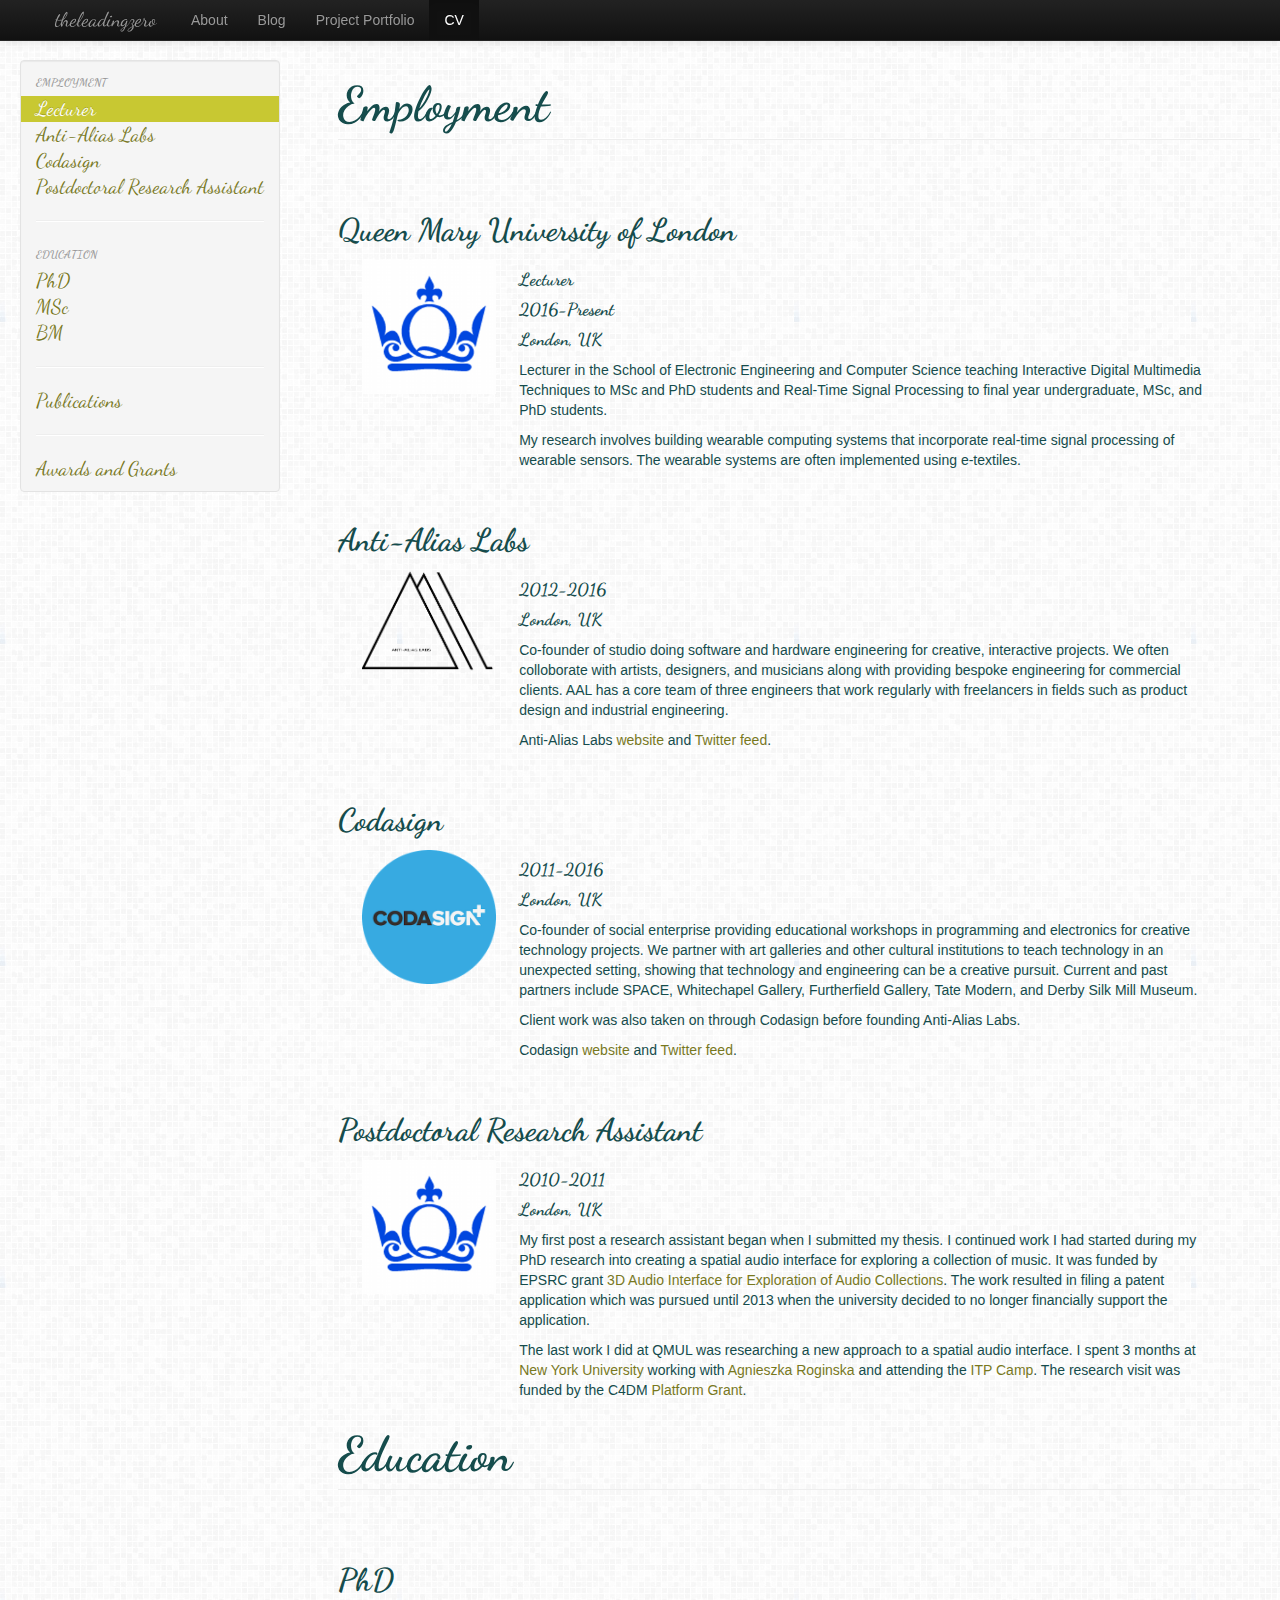
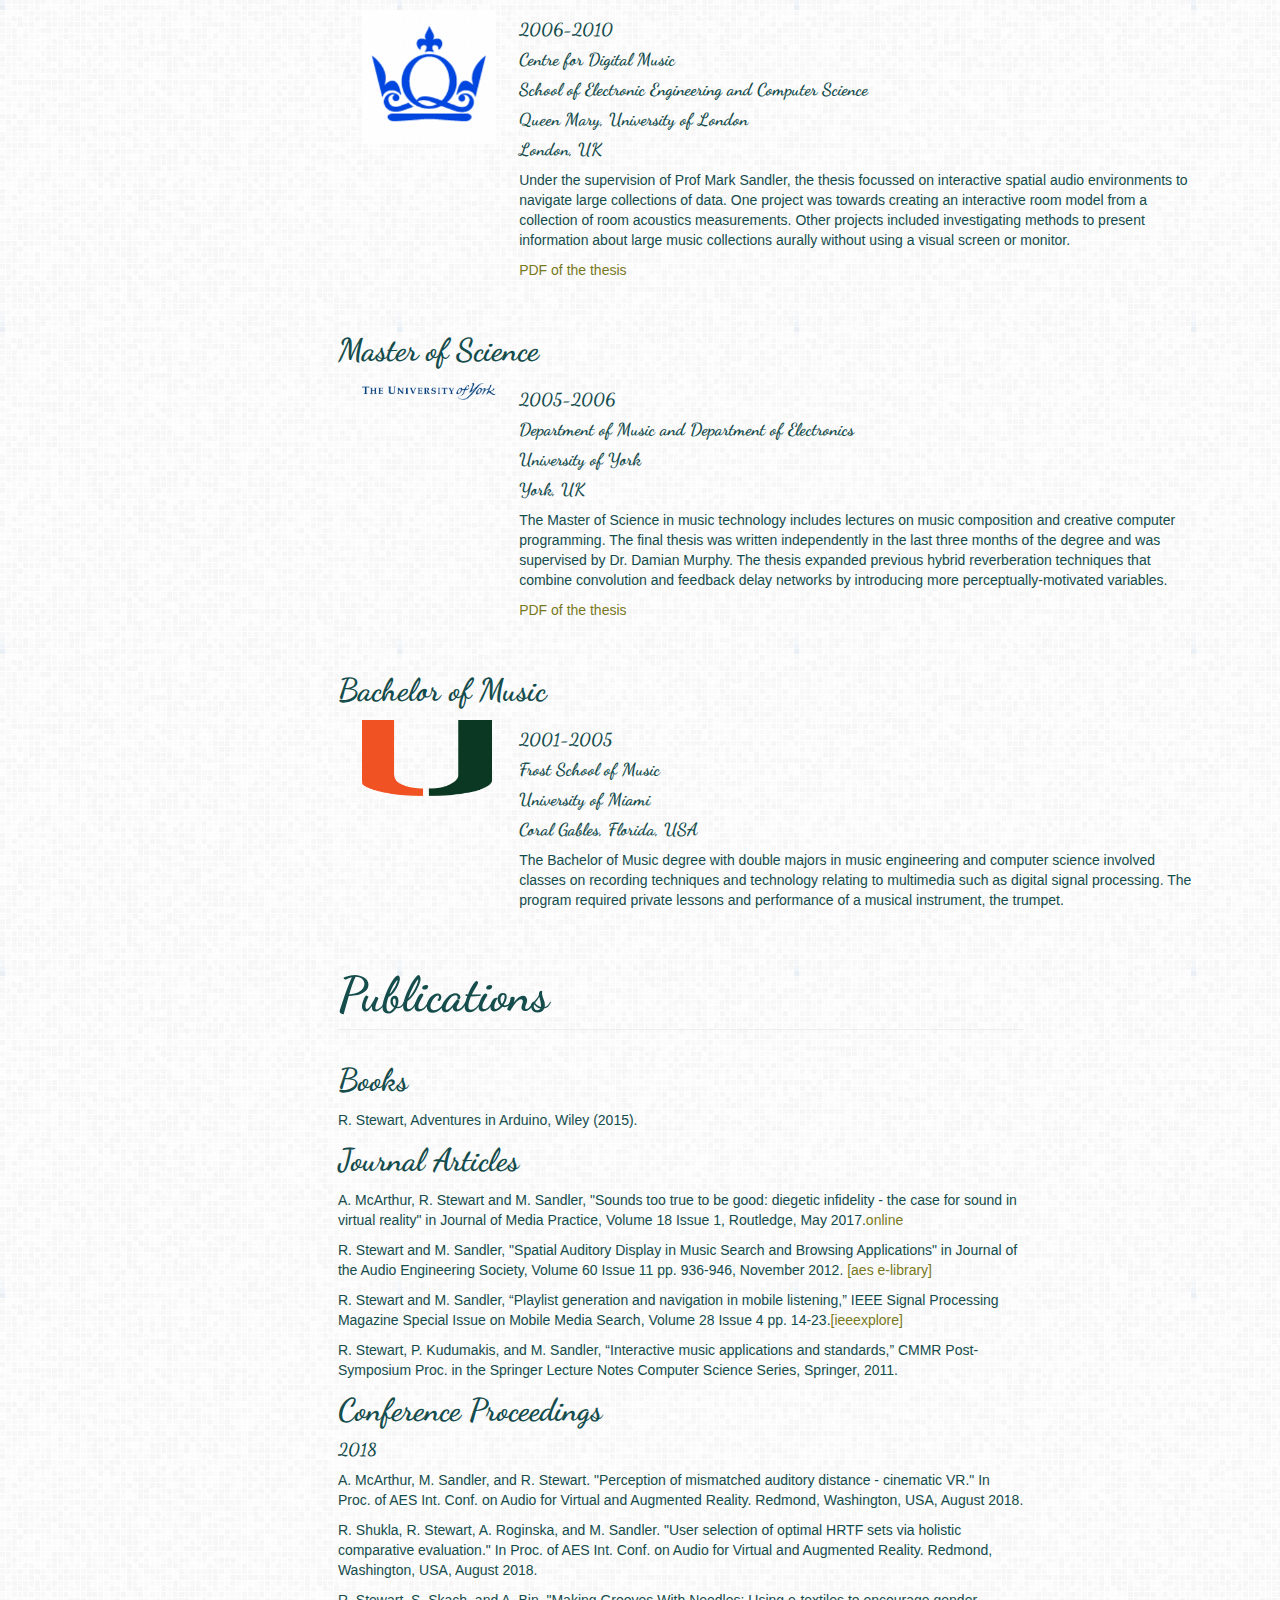
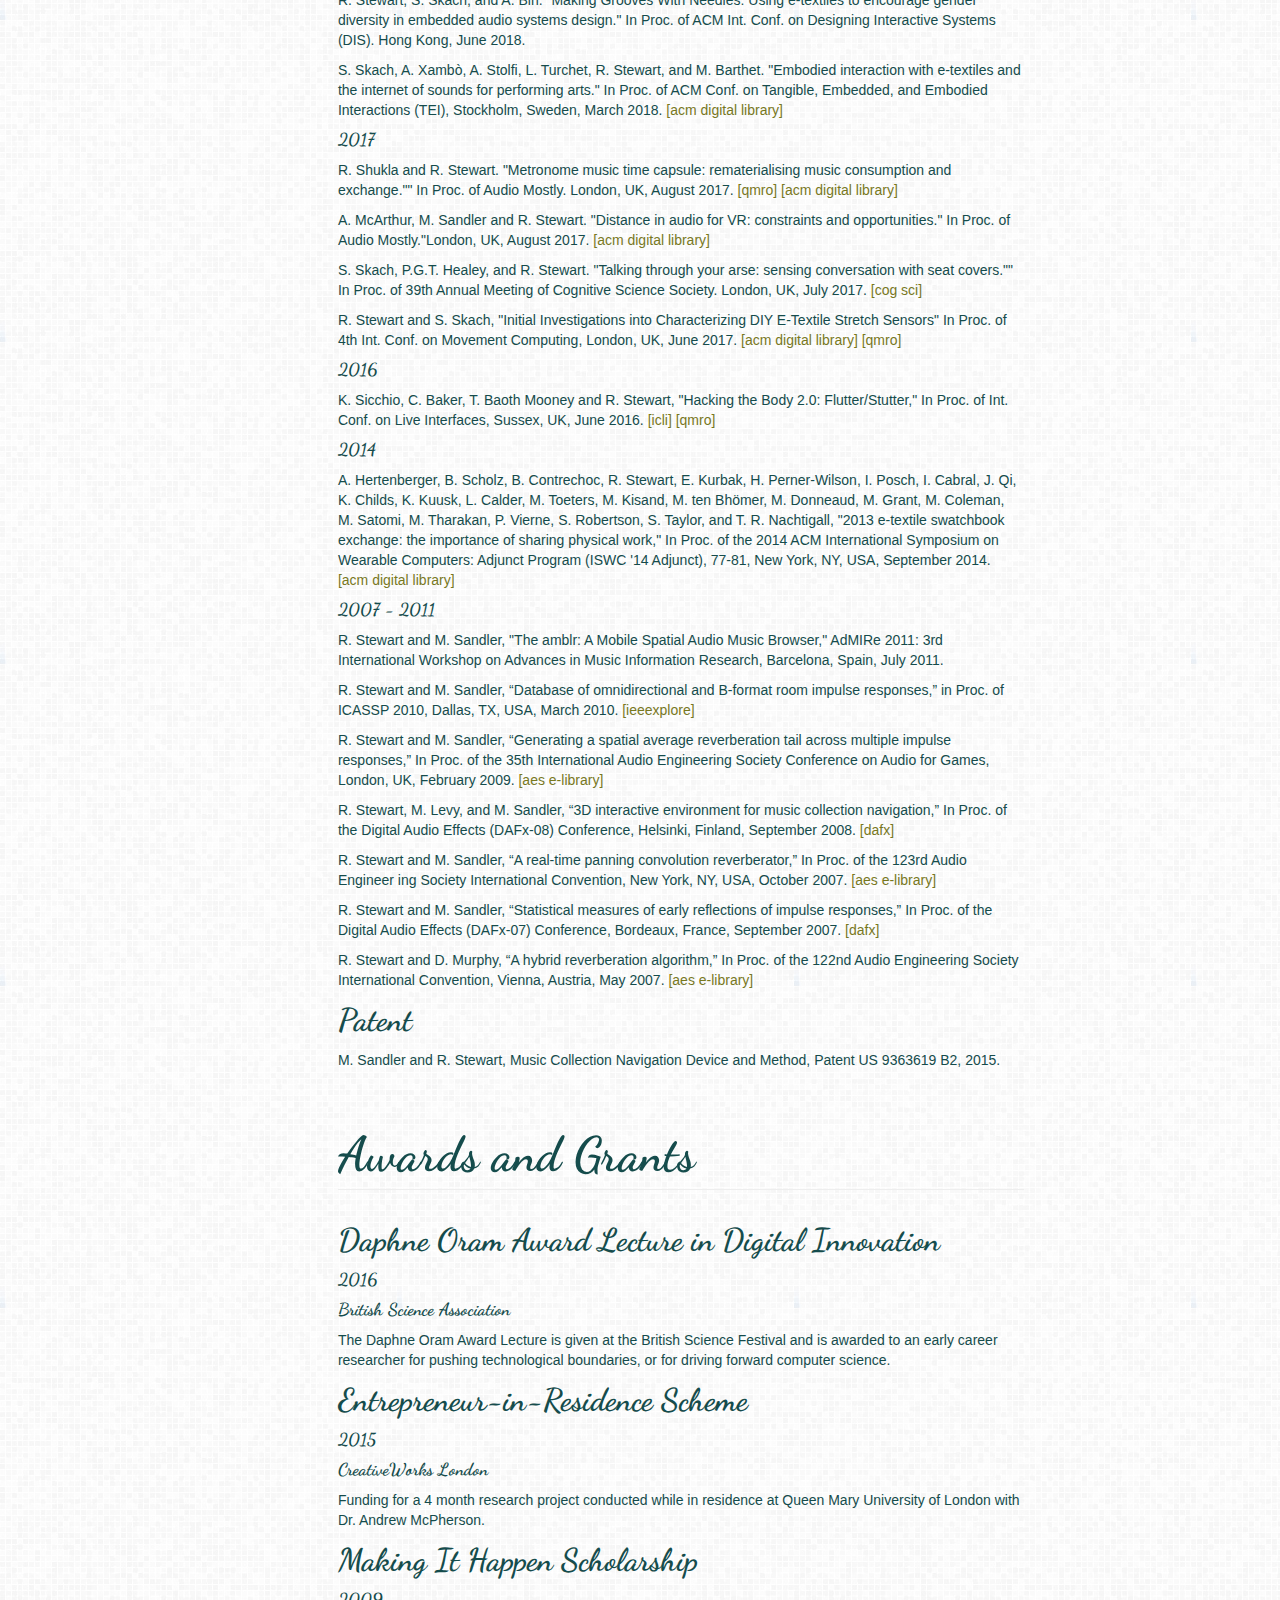
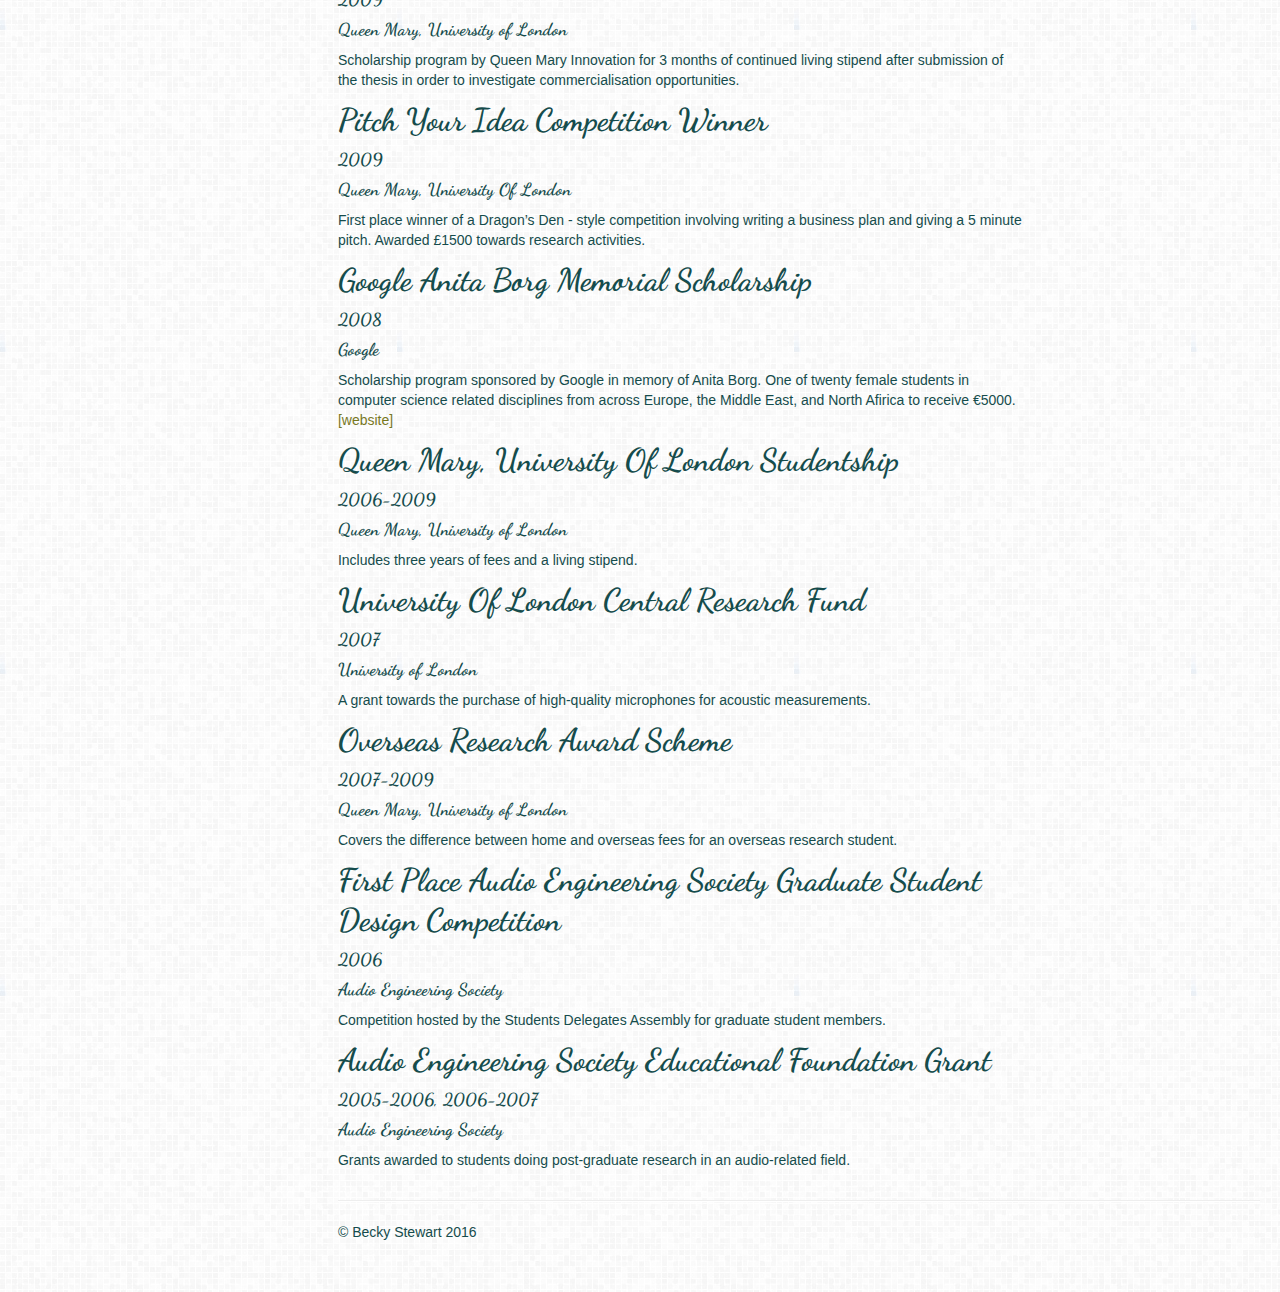
==== cv.html @ efe28992 "Updated publications, added years headings to proceedings section" ====
<!DOCTYPE html>
<html lang="en">
  <head>
    <meta charset="utf-8">
    <title>theleadingzero.cv</title>
    <meta name="viewport" content="width=device-width, initial-scale=1.0">
    <meta name="description" content="">
    <meta name="author" content="">

    <!-- Le styles -->
    <link href="./assets/css/bootstrap.css" rel="stylesheet">
    <style type="text/css">
      body {
        padding-top: 60px;
        padding-bottom: 40px;
      }
      .sidebar-nav {
        padding: 9px 0;
      }
      section {
       padding-top: 30px;
      }

      @media (max-width: 980px) {
        /* Enable use of floated navbar text */
        .navbar-text.pull-right {
          float: none;
          padding-left: 5px;
          padding-right: 5px;
        }
      }
    </style>
    <link href="./assets/css/bootstrap-responsive.css" rel="stylesheet">
	<link href='http://fonts.googleapis.com/css?family=Dancing+Script' rel='stylesheet' type='text/css'>
    <!-- HTML5 shim, for IE6-8 support of HTML5 elements -->
    <!--[if lt IE 9]>
      <script src="./assets/js/html5shiv.js"></script>
    <![endif]-->

    <!-- Fav and touch icons -->
    <link rel="apple-touch-icon-precomposed" sizes="144x144" href="./assets/ico/apple-touch-icon-144-precomposed.png">
    <link rel="apple-touch-icon-precomposed" sizes="114x114" href="./assets/ico/apple-touch-icon-114-precomposed.png">
      <link rel="apple-touch-icon-precomposed" sizes="72x72" href="./assets/ico/apple-touch-icon-72-precomposed.png">
                    <link rel="apple-touch-icon-precomposed" href="./assets/ico/apple-touch-icon-57-precomposed.png">
                                   <link rel="shortcut icon" href="./assets/ico/favicon.ico">
                                   <link rel="icon" href="./assets/ico/favicon.gif">
  </head>

  <body data-spy="scroll" data-target="#sidebarnav">
  <!-- top nav
    ================================================== -->
    <div class="navbar navbar-inverse navbar-fixed-top">
      <div class="navbar-inner">
        <div class="container">
          <button type="button" class="btn btn-navbar" data-toggle="collapse" data-target=".nav-collapse">
            <span class="icon-bar"></span>
            <span class="icon-bar"></span>
            <span class="icon-bar"></span>
          </button>
          <a class="brand" href="./index.html">theleadingzero</a>
          <div class="nav-collapse collapse">
            <ul class="nav">
              <li><a href="./index.html">About</a></li>
              <li><a href="http://blog.theleadingzero.com">Blog</a></li>
              <li><a href="./portfolio.html">Project Portfolio</a></li>
              <li class="active"><a href="./cv.html">CV</a></li>
            </ul>
          </div><!--/.nav-collapse -->
        </div>
      </div>
    </div>


    <div class="container-fluid">
  <!-- sidebar
    ================================================== -->
      <div class="row-fluid">
        <div class="span3">
          <div class="well sidebar-nav" id="sidebarnav">
            <ul class="nav nav-list">
              <li class="nav-header">Employment</li>
              <li class="active"><a href="#qmul">Lecturer</a></li>
              <li><a href="#aal">Anti-Alias Labs</a></li>
	      <li><a href="#codasign">Codasign</a></li>
	      <li><a href="#postdoc">Postdoctoral Research Assistant</a></li>
		<hr>
              <li class="nav-header">Education</li>
              <li><a href="#phd">PhD</a></li>
              <li><a href="#msc">MSc</a></li>
              <li><a href="#bm">BM</a></li>

	      <hr>
              <li><a href="#publications">Publications</a></li>
	      <hr>
	      <li><a href="#awards">Awards and Grants</a></li>
            </ul>
          </div><!--/.well -->
        </div><!--/span-->

        <div class="span9"><!--core content-->
          

  <!-- employment
    ================================================== -->
	<div class="row-fluid">
	  <h1 class="page-header">Employment</h1>
	</div><!--row-->

	<!-- qmul
    	===================== -->
	<section id="qmul">
	<div class="row-fluid">
		
	
	</div>
	<div class="row-fluid">
	<h2>Queen Mary University of London</h2>
		<div class="span2">
		<a href="http://www.eecs.qmul.ac.uk" target="_blank"><img src="./assets/img/qmul.gif" width=150px></a>
		</div>
		<div class="span9">
		
		<h4>Lecturer</h4> 
		<h4>2016-Present</h4> 
		<h4>London, UK</h4>
		<p>Lecturer in the School of Electronic Engineering and Computer Science teaching Interactive Digital Multimedia Techniques to MSc and PhD students and Real-Time Signal Processing to final year undergraduate, MSc, and PhD students.</p>
		<p>My research involves building wearable computing systems that incorporate real-time signal processing of wearable sensors. The wearable systems are often implemented using e-textiles.</p>
		
 		</div><!--/span-->
	</div><!--/row-->
	</section>

	<!-- aal
    	===================== -->
	<section id="aal">
	<div class="row-fluid">
		
	
	</div>
	<div class="row-fluid">
	<h2>Anti-Alias Labs</h2>
		<div class="span2">
		<a href="http://antialialabs.com" target="_blank"><img src="./assets/img/aal-alpha.png" width=150px></a>
		</div>
		<div class="span9">
		
		<h4>2012-2016</h4> 
		<h4>London, UK</h4>
		<p>Co-founder of studio doing software and hardware engineering for creative, interactive projects.  We often colloborate with artists, designers, and musicians along with providing bespoke engineering for commercial clients.  AAL has a core team of three engineers that work regularly with freelancers in fields such as product design and industrial engineering.</p>
		<p>Anti-Alias Labs <a href="http://antialiaslabs.com" target="_blank">website</a> and <a href="http://twitter.com/antialiaslabs" target="_blank">Twitter feed</a>.
		
 		</div><!--/span-->
	</div><!--/row-->
	</section>

	<!-- codasign
    	===================== -->
	<section id="codasign">
	<div class="row-fluid">
	<h2>Codasign</h2>
		<div class="span2">
		<a href="http://codasign.com" target="_blank"><img src="./assets/img/codasign.png" width=150px></a>
		</div>
		<div class="span9">
		<h4>2011-2016</h4>
		<h4>London, UK</h4>
		<p>Co-founder of social enterprise providing educational workshops in programming and electronics for creative technology projects.  We partner with art galleries and other cultural institutions to teach technology in an unexpected setting, showing that technology and engineering can be a creative pursuit.  Current and past partners include SPACE, Whitechapel Gallery, Furtherfield Gallery, Tate Modern, and Derby Silk Mill Museum.</p>

		<p>Client work was also taken on through Codasign before founding Anti-Alias Labs.</p>
		<p>Codasign <a href="http://codasign.com" target="_blank">website</a> and <a href="http://twitter.com/codasign">Twitter feed</a>.</p>
 		</div><!--/span-->
	</div><!--/row-->
	</section>

	<!-- postdoc
    	===================== -->
	<section id="postdoc">
	<div class="row-fluid">
	<h2>Postdoctoral Research Assistant</h2>
		<div class="span2">
		<a href="http://c4dm.eecs.qmul.ac.uk/" target="_blank"><img src="./assets/img/qmul.gif" width=150px></a>
		</div>
		<div class="span9">
		<h4>2010-2011</h4>
		<h4>London, UK</h4>
		<p>My first post a research assistant began when I submitted my thesis.  I continued work I had started during my PhD research into creating a spatial audio interface for exploring a collection of music.  It was funded by EPSRC grant <a href="http://gow.epsrc.ac.uk/NGBOViewGrant.aspx?GrantRef=EP/H008160/1" target="_blank">3D Audio Interface for Exploration of Audio Collections</a>.  The work resulted in filing a patent application which was pursued until 2013 when the university decided to no longer financially support the application.</p>
		<p>The last work I did at QMUL was researching a new approach to a spatial audio interface.  I spent 3 months at <a href="http://steinhardt.nyu.edu/music/technology/" target="_blank">New York University</a> working with <a href="http://steinhardt.nyu.edu/faculty_bios/view/Agnieszka_Roginska" target="_blank">Agnieszka Roginska</a> and attending the <a href="http://itp.nyu.edu/camp2011/" target="_blank">ITP Camp</a>.  The research visit was funded by the C4DM <a href="http://gow.epsrc.ac.uk/NGBOViewGrant.aspx?GrantRef=EP/E045235/1" target="_blank">Platform Grant</a>.</p>
 		</div><!--/span-->
	</div><!--/row-->
	</section>
	

  <!-- education
    ================================================== -->
	<div class="row-fluid">
	  <h1 class="page-header">Education</h1>
	</div><!--row-->


 	<!-- phd
   	 ================================================== -->
	<section id="phd">
	<div class="row-fluid">
	<h2>PhD</h2>
	<div class="span2">
	<a href="http://c4dm.eecs.qmul.ac.uk/" target="_blank"><img src="./assets/img/qmul.gif" width = 150px></a>
	</div>
		<div class="span9">
		<h4>2006-2010</h4>
		<h4>Centre for Digital Music</h4> 
		<h4>School of Electronic Engineering and Computer Science</h4>
		<h4>Queen Mary, University of London</h4>
		<h4>London, UK</h4>
	
		<p>Under the supervision of Prof Mark Sandler, the thesis focussed on interactive spatial audio environments to navigate large collections of data. One project was
towards creating an interactive room model from a collection of room acoustics measurements. Other projects
included investigating methods to present information about large music collections aurally without using a visual
screen or monitor.</p>
		<p><a href="http://theleadingzero.com/research/papers/phdthesis.pdf">PDF of the thesis</a></p>
		</div><!--span-->																																																																																																																																																																																																																											
	</div><!--/row-->
	</section>

 	<!-- msc
    	================================================== -->
	<section id="msc">
	<div class="row-fluid">
	<h2>Master of Science</h2>
		<div class="span2">
		<a href="http://york.ac.uk" target="_blank"><img src="./assets/img/york_logo.gif" width=250px></a>
		</div>		
		<div class="span9">
		
		<h4>2005-2006</h4> 
		<h4>Department of Music and Department of Electronics</h4>
		<h4>University of York</h4>
		<h4>York, UK</h4>
		<p>The Master of Science in music technology includes lectures on music composition and creative computer programming.  The final thesis was written independently in the last three months of the degree and was supervised by Dr. Damian Murphy.  The thesis expanded previous hybrid reverberation techniques that combine convolution and feedback delay networks by introducing more perceptually-motivated variables.</p>

		<p><a href="http://theleadingzero.com/research/papers/mscthesis.pdf">PDF of the thesis</a></p>
            	</div><!--/span-->
	</div><!--/row-->
	</section>

 	<!-- bm
    	================================================== -->
	<section id="bm">
	<div class="row-fluid">
	<h2>Bachelor of Music</h2>
		<div class="span2">
		<a href="http://www.miami.edu/frost/index.php/music_engineering/" target="_blank"><img src="./assets/img/miami.png" width=130px></a>
		</div>
		<div class="span9">
		<h4>2001-2005</h4>
		<h4>Frost School of Music</h4> 
		<h4>University of Miami</h4>
		<h4>Coral Gables, Florida, USA</h4>
		<p>The Bachelor of Music degree with double majors in music engineering and computer science involved classes on recording techniques and technology relating to multimedia such as digital signal processing.  The program required private lessons and performance of a musical instrument, the trumpet.</p>
        </div><!--/span-->
	</div><!--/row-->
	</section>



<!-- publications
    	================================================== -->
	<section id="publications">
	<div class="row-fluid">
		<div class="span9">
		<h1 class="page-header">Publications</h1>
		<h2>Books</h2>
		<p>R. Stewart, Adventures in Arduino, Wiley (2015).</p>

		<h2>Journal Articles</h2>
		<p>A. McArthur, R. Stewart and M. Sandler, "Sounds too true to be good: diegetic infidelity - the case for sound in virtual reality" in Journal of Media Practice, Volume 18 Issue 1, Routledge, May 2017.<a href="https://www.tandfonline.com/doi/abs/10.1080/14682753.2017.1305840" target="_blank">online</a></p>

		<p>R. Stewart and M. Sandler, "Spatial Auditory Display in Music Search and Browsing Applications" in Journal of the Audio Engineering Society, Volume 60 Issue 11 pp. 936-946, November 2012. <a href="http://www.aes.org/e-lib/browse.cfm?elib=16637" target="_blank">[aes e-library]</a></p>

		<p>R. Stewart and M. Sandler, “Playlist generation and navigation in mobile listening,” IEEE Signal Processing Magazine Special Issue on Mobile Media Search, Volume 28 Issue 4 pp. 14-23.<a href="http://ieeexplore.ieee.org/xpl/articleDetails.jsp?tp=&arnumber=5888663&searchWithin%3Dp_First_Names%3Arebecca%26searchWithin%3Dp_Last_Names%3Astewart%26matchBoolean%3Dtrue%26queryText%3D%28p_Authors%3Astewart%2C+rebecca%29" target="_blank">[ieeexplore]</a></p>
        
        <p>R. Stewart, P. Kudumakis, and M. Sandler, “Interactive music applications and standards,” CMMR Post-Symposium Proc. in the Springer Lecture Notes Computer Science Series, Springer, 2011.</p>
        
        <h2>Conference Proceedings</h2>
        <h4>2018</h4>
        <p>A. McArthur, M. Sandler, and R. Stewart. "Perception of mismatched auditory distance - cinematic VR." In Proc. of AES Int. Conf. on Audio for Virtual and Augmented Reality. Redmond, Washington, USA, August 2018.</p>

        <p>R. Shukla, R. Stewart, A. Roginska, and M. Sandler. "User selection of optimal HRTF sets via holistic comparative evaluation." In Proc. of AES Int. Conf. on Audio for Virtual and Augmented Reality. Redmond, Washington, USA, August 2018.</p>

        <p>R. Stewart, S. Skach, and A. Bin. "Making Grooves With Needles: Using e-textiles to encourage gender diversity in embedded audio systems design." In Proc. of ACM Int. Conf. on Designing Interactive Systems (DIS). Hong Kong, June 2018.</p>

    	<p>S. Skach, A. Xambò, A. Stolfi, L. Turchet, R. Stewart, and M. Barthet. "Embodied interaction with e-textiles and the internet of sounds for performing arts." In Proc. of ACM Conf. on Tangible, Embedded, and Embodied Interactions (TEI), Stockholm, Sweden, March 2018. <a href="https://dl.acm.org/citation.cfm?id=3173272" target="_blank">[acm digital library]</a></p>
	
		<h4>2017</h4>
		<p>R. Shukla and R. Stewart. "Metronome music time capsule: rematerialising music consumption and exchange."" In Proc. of Audio Mostly. London, UK, August 2017. <a href="https://qmro.qmul.ac.uk/xmlui/handle/123456789/25284">[qmro]</a> <a href="https://dl.acm.org/citation.cfm?id=3123548" target="_blank">[acm digital library]</a></p>

		<p>A. McArthur, M. Sandler and R. Stewart. "Distance in audio for VR: constraints and opportunities." In Proc. of Audio Mostly."London, UK, August 2017. <a href="https://dl.acm.org/citation.cfm?id=3123514.3123530" target="_blank">[acm digital library]</a></p>

		<p>S. Skach, P.G.T. Healey, and R. Stewart. "Talking through your arse: sensing conversation with seat covers."" In Proc. of 39th Annual Meeting of Cognitive Science Society. London, UK, July 2017. <a href="https://mindmodeling.org/cogsci2017/papers/0601/paper0601.pdf" target="_blank">[cog sci]</a></p>

    	<p>R. Stewart and S. Skach, "Initial Investigations into Characterizing DIY E-Textile Stretch Sensors" In Proc. of 4th Int. Conf. on Movement Computing, London, UK, June 2017. <a href="https://dl.acm.org/citation.cfm?id=3078043" target="_blank">[acm digital library]</a> <a href="https://qmro.qmul.ac.uk/xmlui/bitstream/handle/123456789/23487/Stewart%20Initial%20Investigations%20into%20Characterizing%202017%20Accepted.pdf?sequence=1" target="_blank">[qmro]</a></p>

    	<h4>2016</h4>

        <p>K. Sicchio, C. Baker, T. Baoth Mooney and R. Stewart, "Hacking the Body 2.0: Flutter/Stutter," In Proc. of Int. Conf. on Live Interfaces, Sussex, UK, June 2016. <a href="http://users.sussex.ac.uk/~thm21/ICLI_proceedings/2016/Papers/Long_Papers/83_Hackbodypaper.pdf">[icli]</a> <a href="https://qmro.qmul.ac.uk/xmlui/bitstream/handle/123456789/13498/Stewart%20Hacking%20the%20Body%202016%20Published.pdf?sequence=1" target="_blank">[qmro]</a></p>

        <h4>2014</h4>

        <p>A. Hertenberger, B. Scholz, B. Contrechoc, R. Stewart, E. Kurbak, H. Perner-Wilson, I. Posch, I. Cabral, J. Qi, K. Childs, K. Kuusk, L. Calder, M. Toeters, M. Kisand, M. ten Bhömer, M. Donneaud, M. Grant, M. Coleman, M. Satomi, M. Tharakan, P. Vierne, S. Robertson, S. Taylor, and T. R. Nachtigall, "2013 e-textile swatchbook exchange: the importance of sharing physical work," In Proc. of the 2014 ACM International Symposium on Wearable Computers: Adjunct Program (ISWC '14 Adjunct), 77-81, New York, NY, USA, September 2014. <a href="http://dl.acm.org/citation.cfm?id=2641276&CFID=907779643&CFTOKEN=40146963">[acm digital library]</a></p>

        <h4>2007 - 2011</h4>
        <p>R. Stewart and M. Sandler, "The amblr: A Mobile Spatial Audio Music Browser," AdMIRe 2011: 3rd International Workshop on Advances in Music Information Research, Barcelona, Spain, July 2011.</p>

         <p>R. Stewart and M. Sandler, “Database of omnidirectional and B-format room impulse responses,” in Proc. of ICASSP 2010, Dallas, TX, USA, March 2010. <a href="http://ieeexplore.ieee.org/search/srchabstract.jsp?tp=&arnumber=5496083&queryText%3Db-format%26openedRefinements%3D*%26searchField%3DSearch+All">[ieeexplore]</a></p>
          
         <p>R. Stewart and M. Sandler, “Generating a spatial average reverberation tail across multiple impulse responses,” In Proc. of the 35th International Audio Engineering Society Conference on Audio for Games, London, UK, February 2009. <a href="http://www.aes.org/e-lib/browse.cfm?elib=15161">[aes e-library]</a></p>

         <p>R. Stewart, M. Levy, and M. Sandler, “3D interactive environment for music collection navigation,” In Proc. of the Digital Audio Effects (DAFx-08) Conference, Helsinki, Finland, September 2008. <a href="http://www.acoustics.hut.fi/dafx08/papers/dafx08_03.pdf">[dafx]</a></p>

         <p>R. Stewart and M. Sandler, “A real-time panning convolution reverberator,” In Proc. of the 123rd Audio Engineer ing Society International Convention, New York, NY, USA, October 2007. <a href="http://www.aes.org/e-lib/browse.cfm?elib=14353">[aes e-library]</a></p>

         <p>R. Stewart and M. Sandler, “Statistical measures of early reflections of impulse responses,” In Proc. of the Digital Audio Effects (DAFx-07) Conference, Bordeaux, France, September 2007. <a href="http://dafx.labri.fr/main/papers/p059.pdf">[dafx]</a></p>

         <p>R. Stewart and D. Murphy, “A hybrid reverberation algorithm,” In Proc. of the 122nd Audio Engineering Society International Convention, Vienna, Austria, May 2007. <a href="http://www.aes.org/e-lib/browse.cfm?elib=14006">[aes e-library]</a> </p>

         <h2>Patent</h2>
         <p>M. Sandler and R. Stewart, Music Collection Navigation Device and Method, Patent US 9363619 B2, 2015.</p>
</div><!--/span-->
	</div><!--/row-->
	</section>


  <!-- awards and grants

    	================================================== -->
	<section id="awards">
	<div class="row-fluid">
		<div class="span9">
		<h1 class="page-header">Awards and Grants</h1>
		<h2>Daphne Oram Award Lecture in Digital Innovation</h2>
             <h4>2016</h4>
		<h4>British Science Association</h4>
             <p>The Daphne Oram Award Lecture is given at the British Science Festival and is awarded to an early career researcher for pushing technological boundaries, or for driving forward computer science.</p>

		<h2>Entrepreneur-in-Residence Scheme</h2>
             <h4>2015</h4>
		<h4>CreativeWorks London</h4>
             <p>Funding for a 4 month research project conducted while in residence at Queen Mary University of London with Dr. Andrew McPherson.</p>

		<h2>Making It Happen Scholarship</h2>
             <h4>2009</h4>
		<h4>Queen Mary, University of London</h4>
             <p>Scholarship program by Queen Mary Innovation for 3 months of continued living stipend after submission of the thesis in order to investigate commercialisation opportunities.</p>
              
             <h2>Pitch Your Idea Competition Winner</h2>
             <h4>2009</h4>
		<h4>Queen Mary, University Of London</h4>
             <p>First place winner of a Dragon’s Den - style competition involving writing a business plan and giving a 5 minute pitch. Awarded £1500 towards research activities.</p>
            

             <h2>Google Anita Borg Memorial Scholarship</h2>
             <h4>2008</h4>
		<h4>Google</h4>
             <p>Scholarship program sponsored by Google in memory of Anita Borg. One of twenty female students in computer science related disciplines from across Europe, the Middle East, and North Aﬁrica to receive €5000.  <a href="http://www.google.com/anitaborg/emea/winners.html#toc-2008">[website]</a></p>
             
             
             <h2>Queen Mary, University Of London Studentship</h2>
             <h4>2006-2009</h4>
		<h4>Queen Mary, University of London</h4>
             <p>Includes three years of fees and a living stipend.</p>
             
               
             <h2>University Of London Central Research Fund </h2>
             <h4>2007</h4>
		<h4>University of London</h4>
             <p>A grant towards the purchase of high-quality microphones for acoustic measurements.</p>
             
               
             <h2>Overseas Research Award Scheme </h2>
             <h4>2007-2009</h4>
		<h4>Queen Mary, University of London</h4>
             <p>Covers the difference between home and overseas fees for an overseas research student.</p>
             
               
             <h2>First Place Audio Engineering Society Graduate Student Design Competition</h2>
             <h4>2006</h4>
		<h4>Audio Engineering Society</h4>
             <p>Competition hosted by the Students Delegates Assembly for graduate student members.</p>
             
                        
             <h2>Audio Engineering Society Educational Foundation Grant</h2>
             <h4>2005-2006, 2006-2007</h4>
		<h4>Audio Engineering Society</h4>
             <p>Grants awarded to students doing post-graduate research in an audio-related ﬁeld.</p>
             
</div><!--/span-->
	</div><!--/row-->
	</section>

      <hr>

      <footer>
        <p>&copy; Becky Stewart 2016</p>
      </footer>

    </div><!--/.fluid-container-->

    <!-- Le javascript
    ================================================== -->
    <!-- Placed at the end of the document so the pages load faster -->
    <script src="./assets/js/jquery.min.js"></script>
    <script src="./assets/js/bootstrap-transition.js"></script>
    <script src="./assets/js/bootstrap-alert.js"></script>
    <script src="./assets/js/bootstrap-modal.js"></script>
    <script src="./assets/js/bootstrap-dropdown.js"></script>
    <script src="./assets/js/bootstrap-scrollspy.js"></script>
    <script src="./assets/js/bootstrap-collapse.js"></script>
    <script src="./assets/js/bootstrap-typeahead.js"></script>

  </body>
</html>
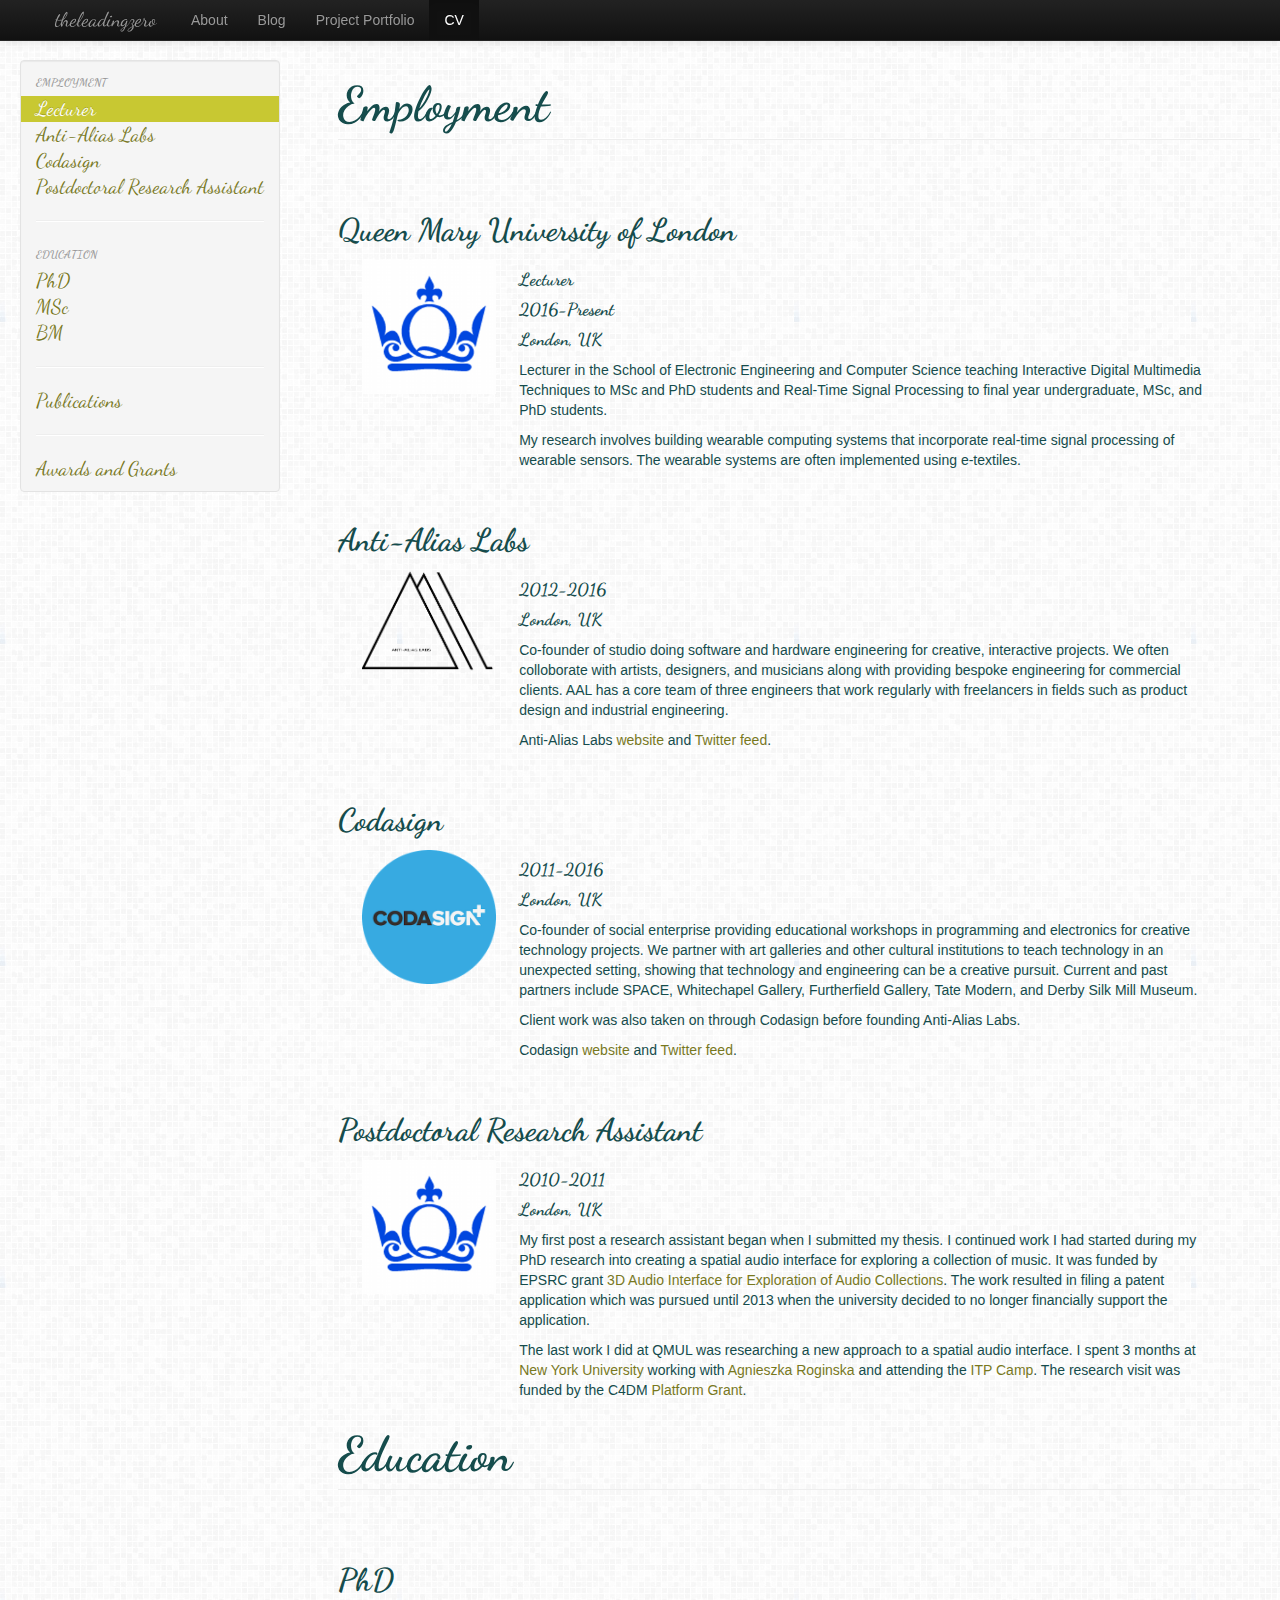
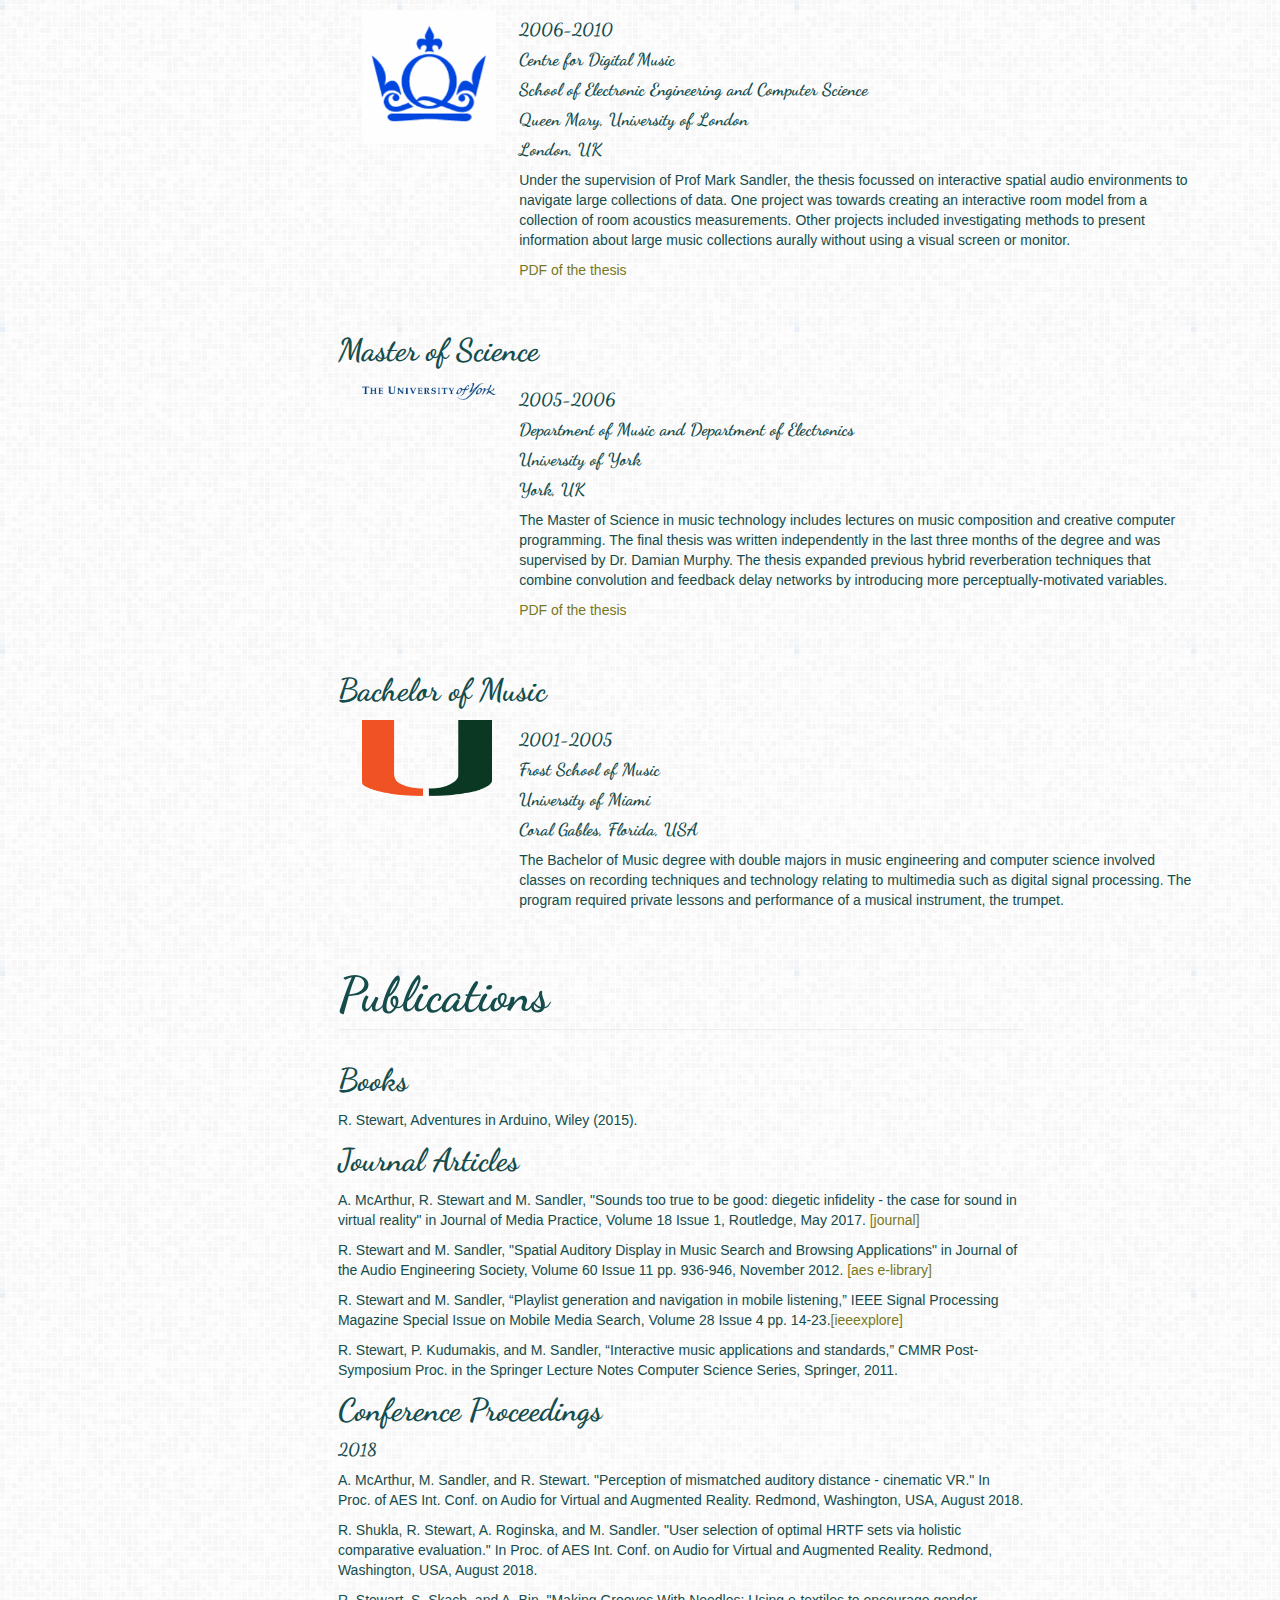
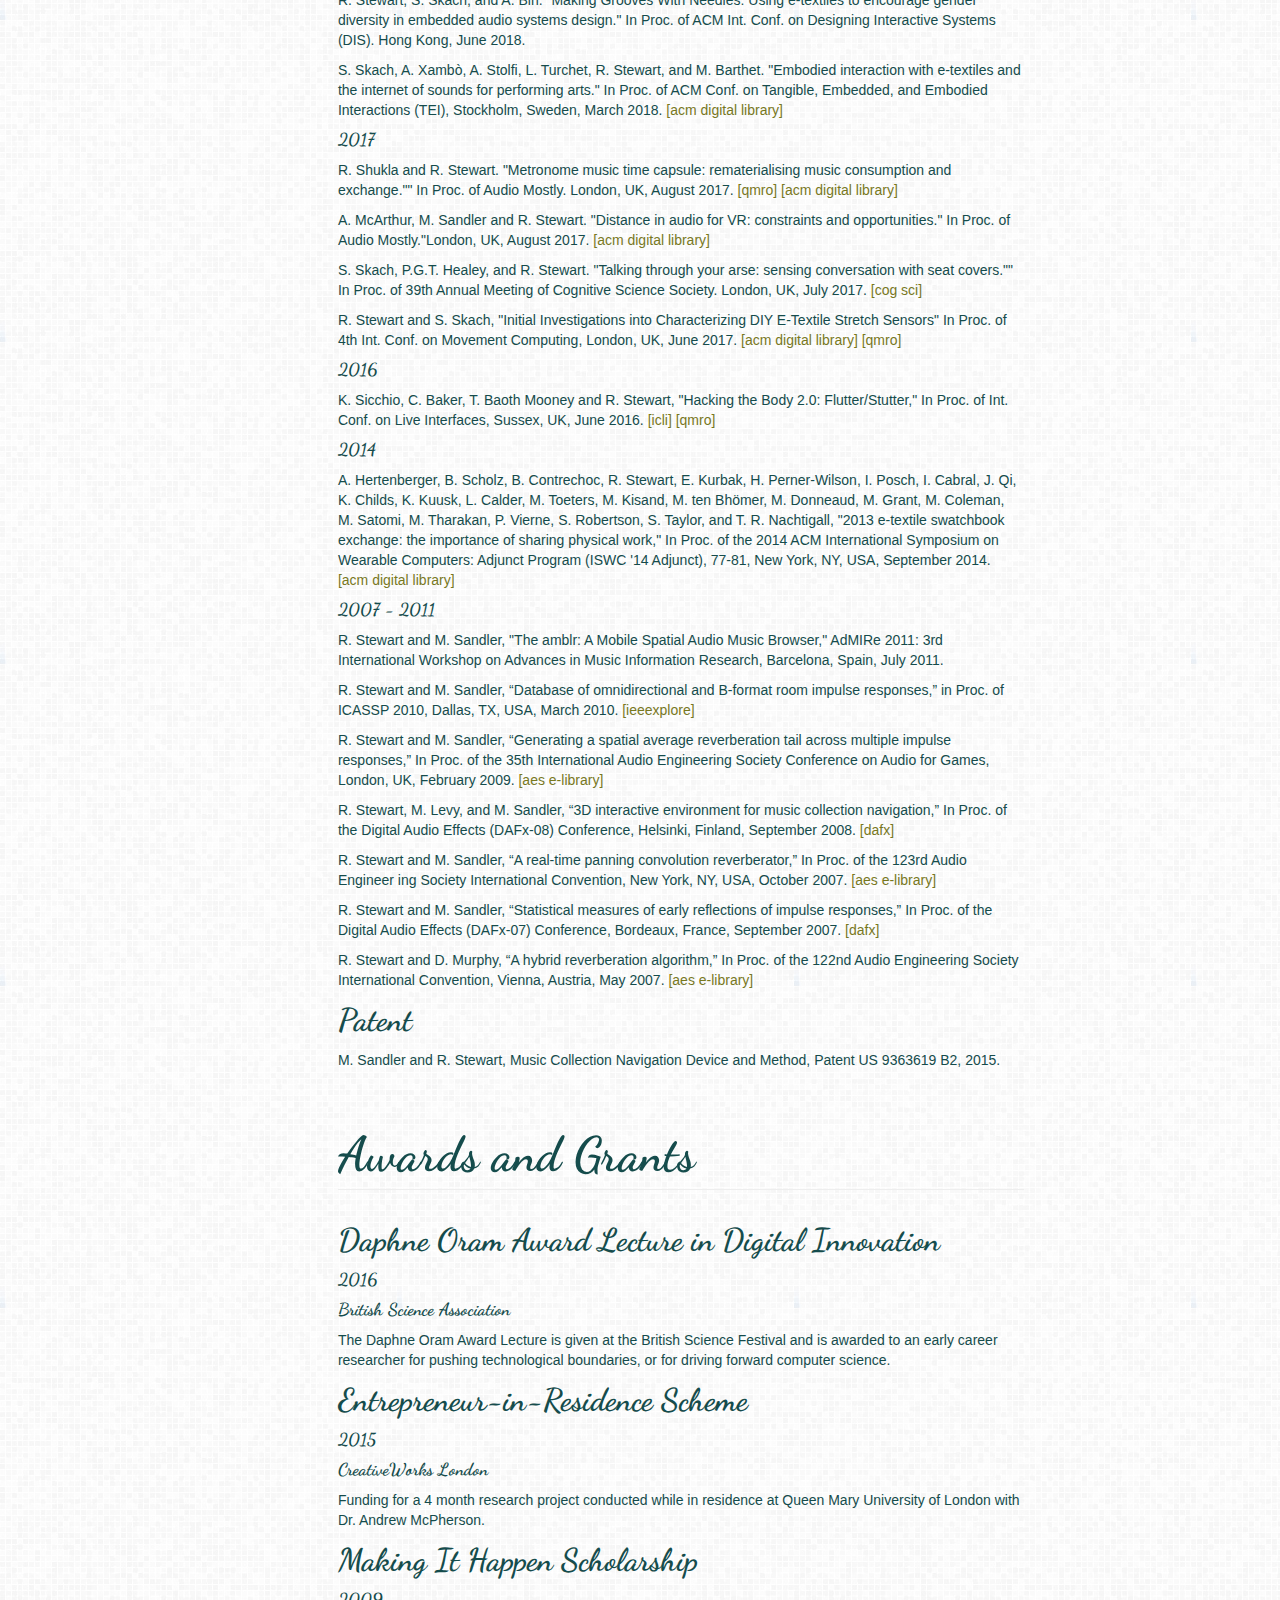
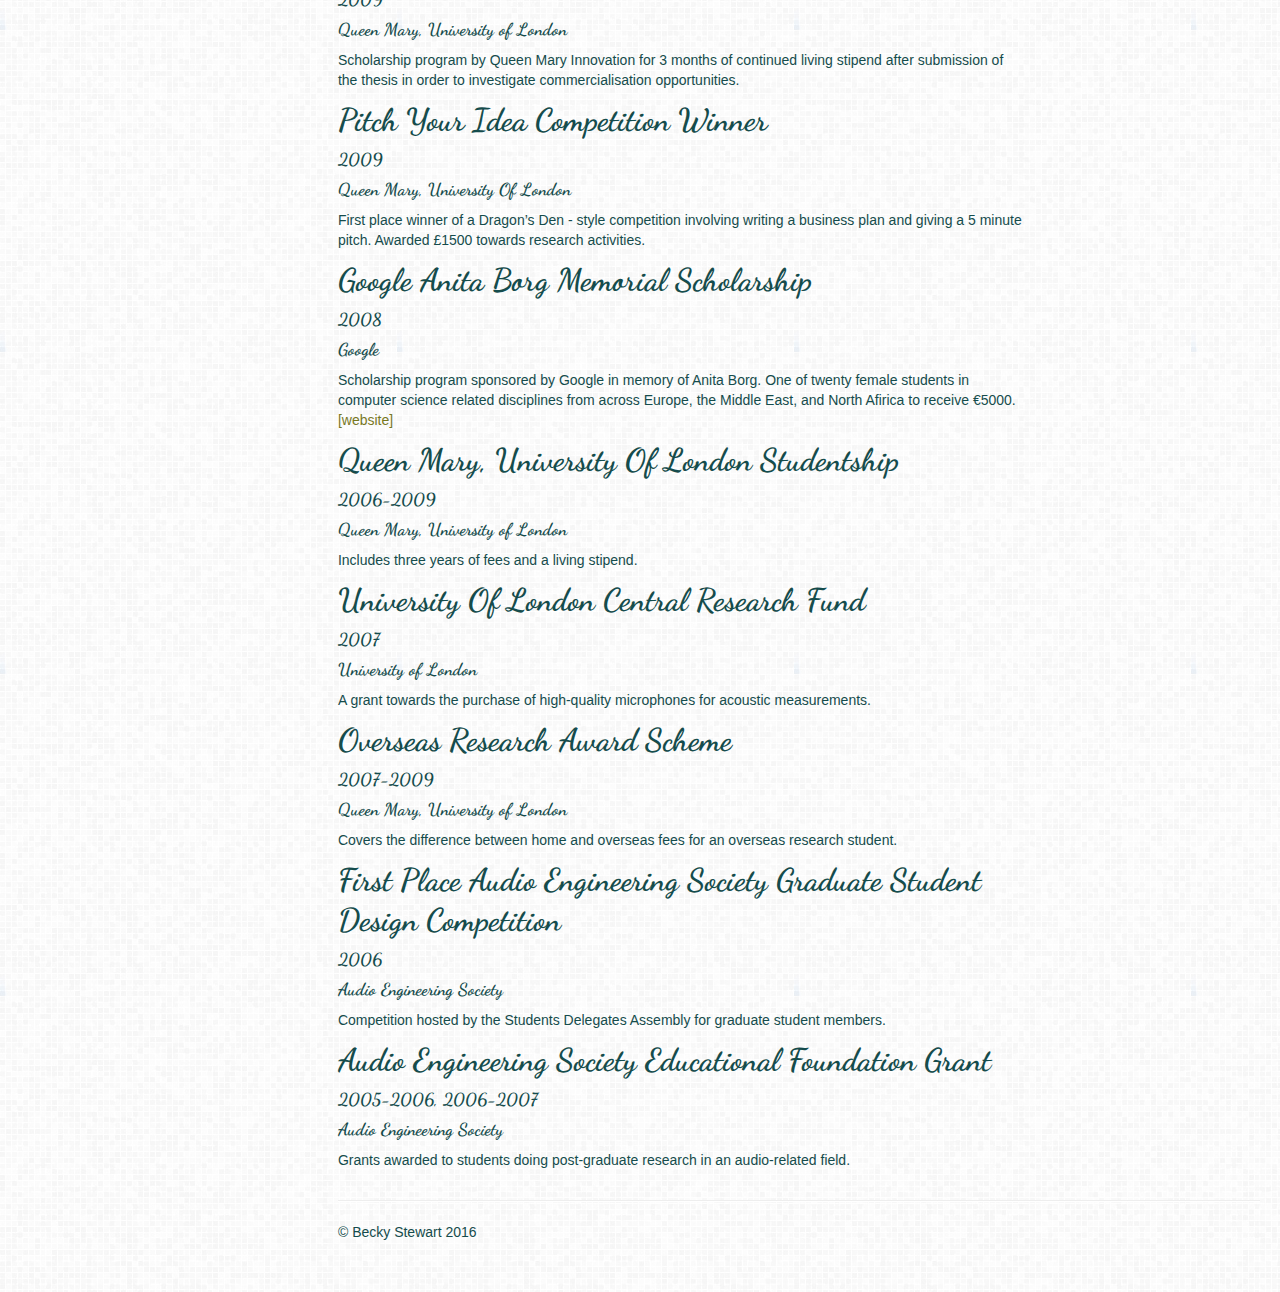
==== commit a0e0487b: "Fixed journal link" ====
--- a/cv.html
+++ b/cv.html
@@ -272,7 +272,7 @@
 		<p>R. Stewart, Adventures in Arduino, Wiley (2015).</p>
 
 		<h2>Journal Articles</h2>
-		<p>A. McArthur, R. Stewart and M. Sandler, "Sounds too true to be good: diegetic infidelity - the case for sound in virtual reality" in Journal of Media Practice, Volume 18 Issue 1, Routledge, May 2017.<a href="https://www.tandfonline.com/doi/abs/10.1080/14682753.2017.1305840" target="_blank">online</a></p>
+		 <p>A. McArthur, R. Stewart and M. Sandler, "Sounds too true to be good: diegetic infidelity - the case for sound in virtual reality" in Journal of Media Practice, Volume 18 Issue 1, Routledge, May 2017. <a href="https://www.tandfonline.com/doi/abs/10.1080/14682753.2017.1305840" target="_blank">[journal]</a></p>
 
 		<p>R. Stewart and M. Sandler, "Spatial Auditory Display in Music Search and Browsing Applications" in Journal of the Audio Engineering Society, Volume 60 Issue 11 pp. 936-946, November 2012. <a href="http://www.aes.org/e-lib/browse.cfm?elib=16637" target="_blank">[aes e-library]</a></p>
 
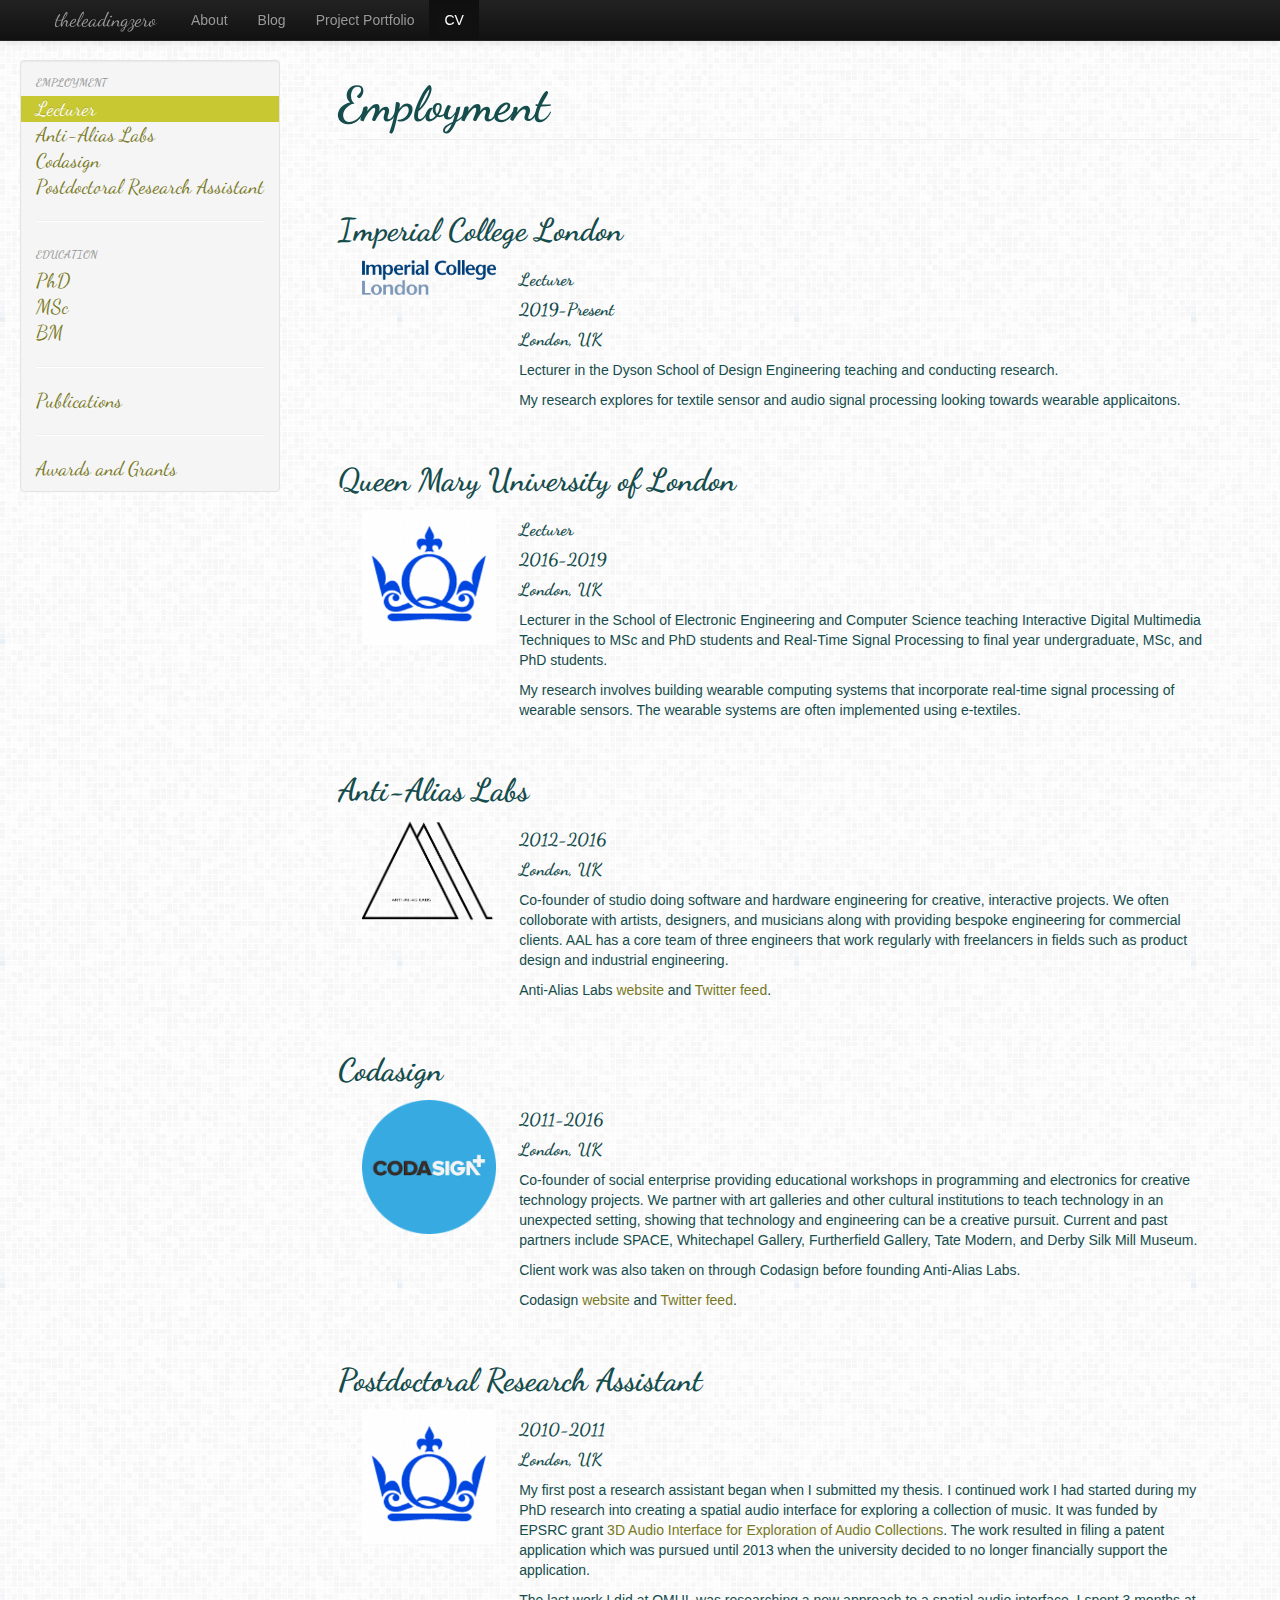
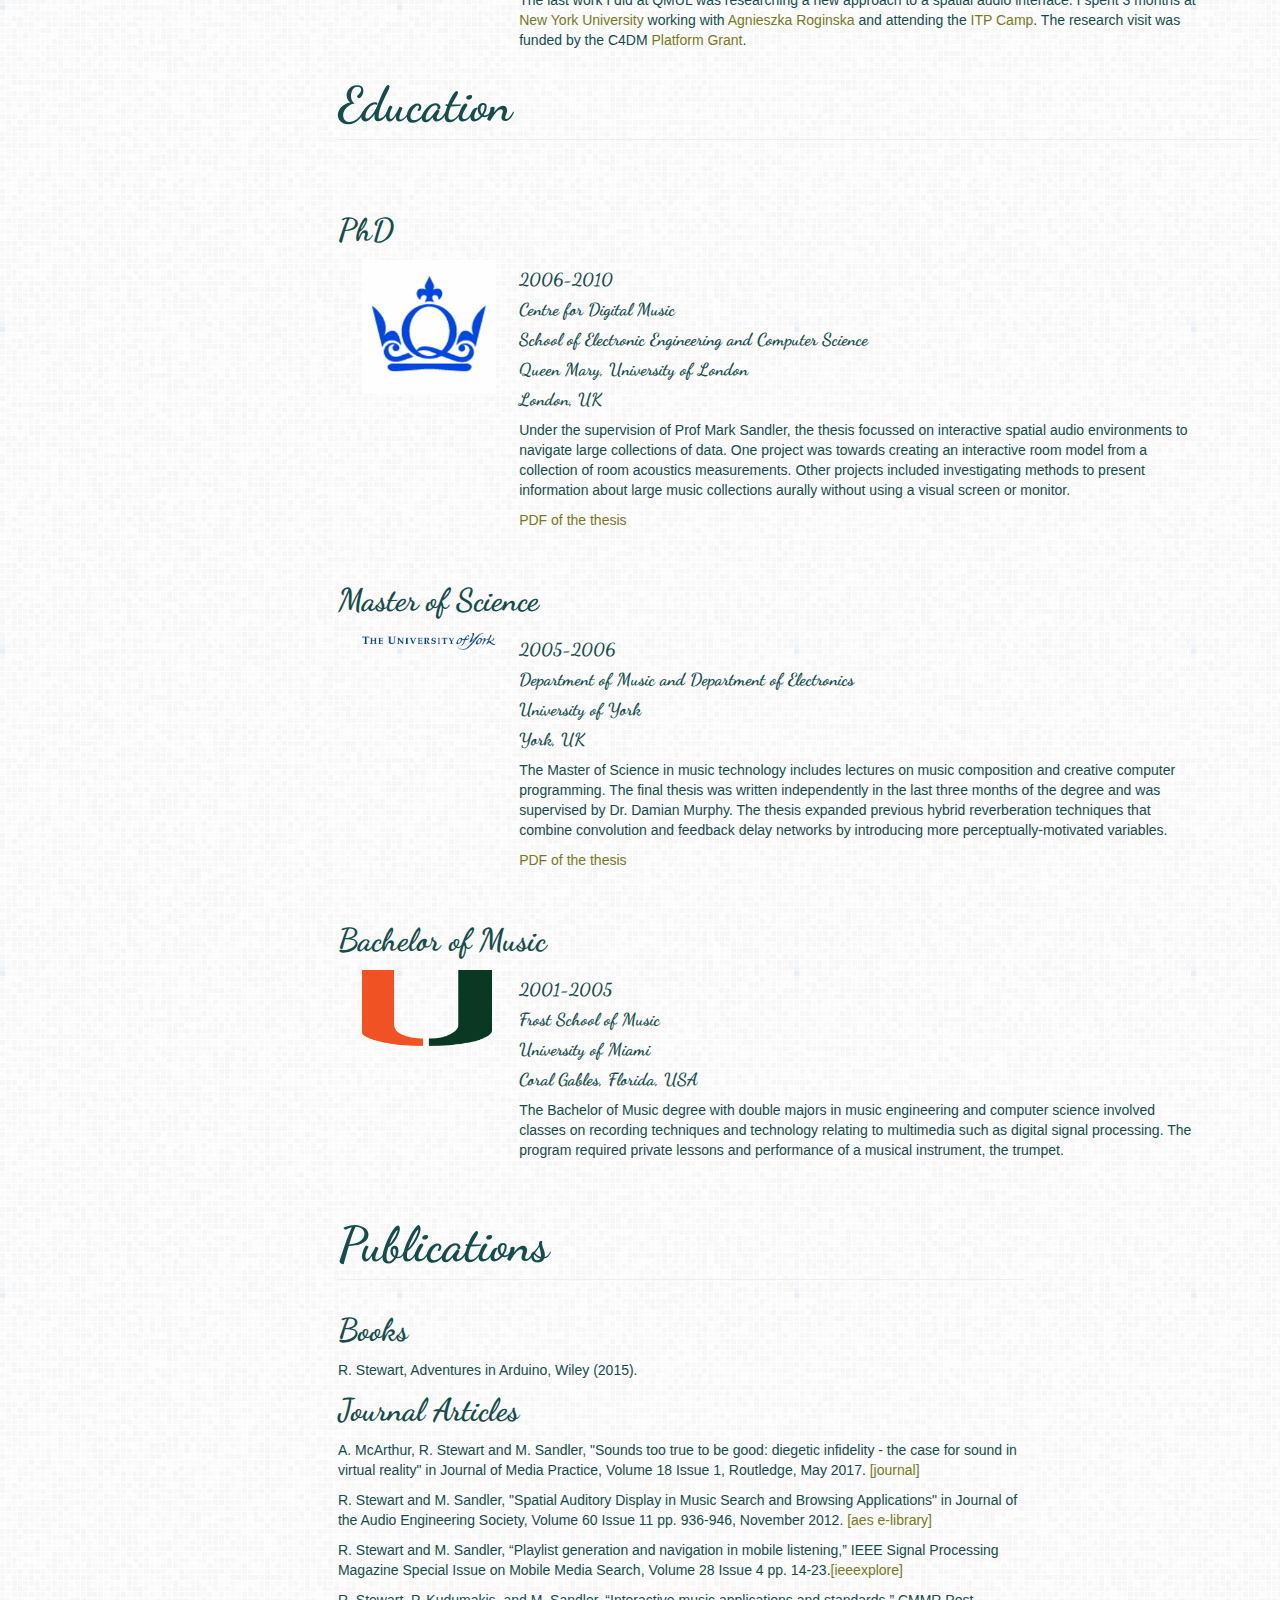
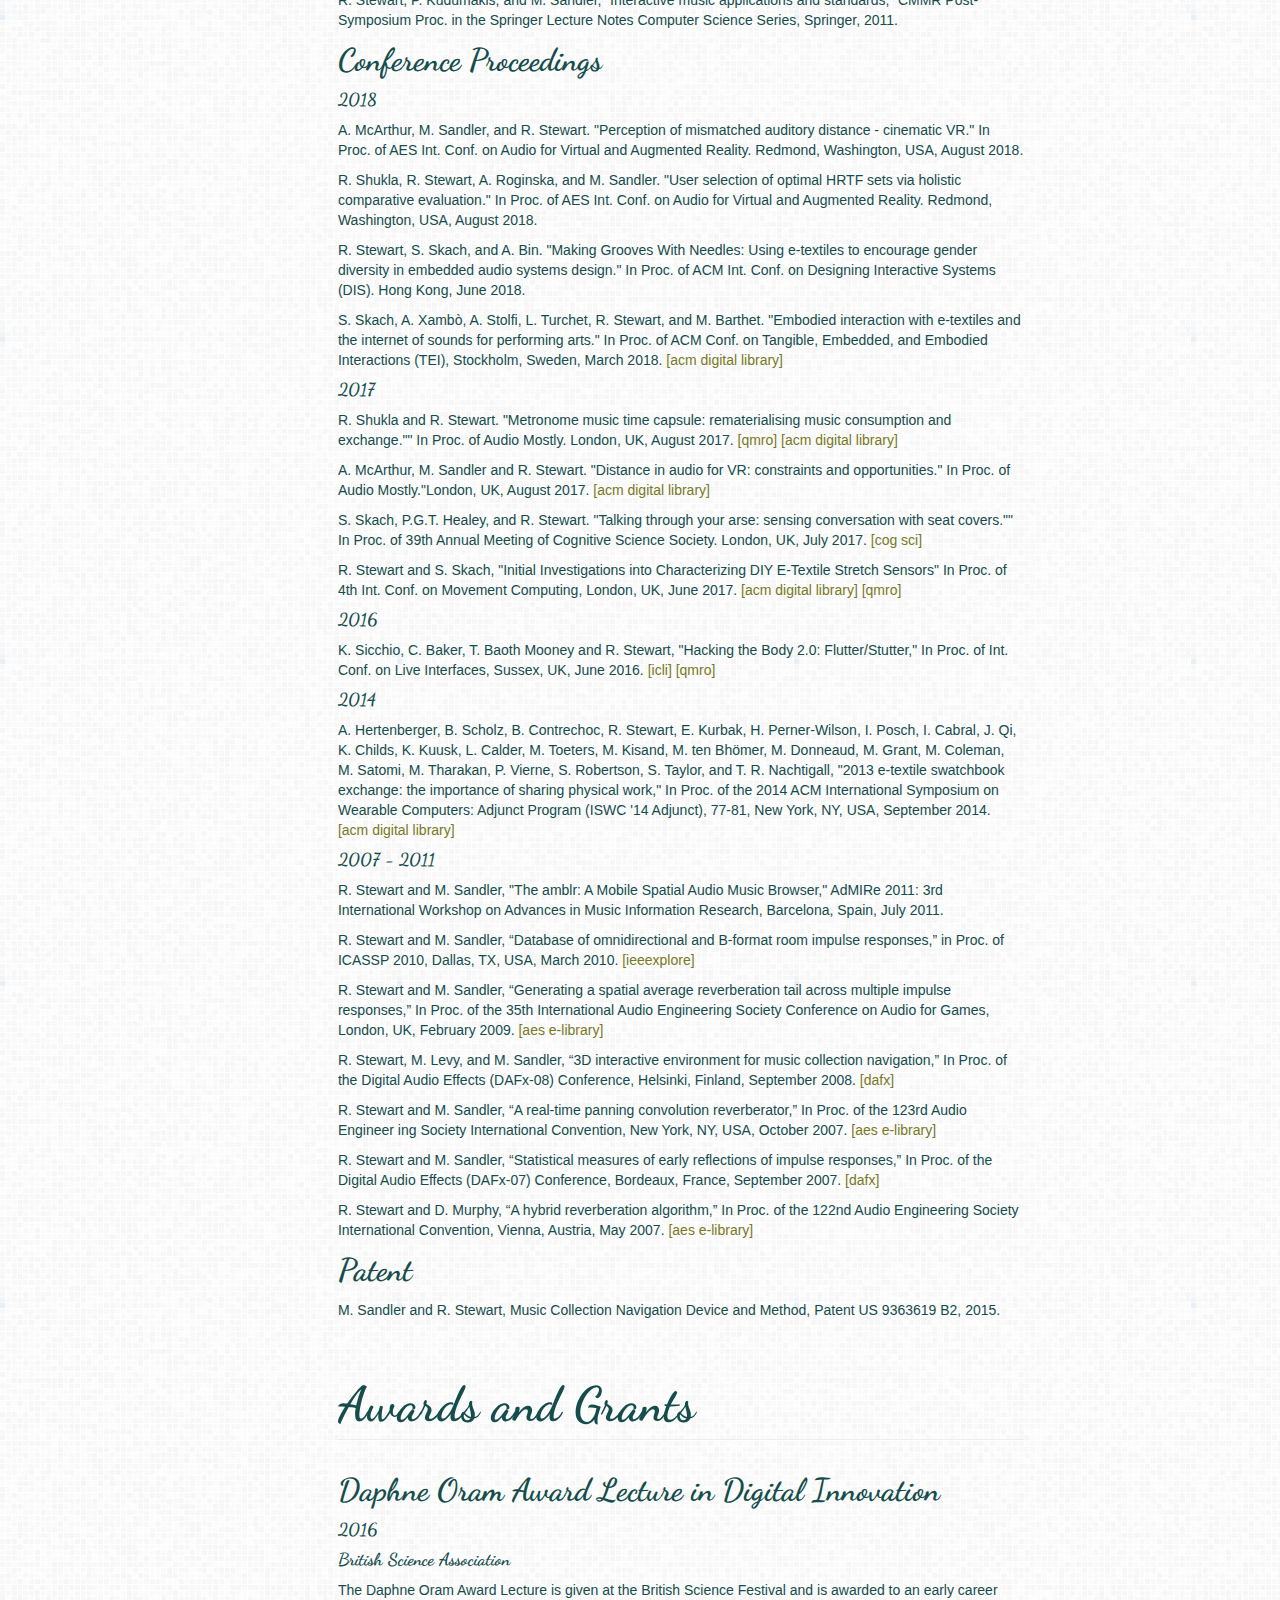
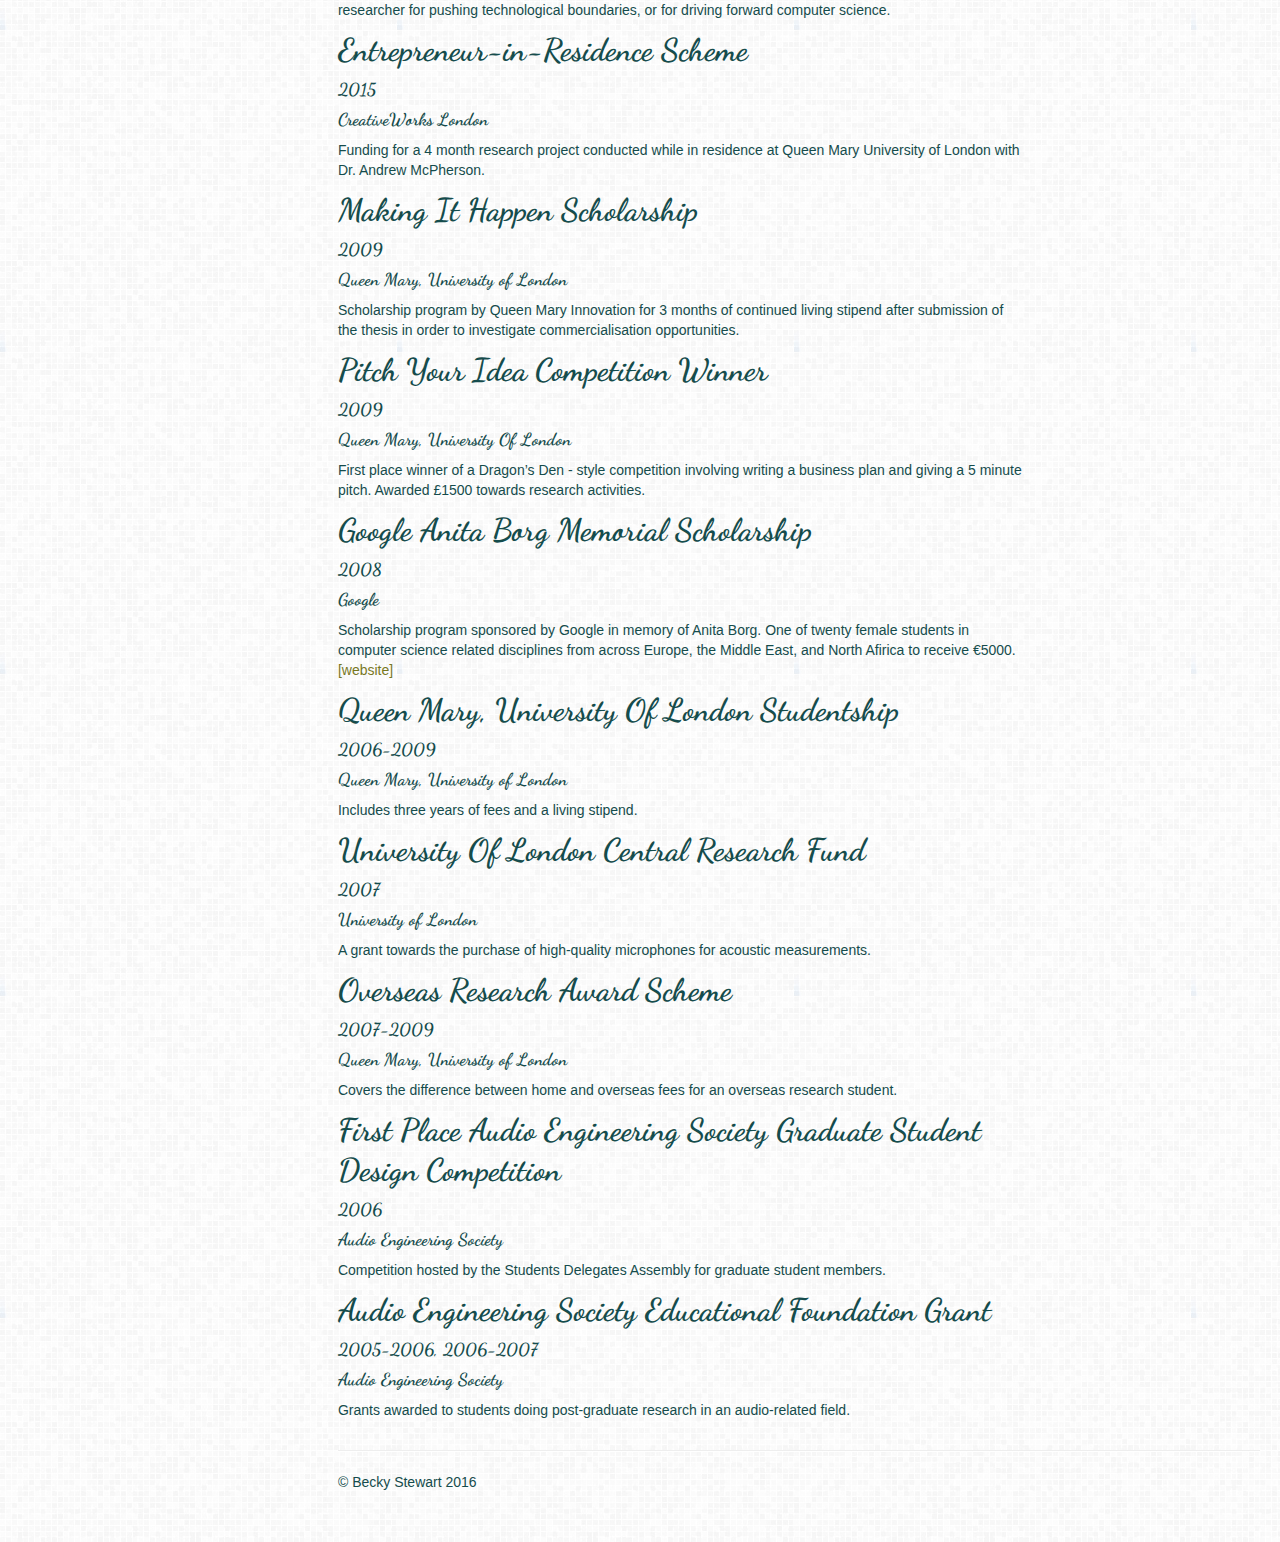
==== commit 19d86865: "Added Imperial post" ====
--- a/cv.html
+++ b/cv.html
@@ -106,6 +106,30 @@
 	  <h1 class="page-header">Employment</h1>
 	</div><!--row-->
 
+	<!-- imperial
+    	===================== -->
+	<section id="imperial">
+	<div class="row-fluid">
+		
+	
+	</div>
+	<div class="row-fluid">
+	<h2>Imperial College London</h2>
+		<div class="span2">
+		<a href="https://www.imperial.ac.uk/dyson" target="_blank"><img src="./assets/img/logo_imperial_college_london.png" width=150px></a>
+		</div>
+		<div class="span9">
+		
+		<h4>Lecturer</h4> 
+		<h4>2019-Present</h4> 
+		<h4>London, UK</h4>
+		<p>Lecturer in the Dyson School of Design Engineering teaching and conducting research.</p>
+		<p>My research explores for textile sensor and audio signal processing looking towards wearable applicaitons. </p>
+		
+ 		</div><!--/span-->
+	</div><!--/row-->
+	</section>
+
 	<!-- qmul
     	===================== -->
 	<section id="qmul">
@@ -121,7 +145,7 @@
 		<div class="span9">
 		
 		<h4>Lecturer</h4> 
-		<h4>2016-Present</h4> 
+		<h4>2016-2019</h4> 
 		<h4>London, UK</h4>
 		<p>Lecturer in the School of Electronic Engineering and Computer Science teaching Interactive Digital Multimedia Techniques to MSc and PhD students and Real-Time Signal Processing to final year undergraduate, MSc, and PhD students.</p>
 		<p>My research involves building wearable computing systems that incorporate real-time signal processing of wearable sensors. The wearable systems are often implemented using e-textiles.</p>
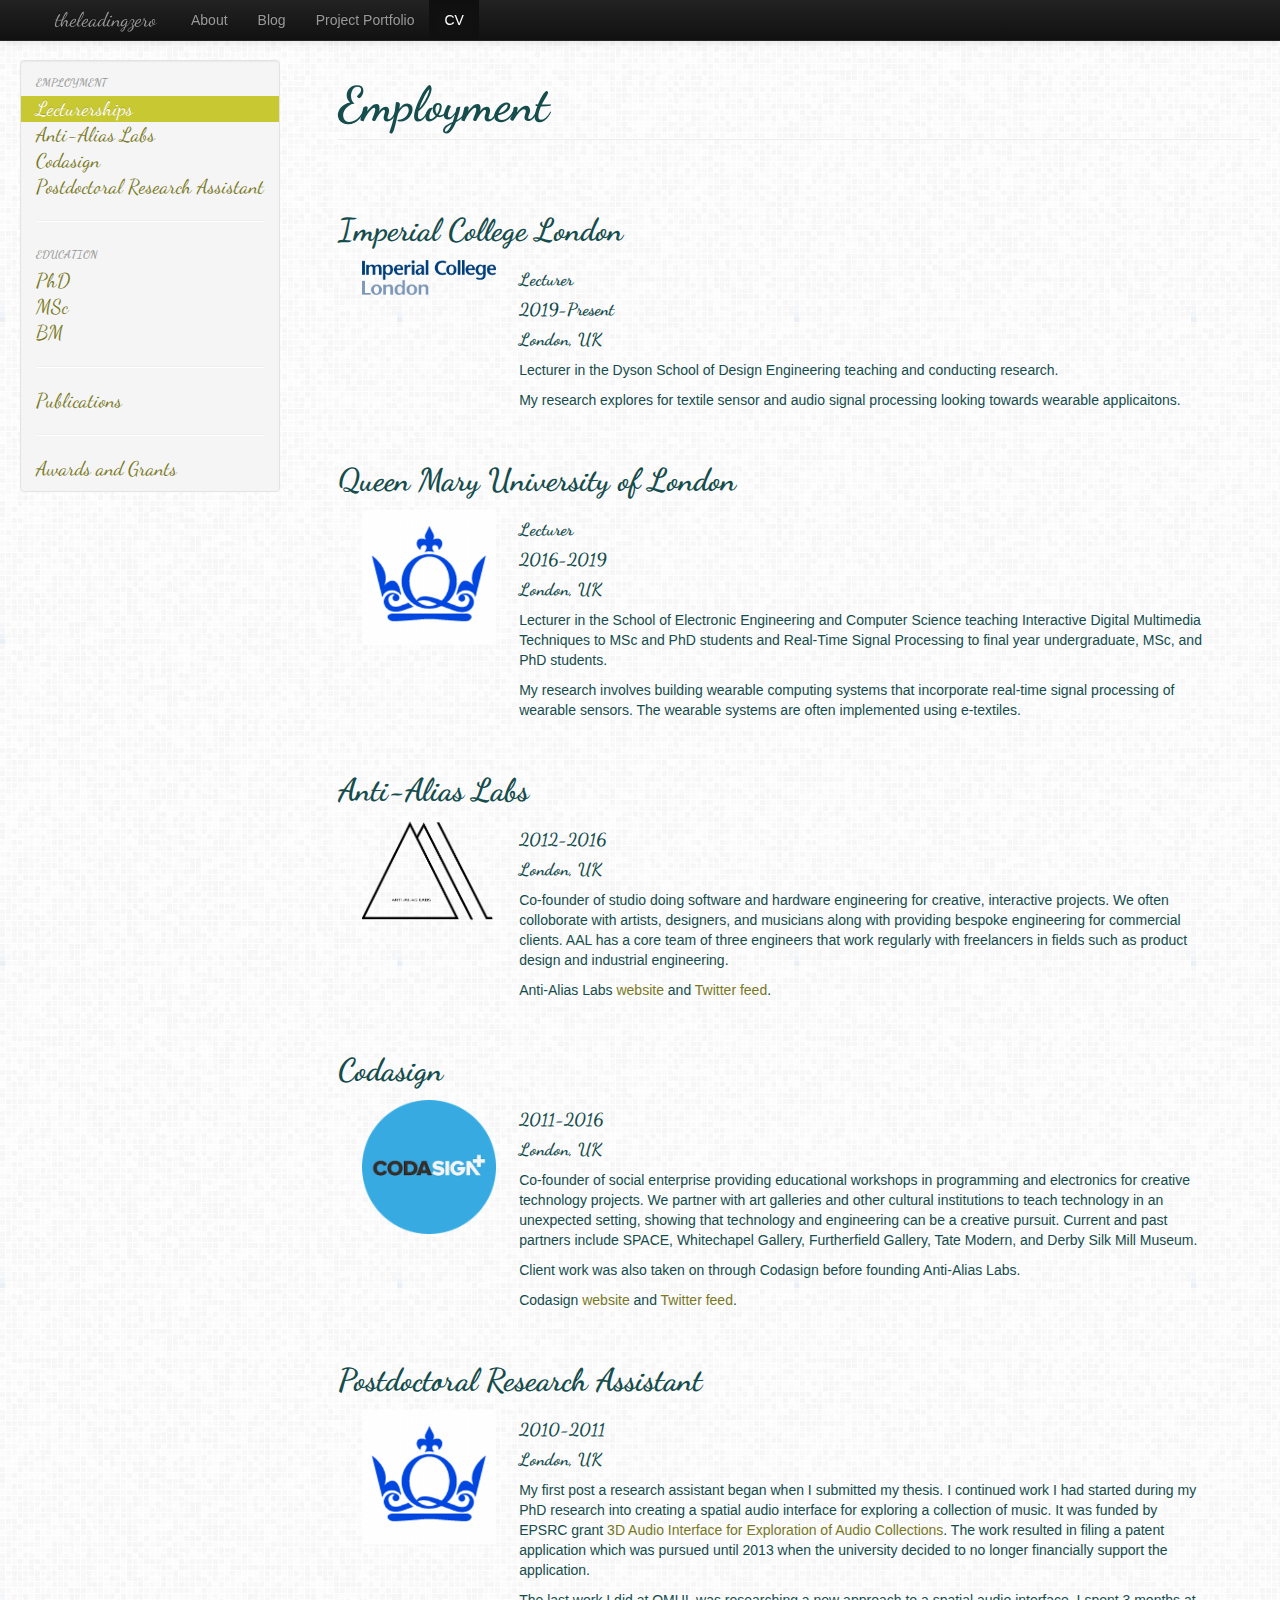
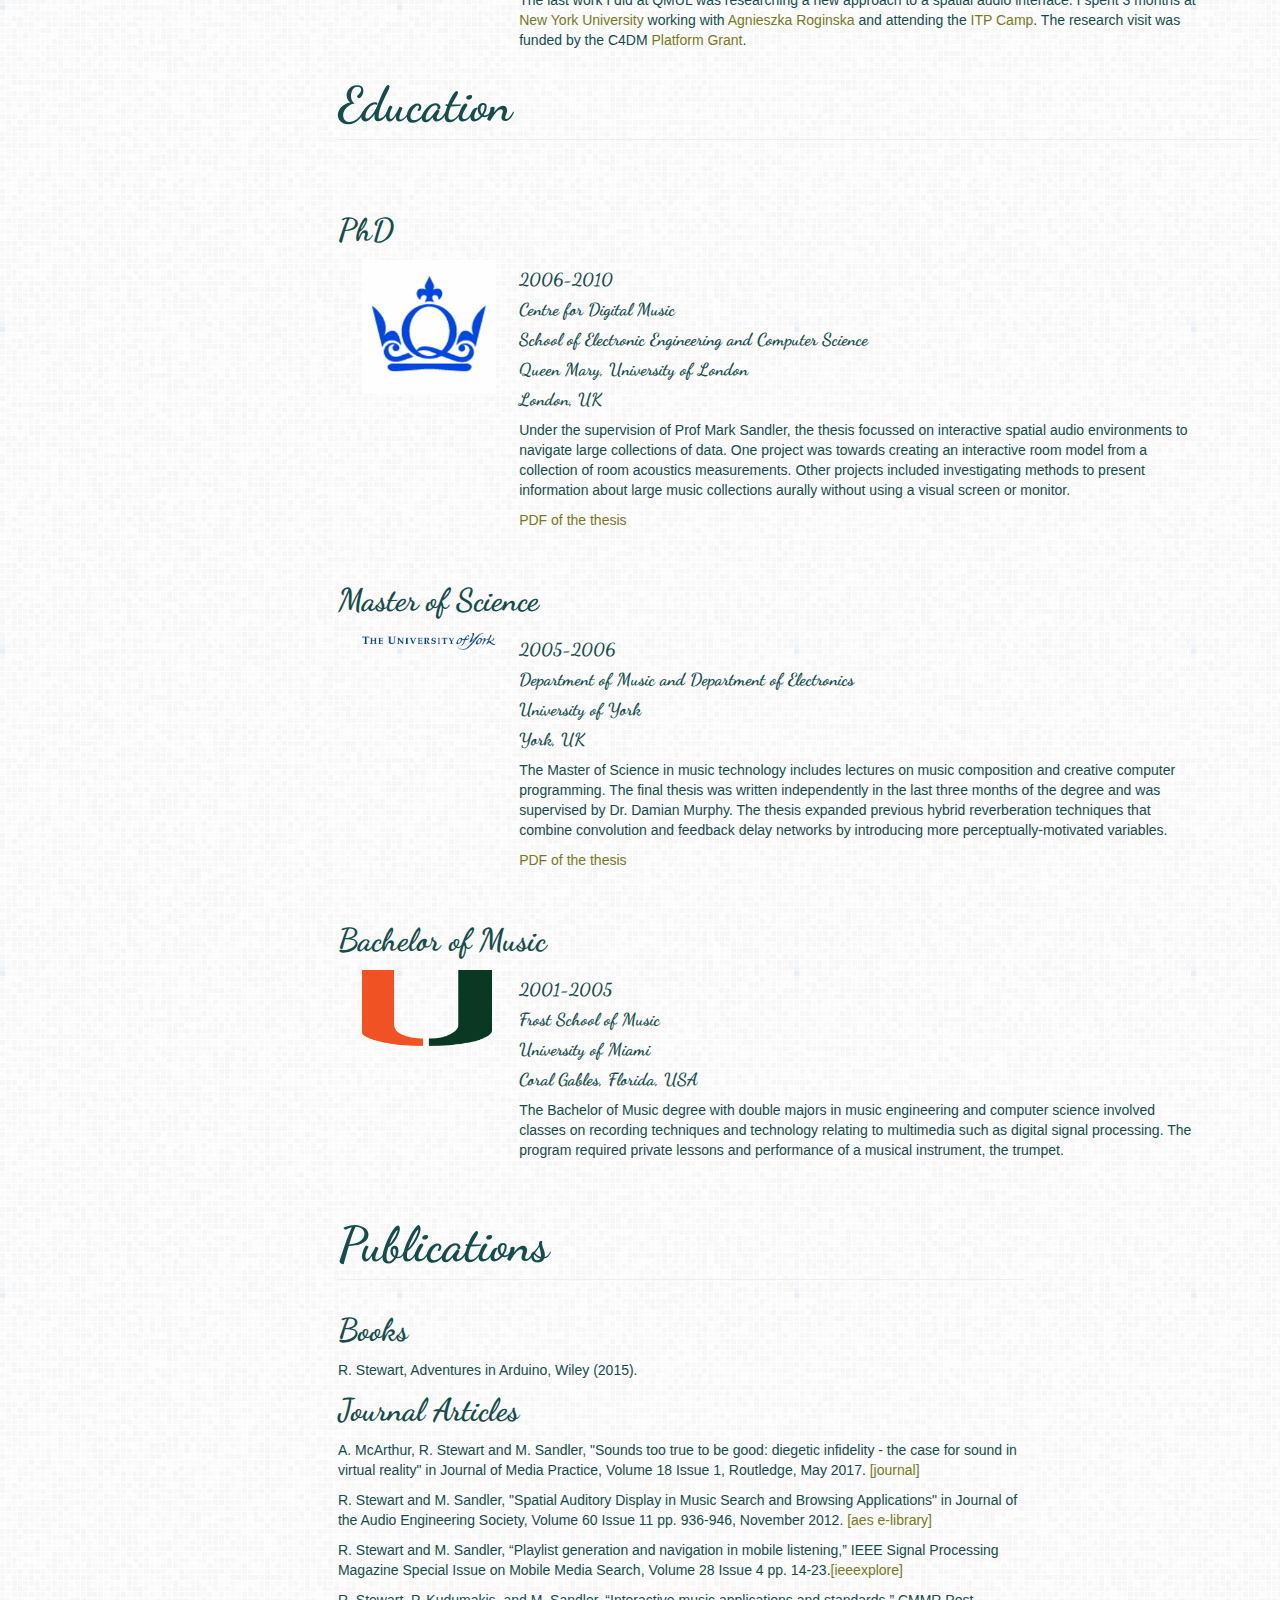
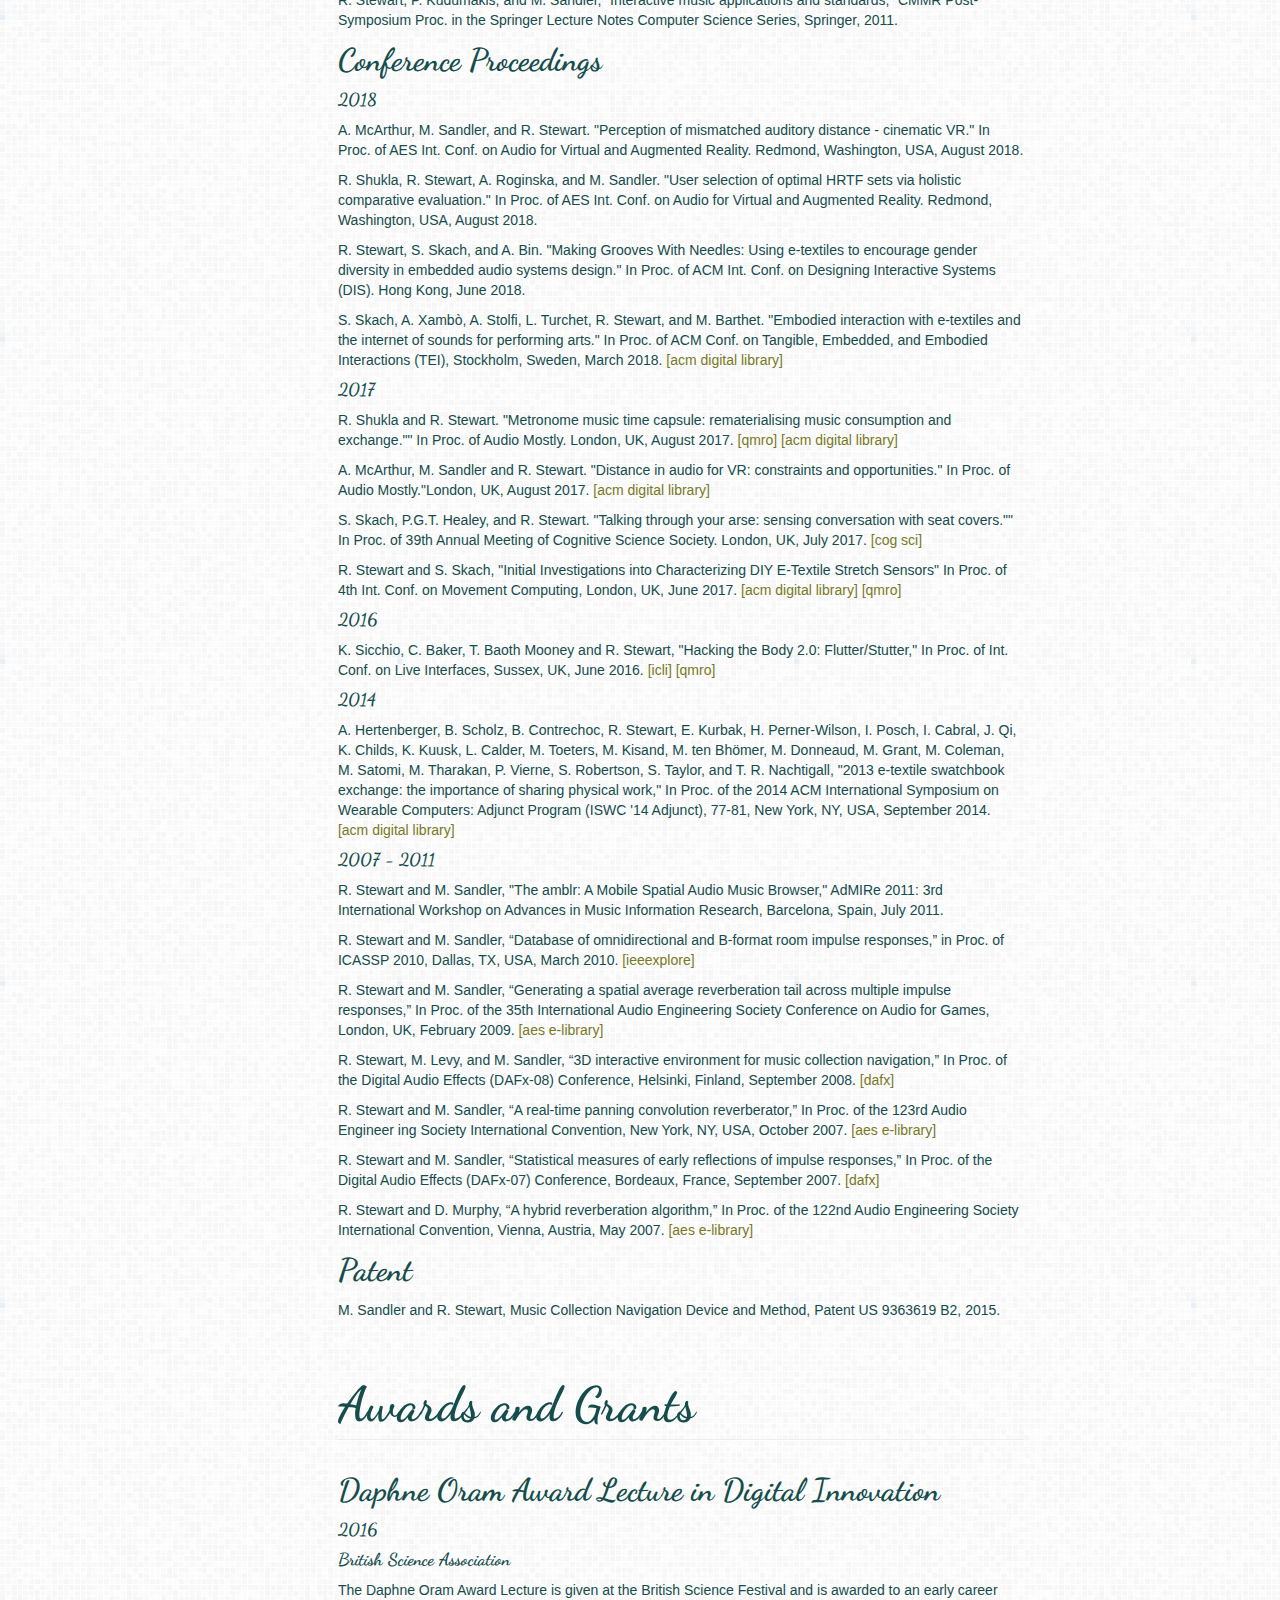
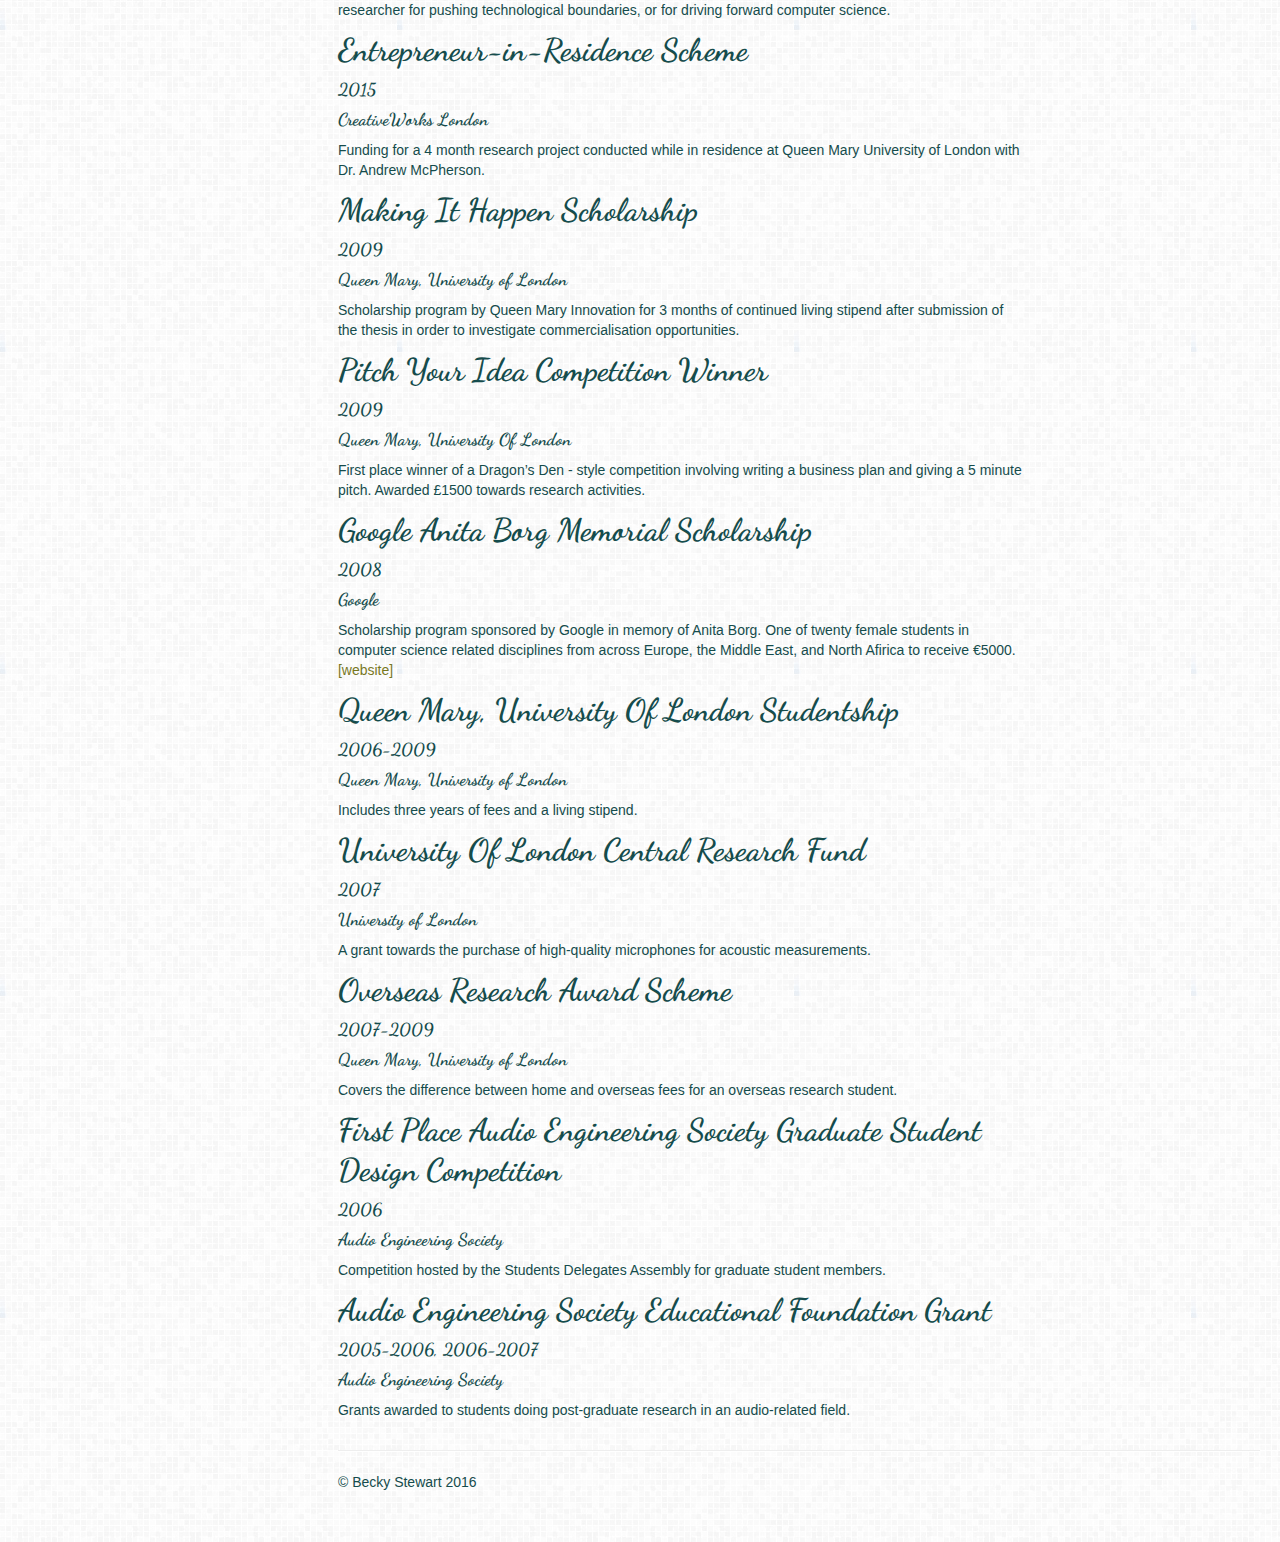
==== commit 48fba516: "Fixed menu" ====
--- a/cv.html
+++ b/cv.html
@@ -79,7 +79,7 @@
           <div class="well sidebar-nav" id="sidebarnav">
             <ul class="nav nav-list">
               <li class="nav-header">Employment</li>
-              <li class="active"><a href="#qmul">Lecturer</a></li>
+              <li class="active"><a href="#imperial">Lecturerships</a></li>
               <li><a href="#aal">Anti-Alias Labs</a></li>
 	      <li><a href="#codasign">Codasign</a></li>
 	      <li><a href="#postdoc">Postdoctoral Research Assistant</a></li>
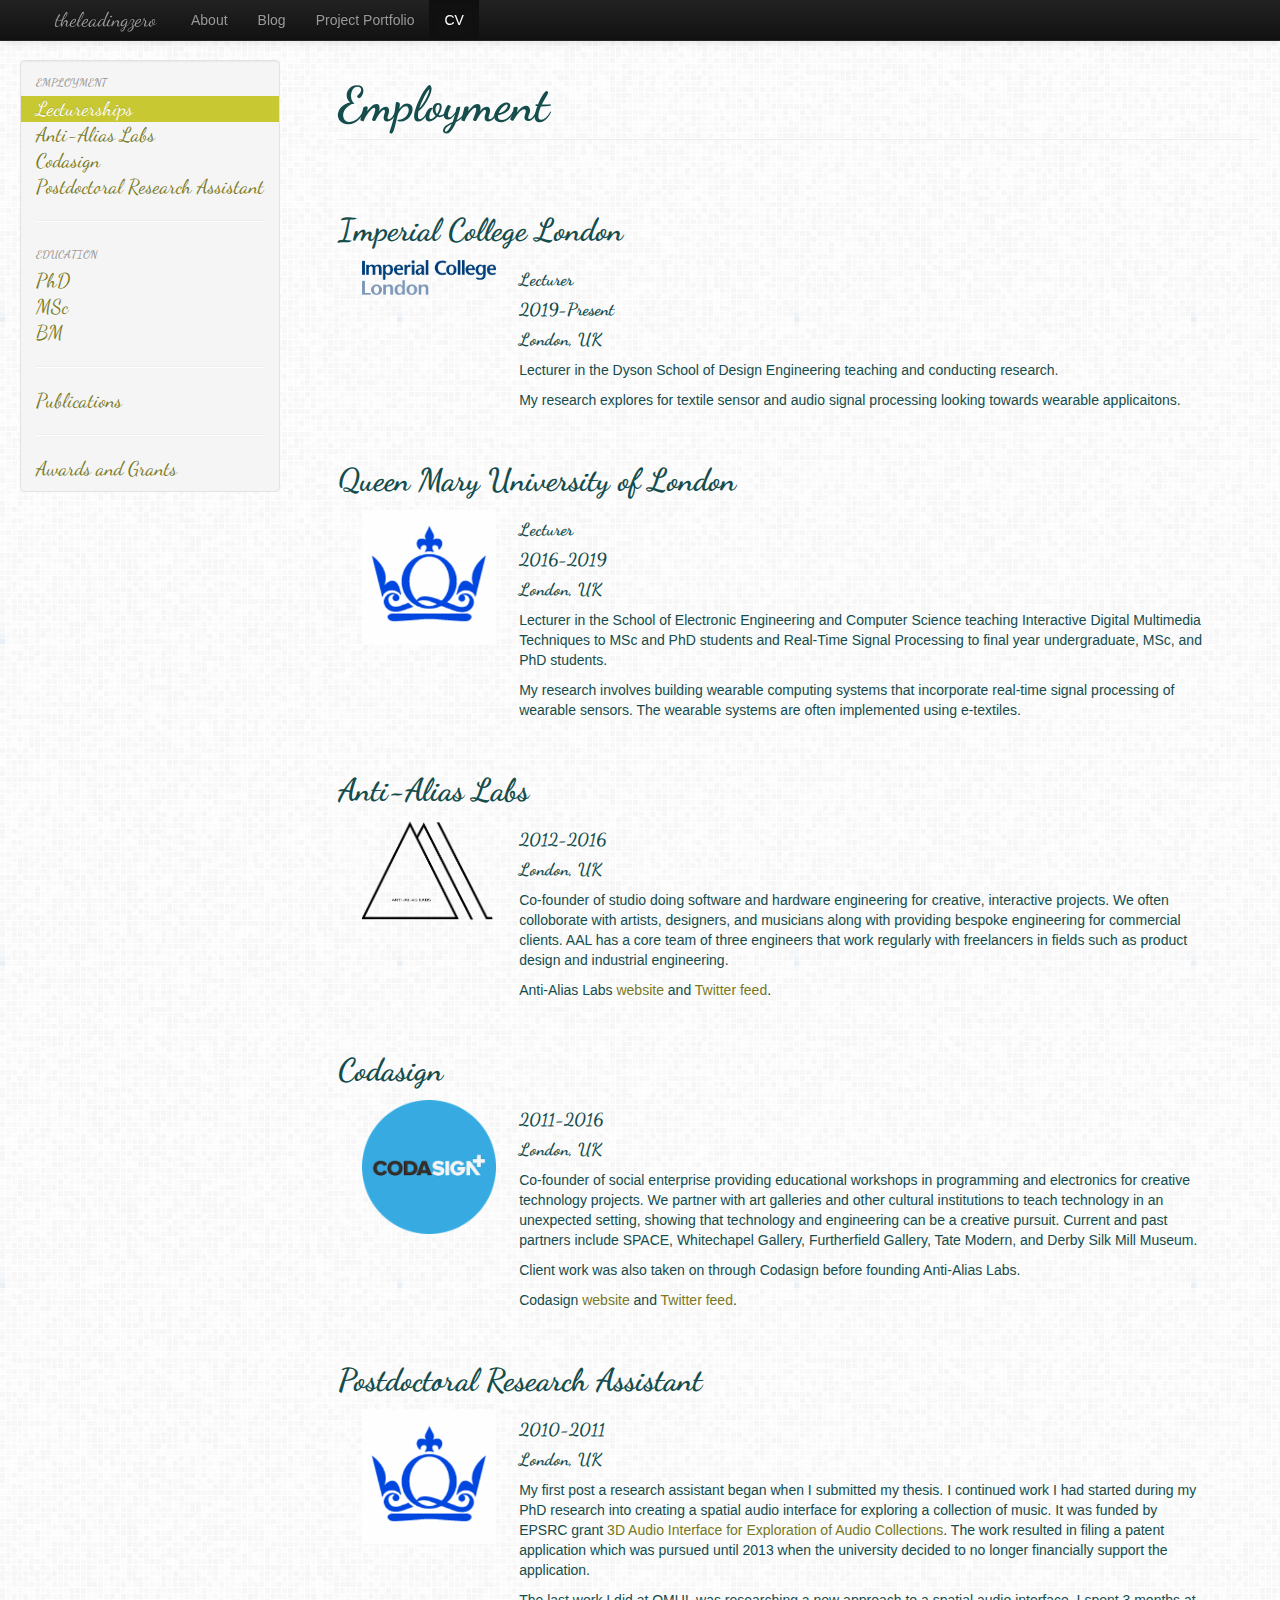
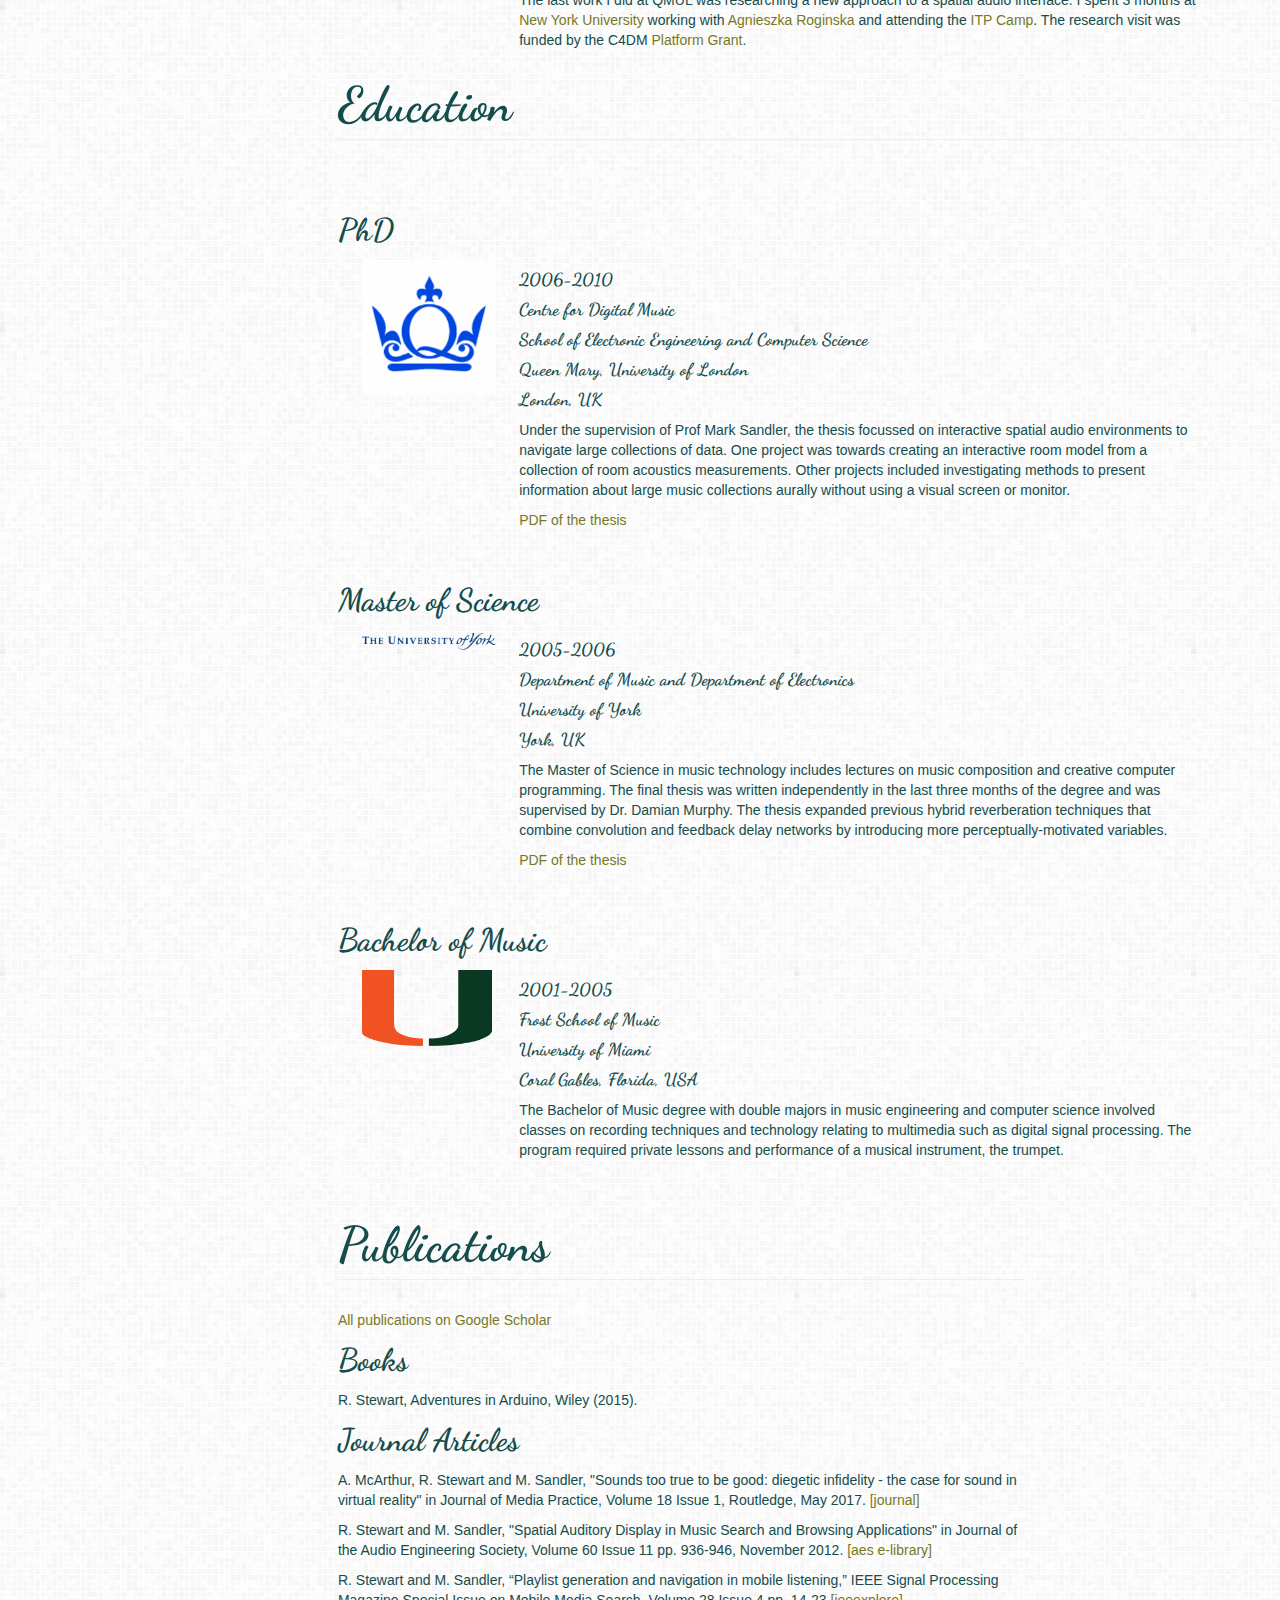
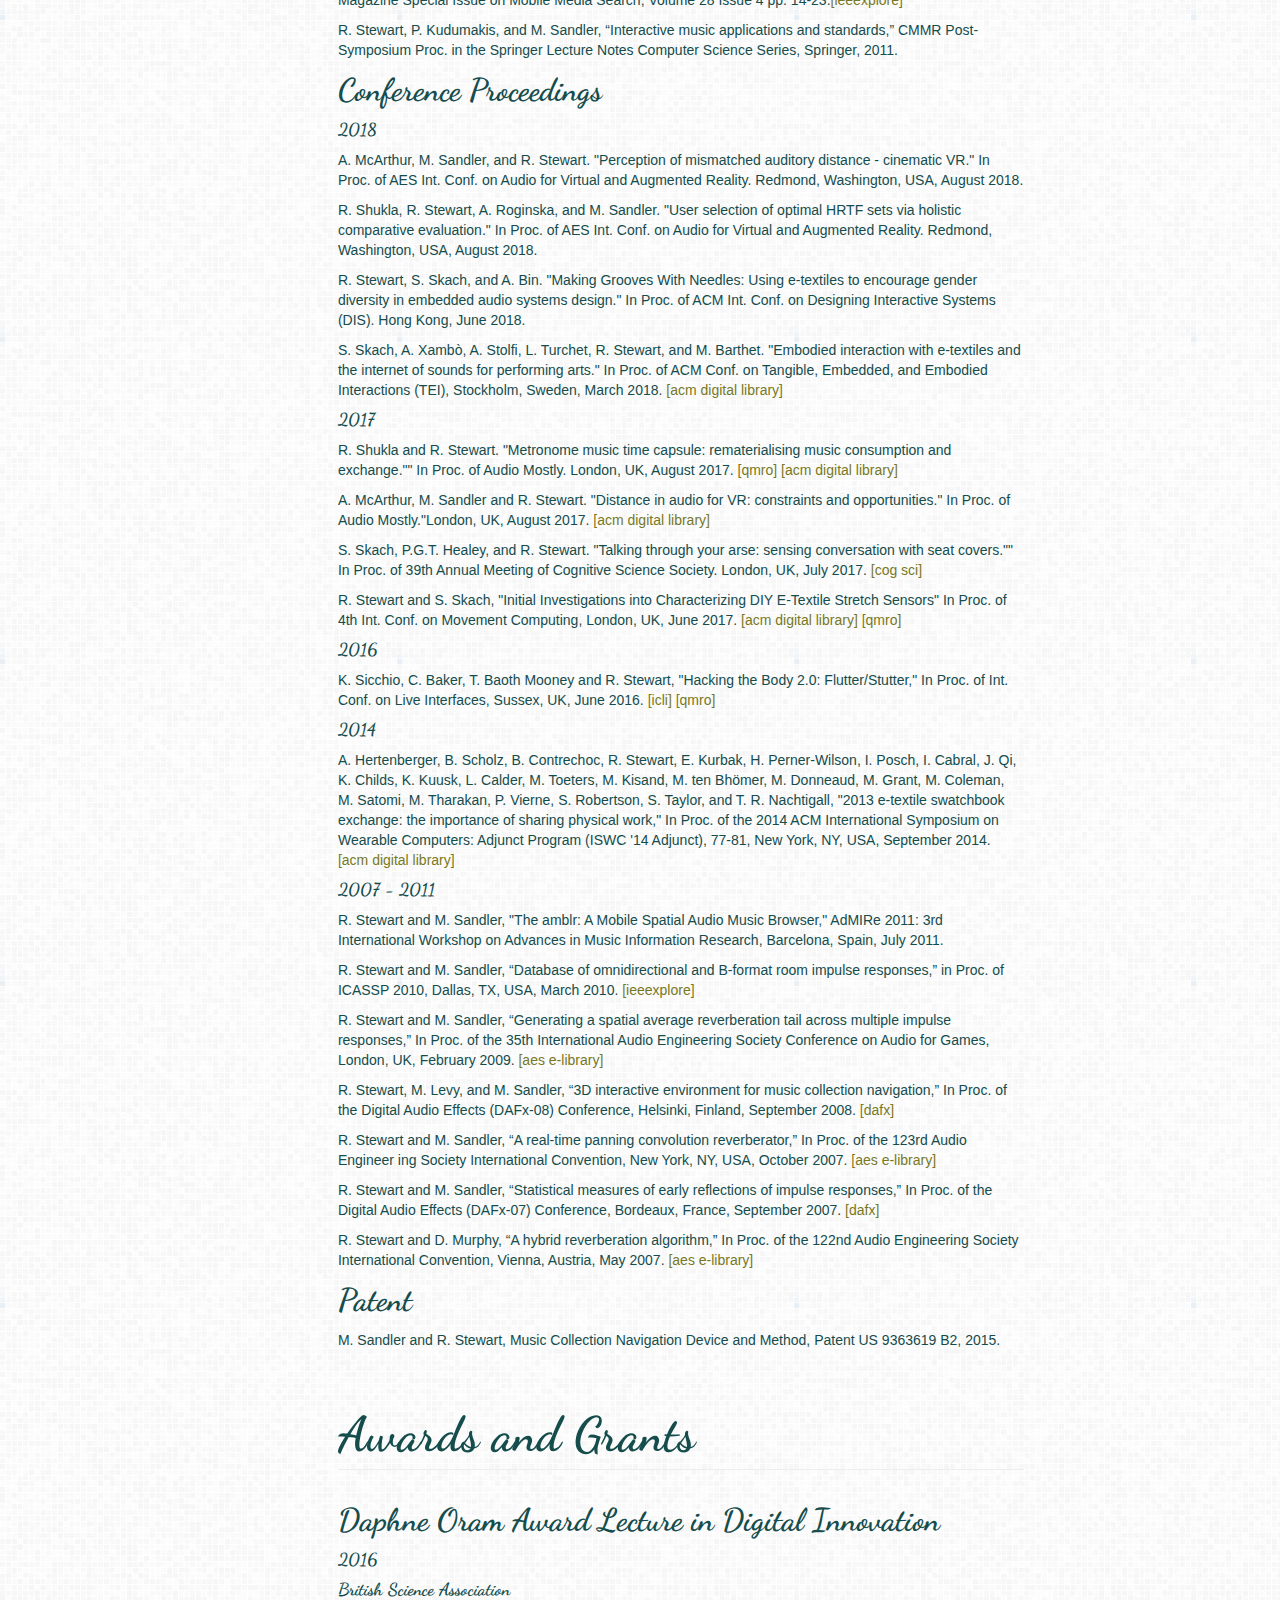
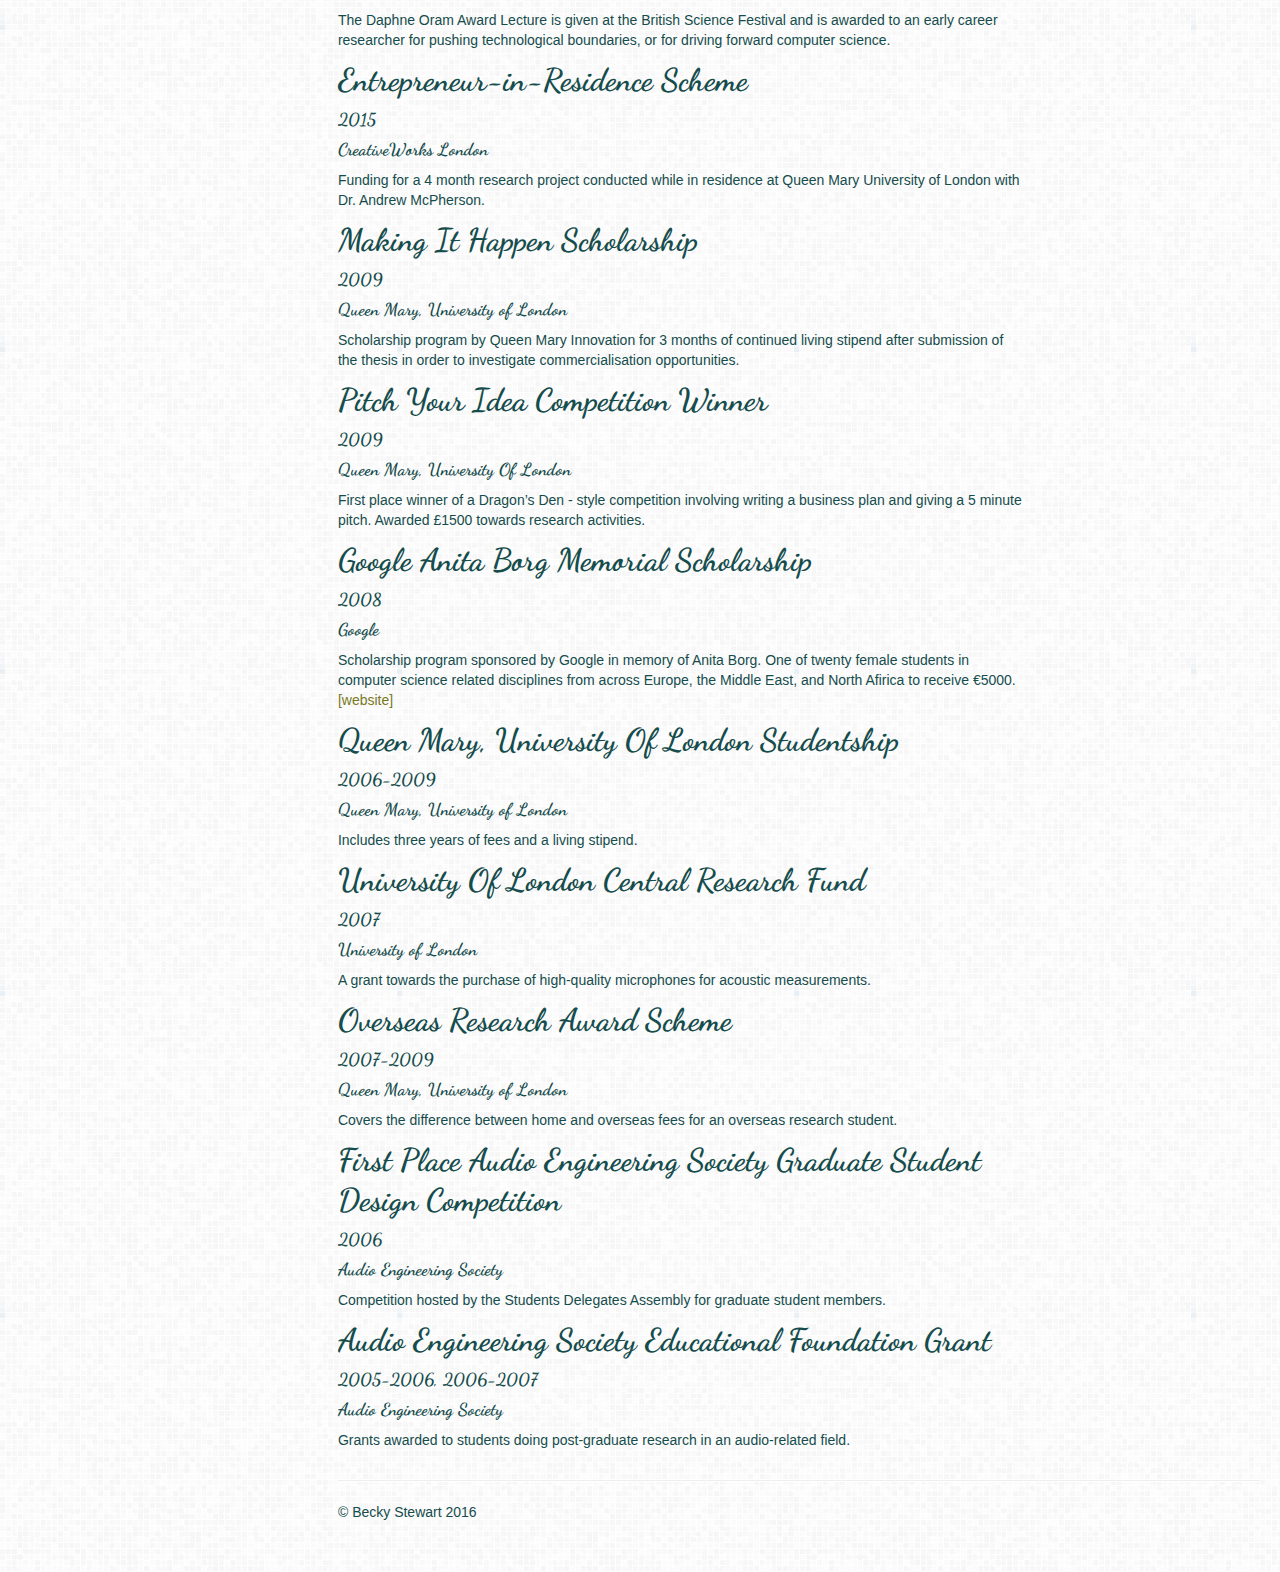
==== commit 3b4ffc99: "Added google scholar link" ====
--- a/cv.html
+++ b/cv.html
@@ -292,6 +292,7 @@
 	<div class="row-fluid">
 		<div class="span9">
 		<h1 class="page-header">Publications</h1>
+		<p><a href="https://scholar.google.co.uk/citations?hl=en&user=nOLUvTwAAAAJ" target="_blank">All publications on Google Scholar</a></p>
 		<h2>Books</h2>
 		<p>R. Stewart, Adventures in Arduino, Wiley (2015).</p>
 
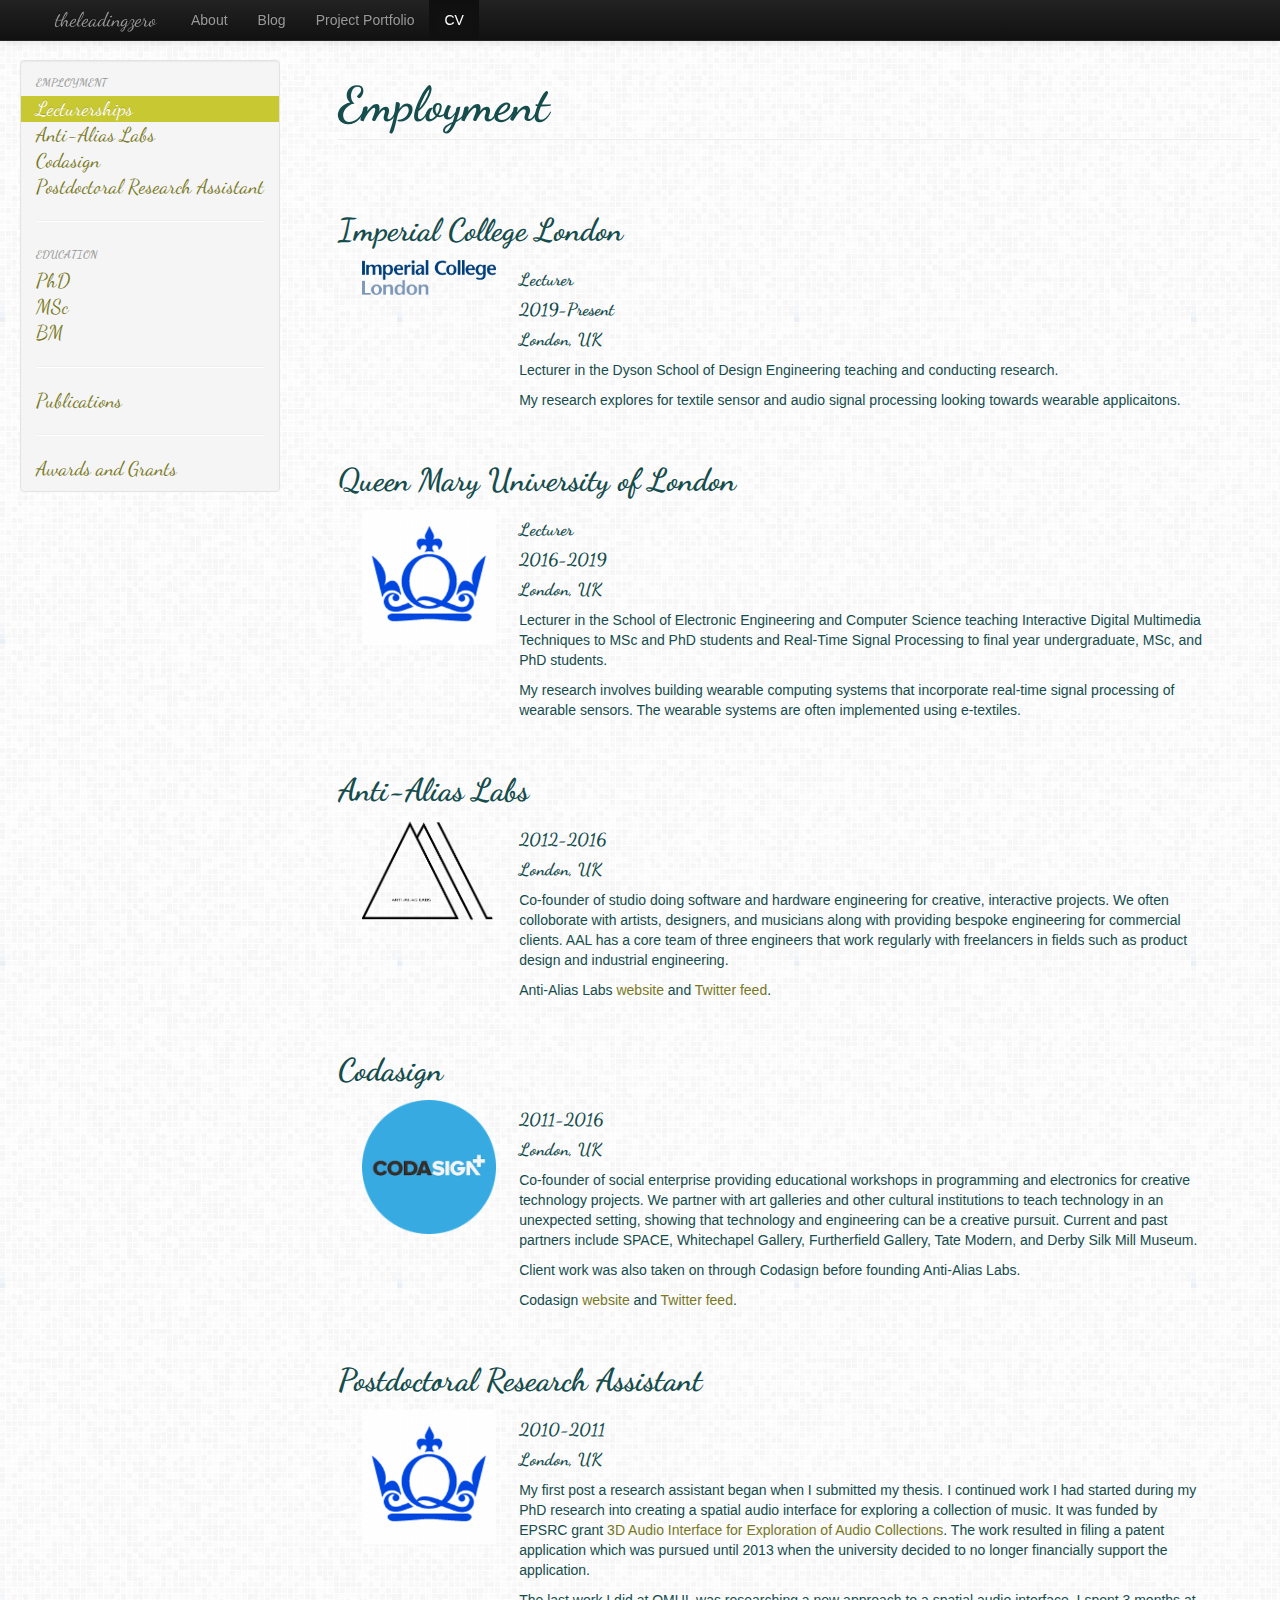
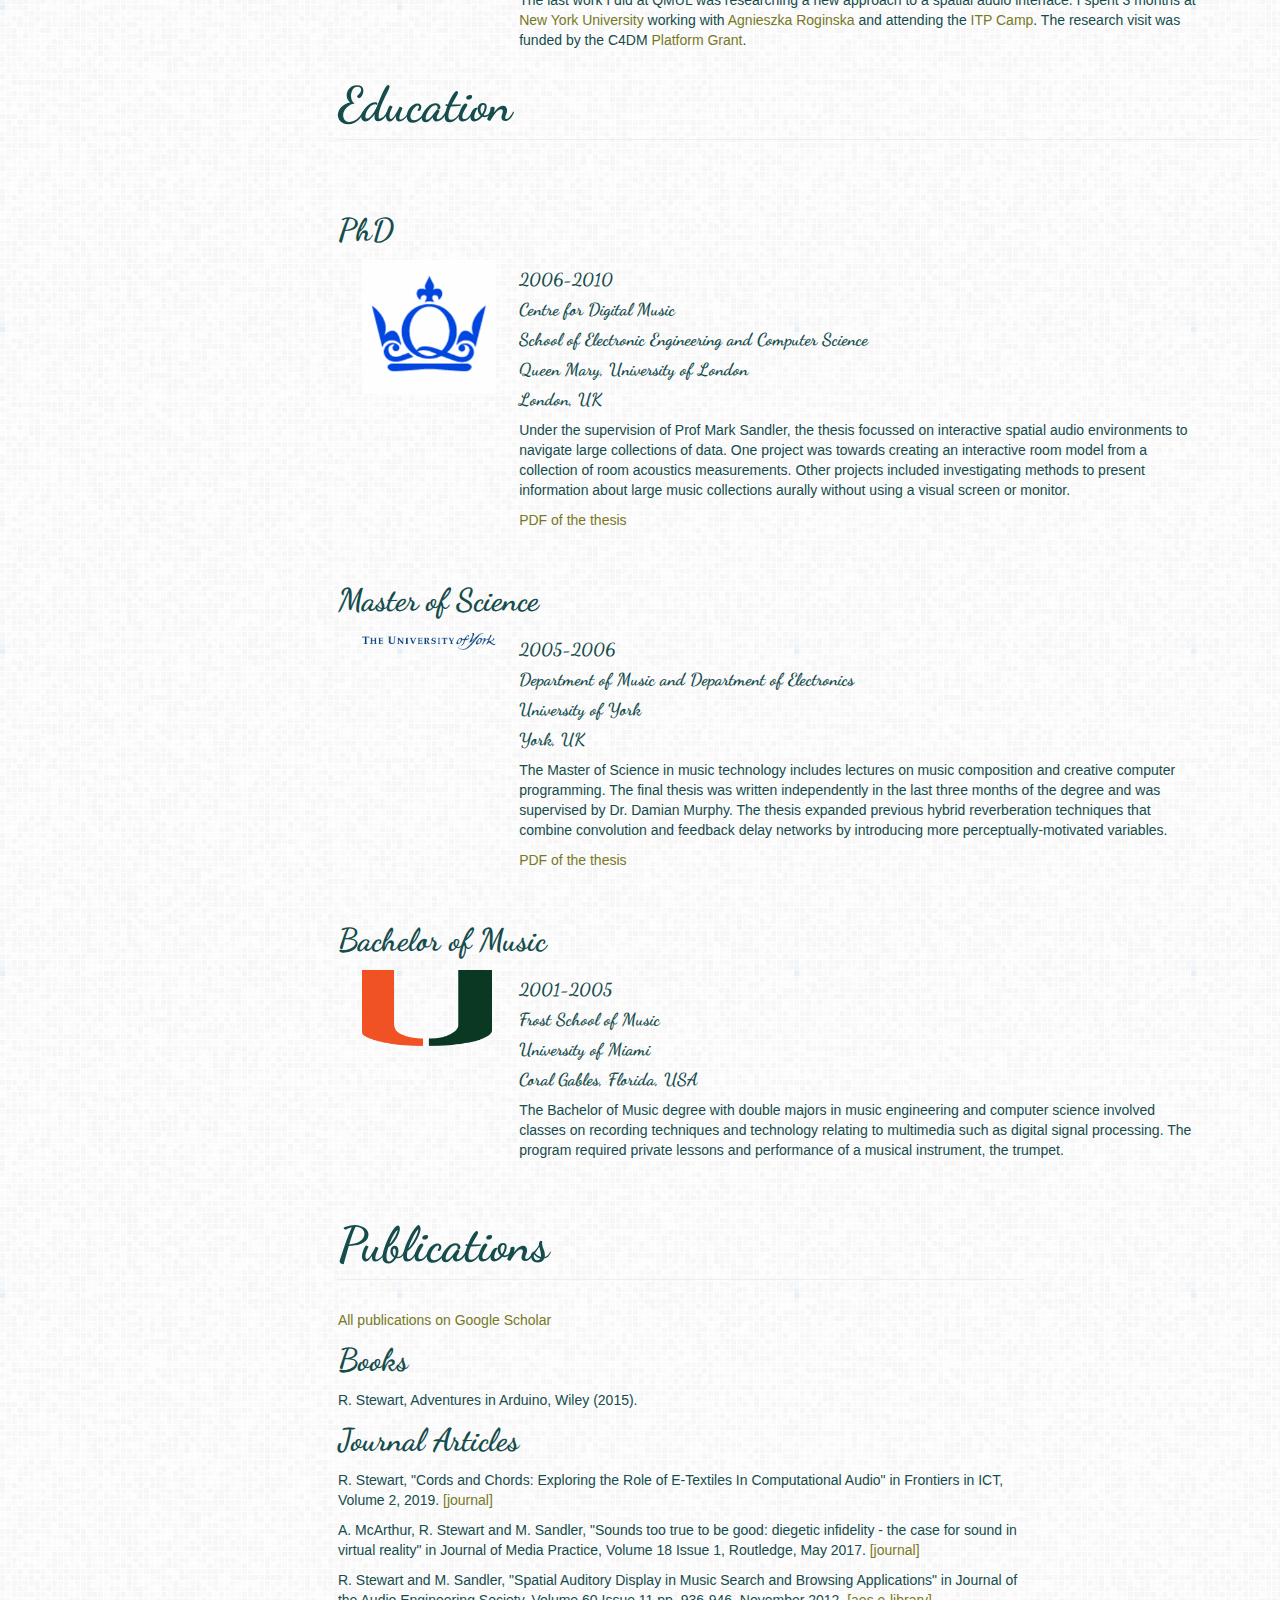
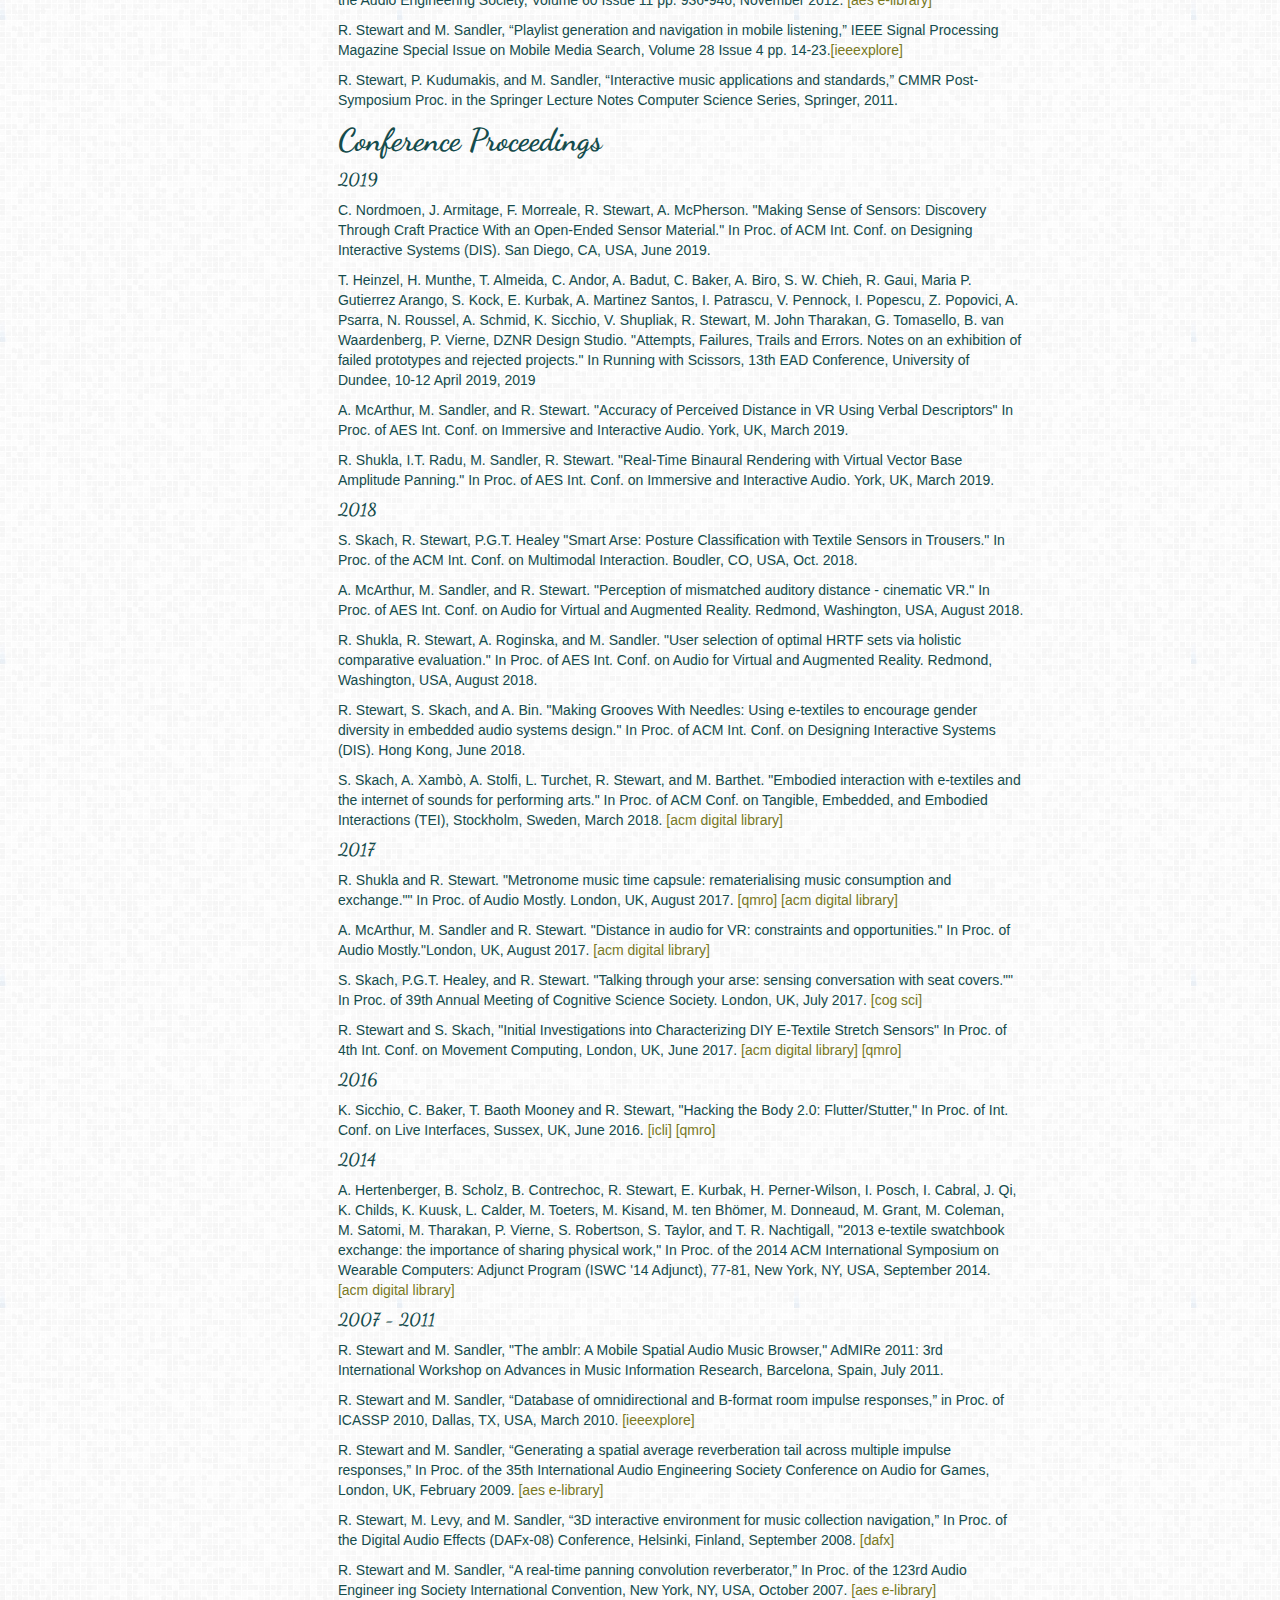
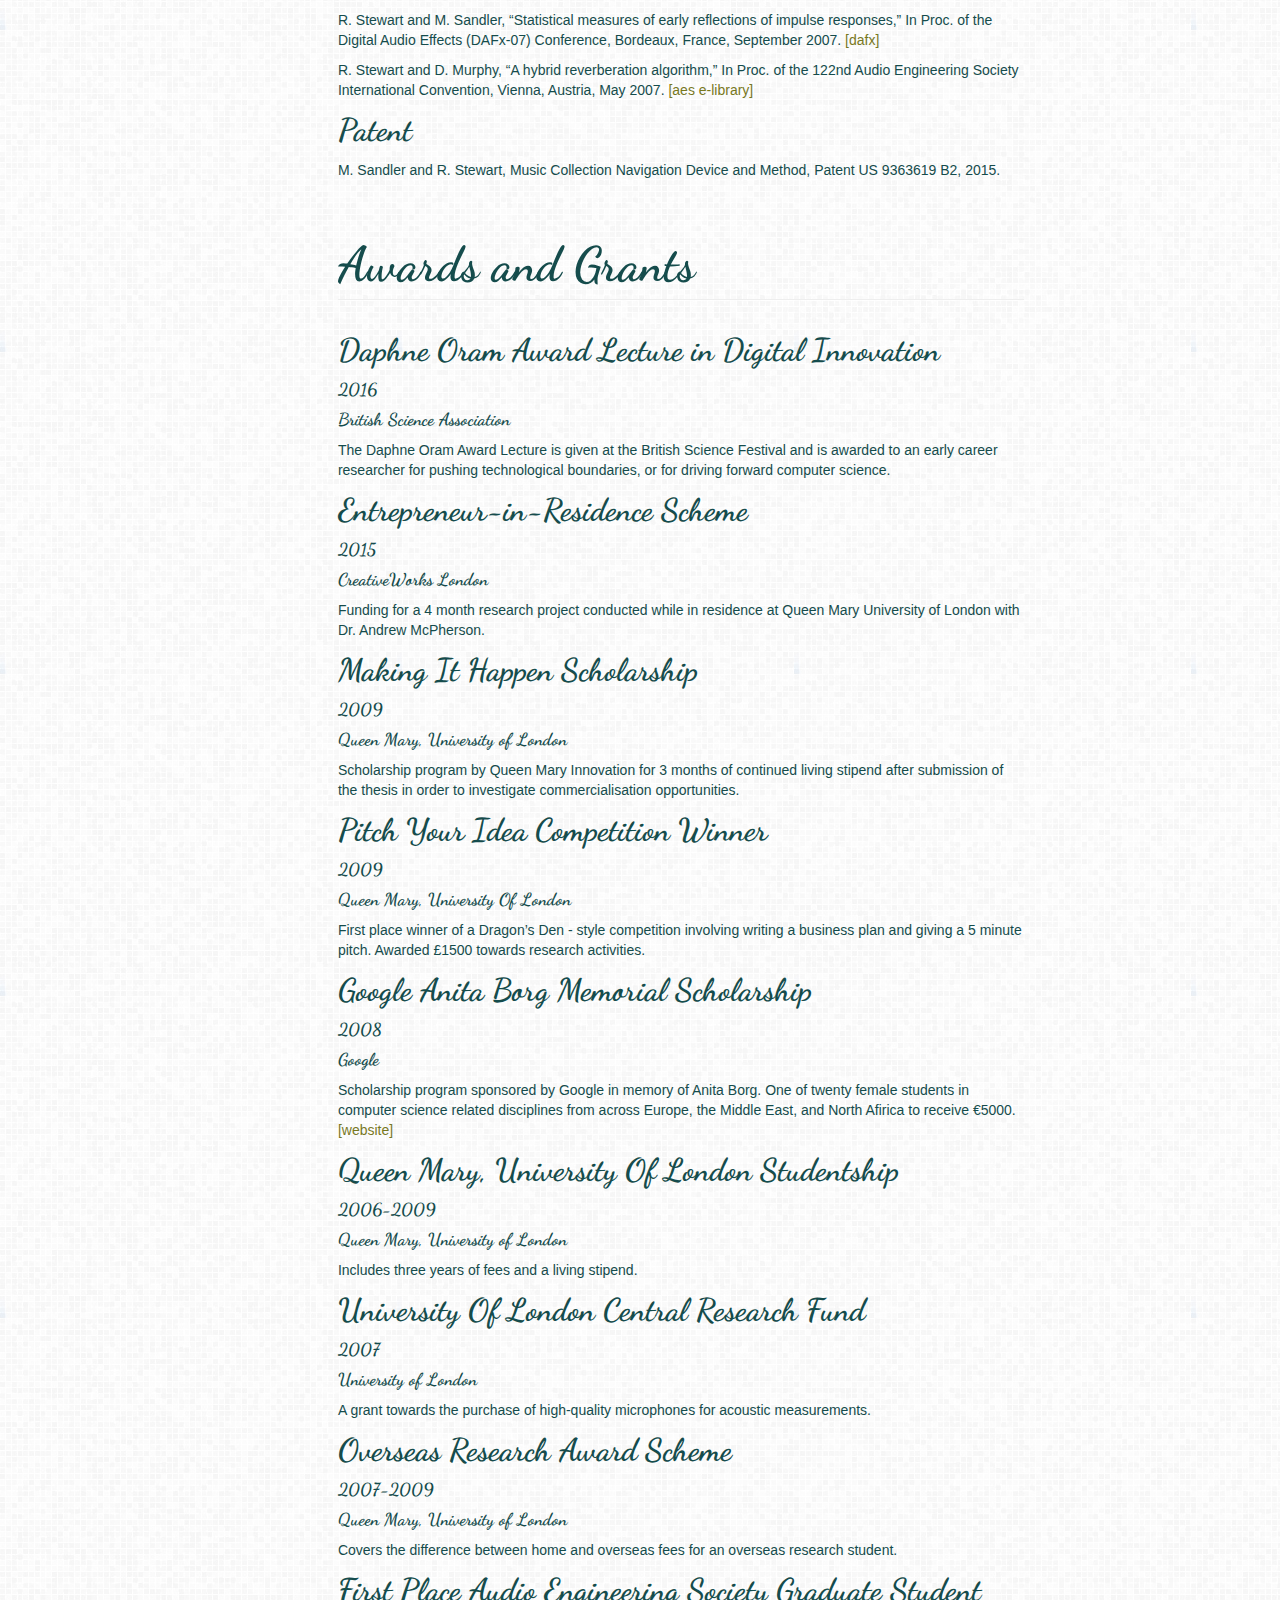
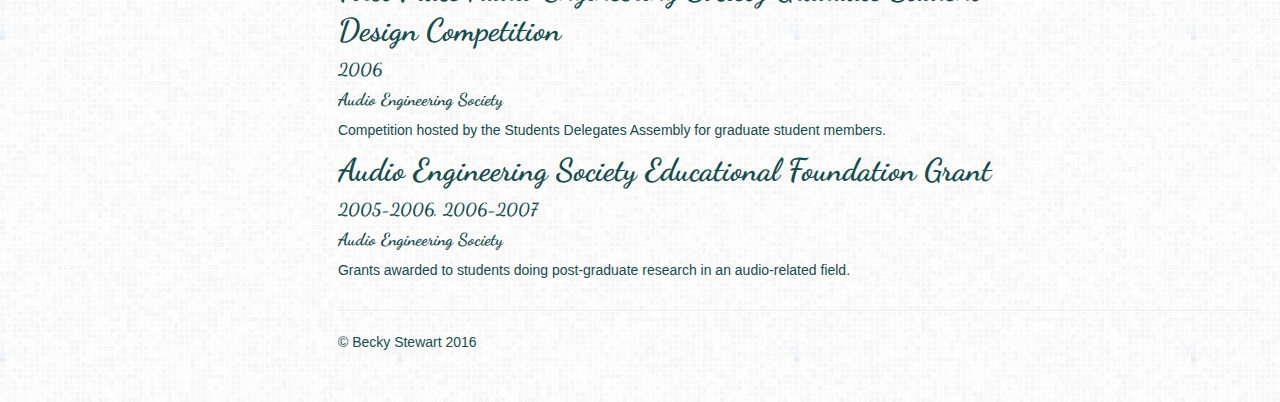
==== commit 318a9cb4: "Added publications" ====
--- a/cv.html
+++ b/cv.html
@@ -297,6 +297,8 @@
 		<p>R. Stewart, Adventures in Arduino, Wiley (2015).</p>
 
 		<h2>Journal Articles</h2>
+		<p>R. Stewart, "Cords and Chords: Exploring the Role of E-Textiles In Computational Audio" in Frontiers in ICT, Volume 2, 2019. <a href="https://www.frontiersin.org/articles/10.3389/fict.2019.00002/full" target="_blank">[journal]</a></p>
+
 		 <p>A. McArthur, R. Stewart and M. Sandler, "Sounds too true to be good: diegetic infidelity - the case for sound in virtual reality" in Journal of Media Practice, Volume 18 Issue 1, Routledge, May 2017. <a href="https://www.tandfonline.com/doi/abs/10.1080/14682753.2017.1305840" target="_blank">[journal]</a></p>
 
 		<p>R. Stewart and M. Sandler, "Spatial Auditory Display in Music Search and Browsing Applications" in Journal of the Audio Engineering Society, Volume 60 Issue 11 pp. 936-946, November 2012. <a href="http://www.aes.org/e-lib/browse.cfm?elib=16637" target="_blank">[aes e-library]</a></p>
@@ -306,7 +308,18 @@
         <p>R. Stewart, P. Kudumakis, and M. Sandler, “Interactive music applications and standards,” CMMR Post-Symposium Proc. in the Springer Lecture Notes Computer Science Series, Springer, 2011.</p>
         
         <h2>Conference Proceedings</h2>
+        <h4>2019</h4>
+        <p>C. Nordmoen, J. Armitage, F. Morreale, R. Stewart, A. McPherson. "Making Sense of Sensors: Discovery Through Craft Practice With an Open-Ended Sensor Material." In Proc. of ACM Int. Conf. on Designing Interactive Systems (DIS). San Diego, CA, USA, June 2019.</p>
+
+        <p>T. Heinzel, H. Munthe, T. Almeida, C. Andor, A. Badut, C. Baker, A. Biro, S. W. Chieh, R. Gaui, Maria P. Gutierrez Arango, S. Kock, E. Kurbak, A. Martinez Santos, I. Patrascu, V. Pennock, I. Popescu, Z. Popovici, A. Psarra, N. Roussel, A. Schmid, K. Sicchio, V. Shupliak, R. Stewart, M. John Tharakan, G. Tomasello, B. van Waardenberg, P. Vierne, DZNR Design Studio. "Attempts, Failures, Trails and Errors. Notes on an exhibition of failed prototypes and rejected projects." In Running with Scissors, 13th EAD Conference, University of Dundee, 10-12 April 2019, 2019</p>
+
+        <p>A. McArthur, M. Sandler, and R. Stewart. "Accuracy of Perceived Distance in VR Using Verbal Descriptors" In Proc. of AES Int. Conf. on Immersive and Interactive Audio. York, UK, March 2019.</p>
+
+        <p>R. Shukla, I.T. Radu, M. Sandler, R. Stewart. "Real-Time Binaural Rendering with Virtual Vector Base Amplitude Panning." In Proc. of AES Int. Conf. on Immersive and Interactive Audio. York, UK, March 2019.</p>
+
         <h4>2018</h4>
+        <p>S. Skach, R. Stewart, P.G.T. Healey "Smart Arse: Posture Classification with Textile Sensors in Trousers." In Proc. of the ACM Int. Conf. on Multimodal Interaction. Boudler, CO, USA, Oct. 2018.</p>
+
         <p>A. McArthur, M. Sandler, and R. Stewart. "Perception of mismatched auditory distance - cinematic VR." In Proc. of AES Int. Conf. on Audio for Virtual and Augmented Reality. Redmond, Washington, USA, August 2018.</p>
 
         <p>R. Shukla, R. Stewart, A. Roginska, and M. Sandler. "User selection of optimal HRTF sets via holistic comparative evaluation." In Proc. of AES Int. Conf. on Audio for Virtual and Augmented Reality. Redmond, Washington, USA, August 2018.</p>
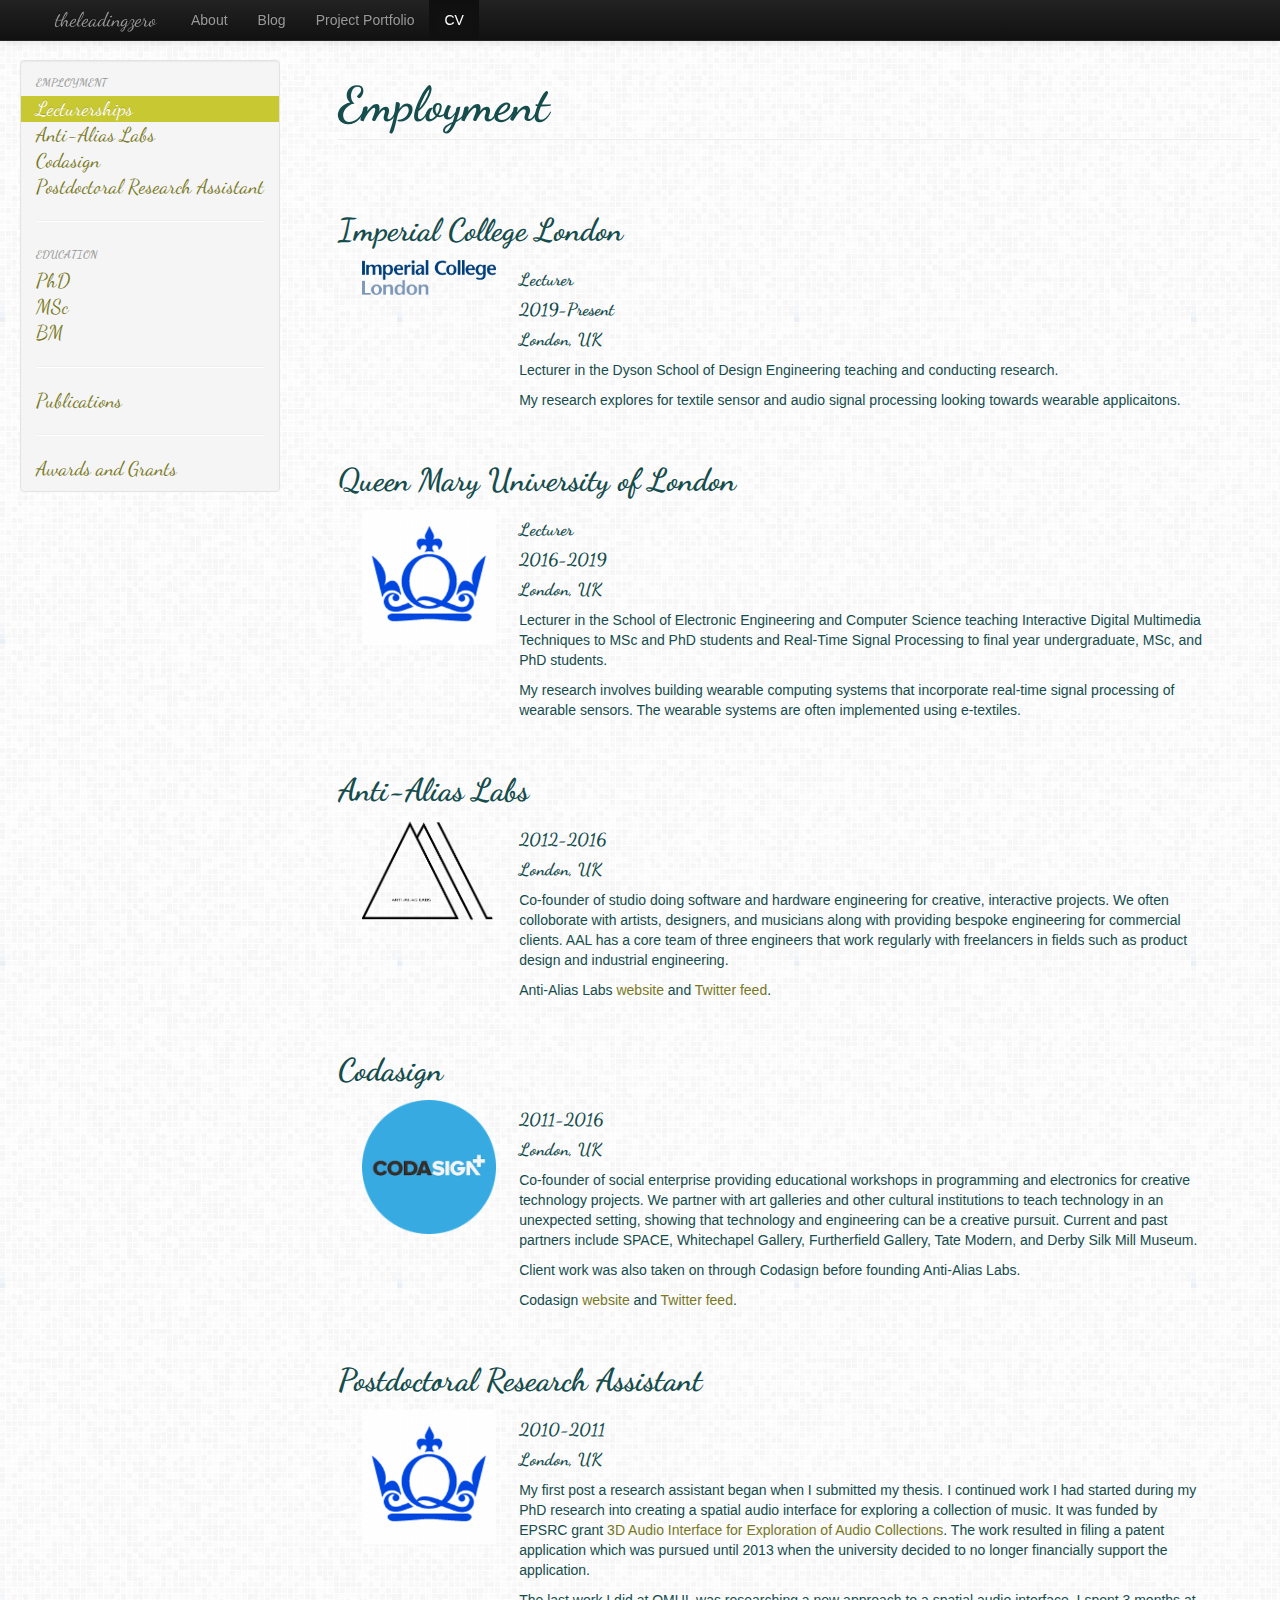
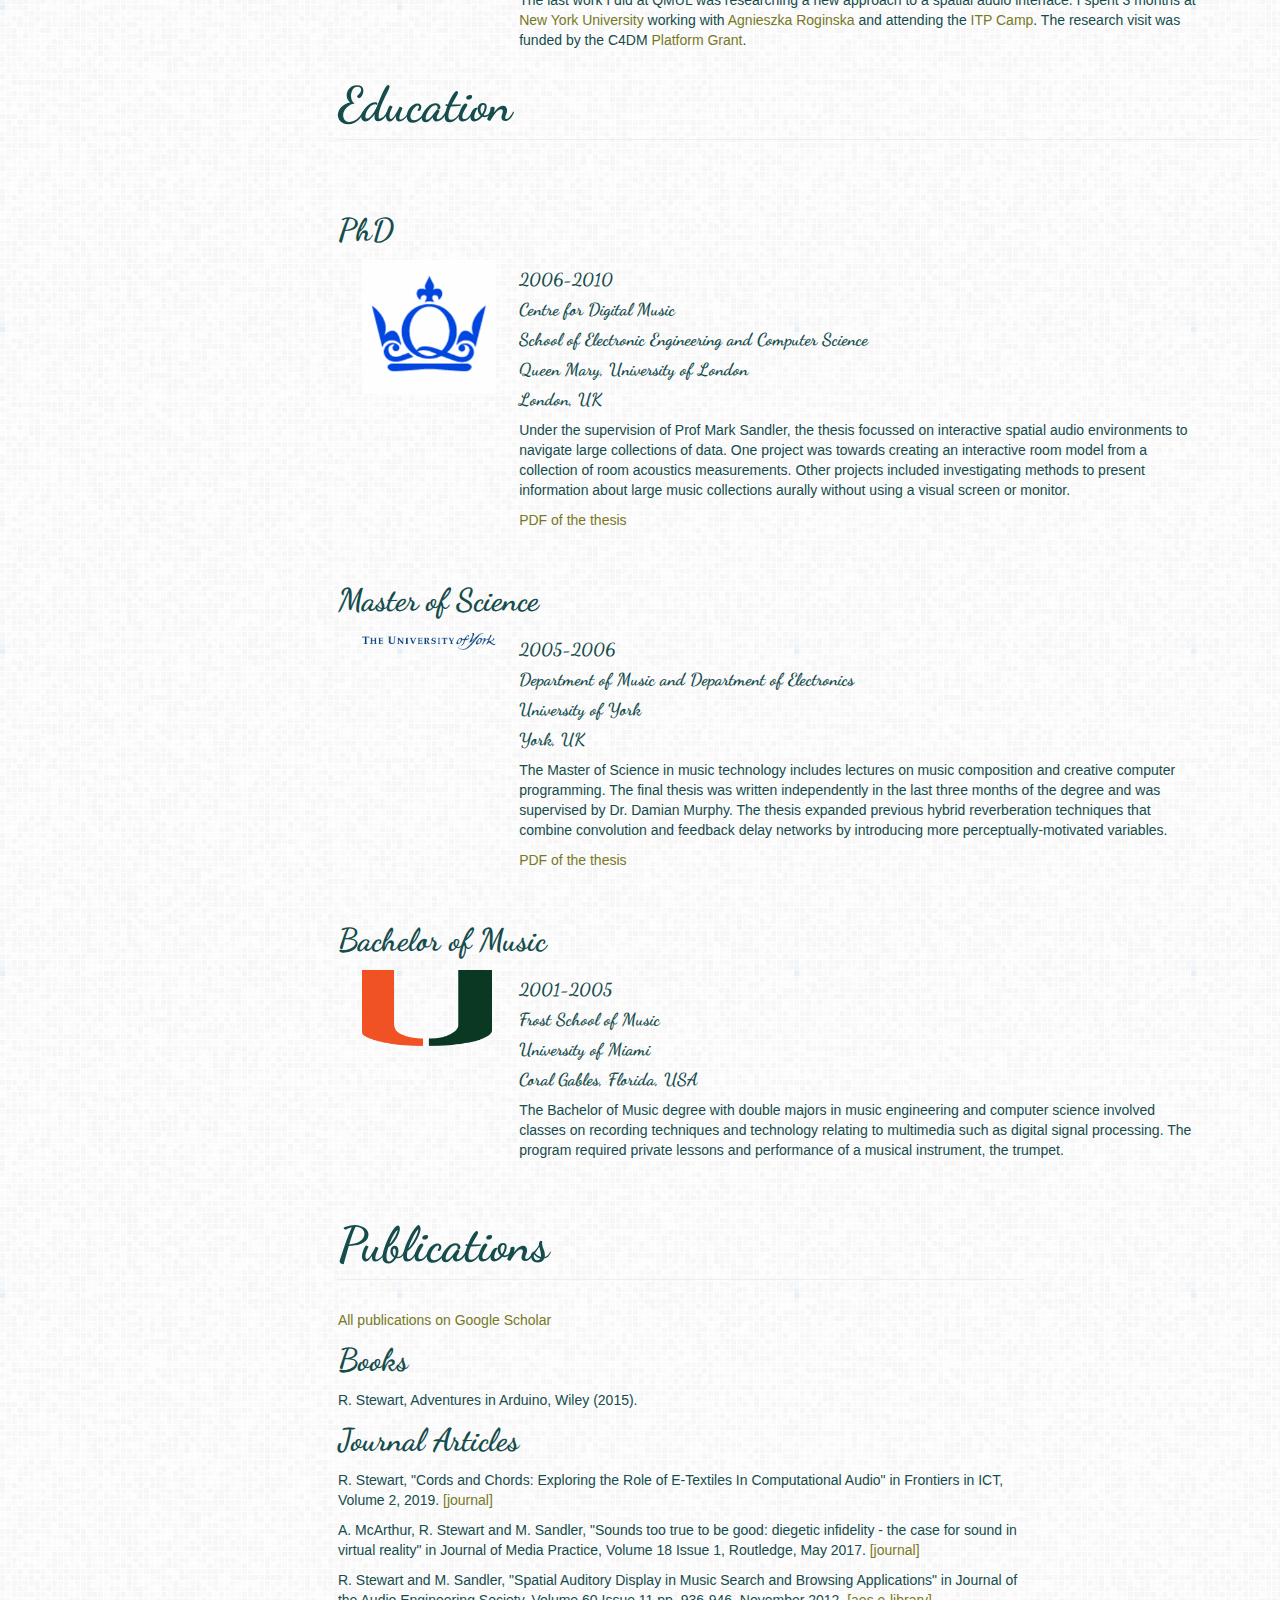
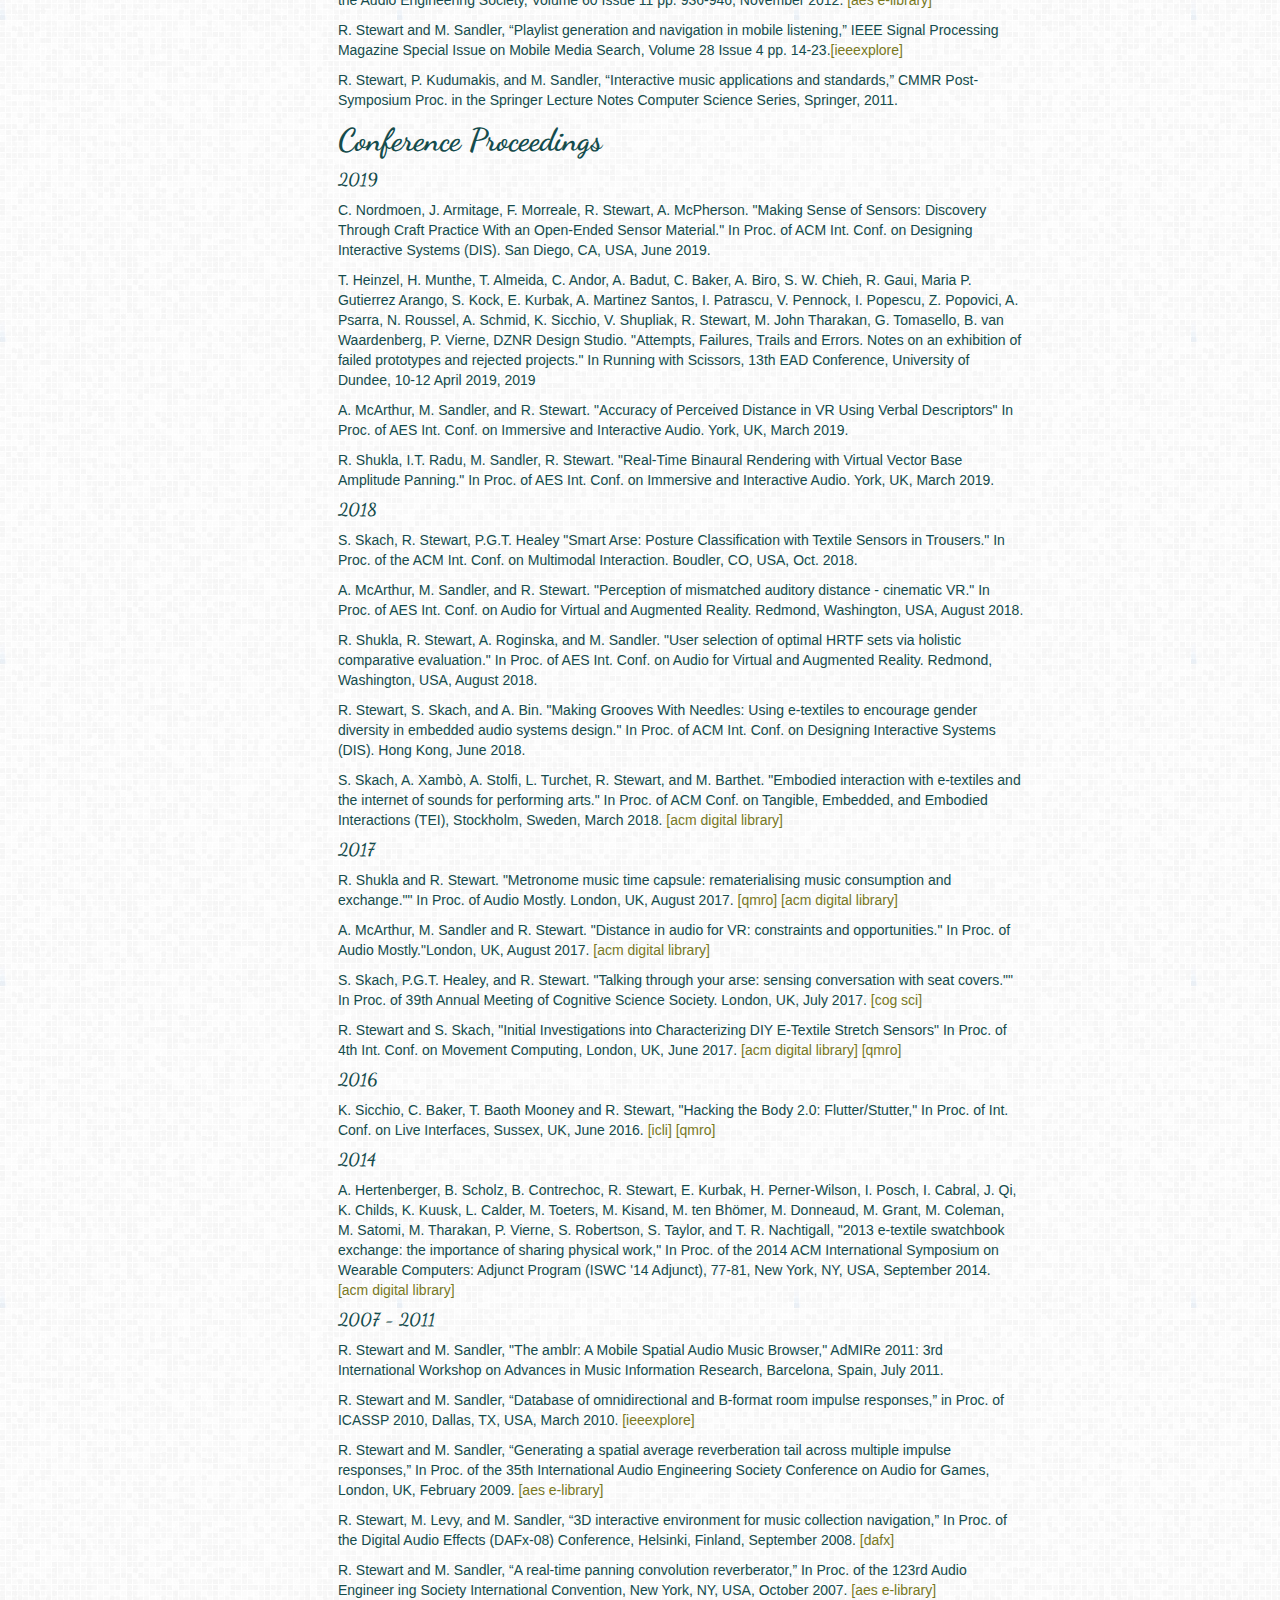
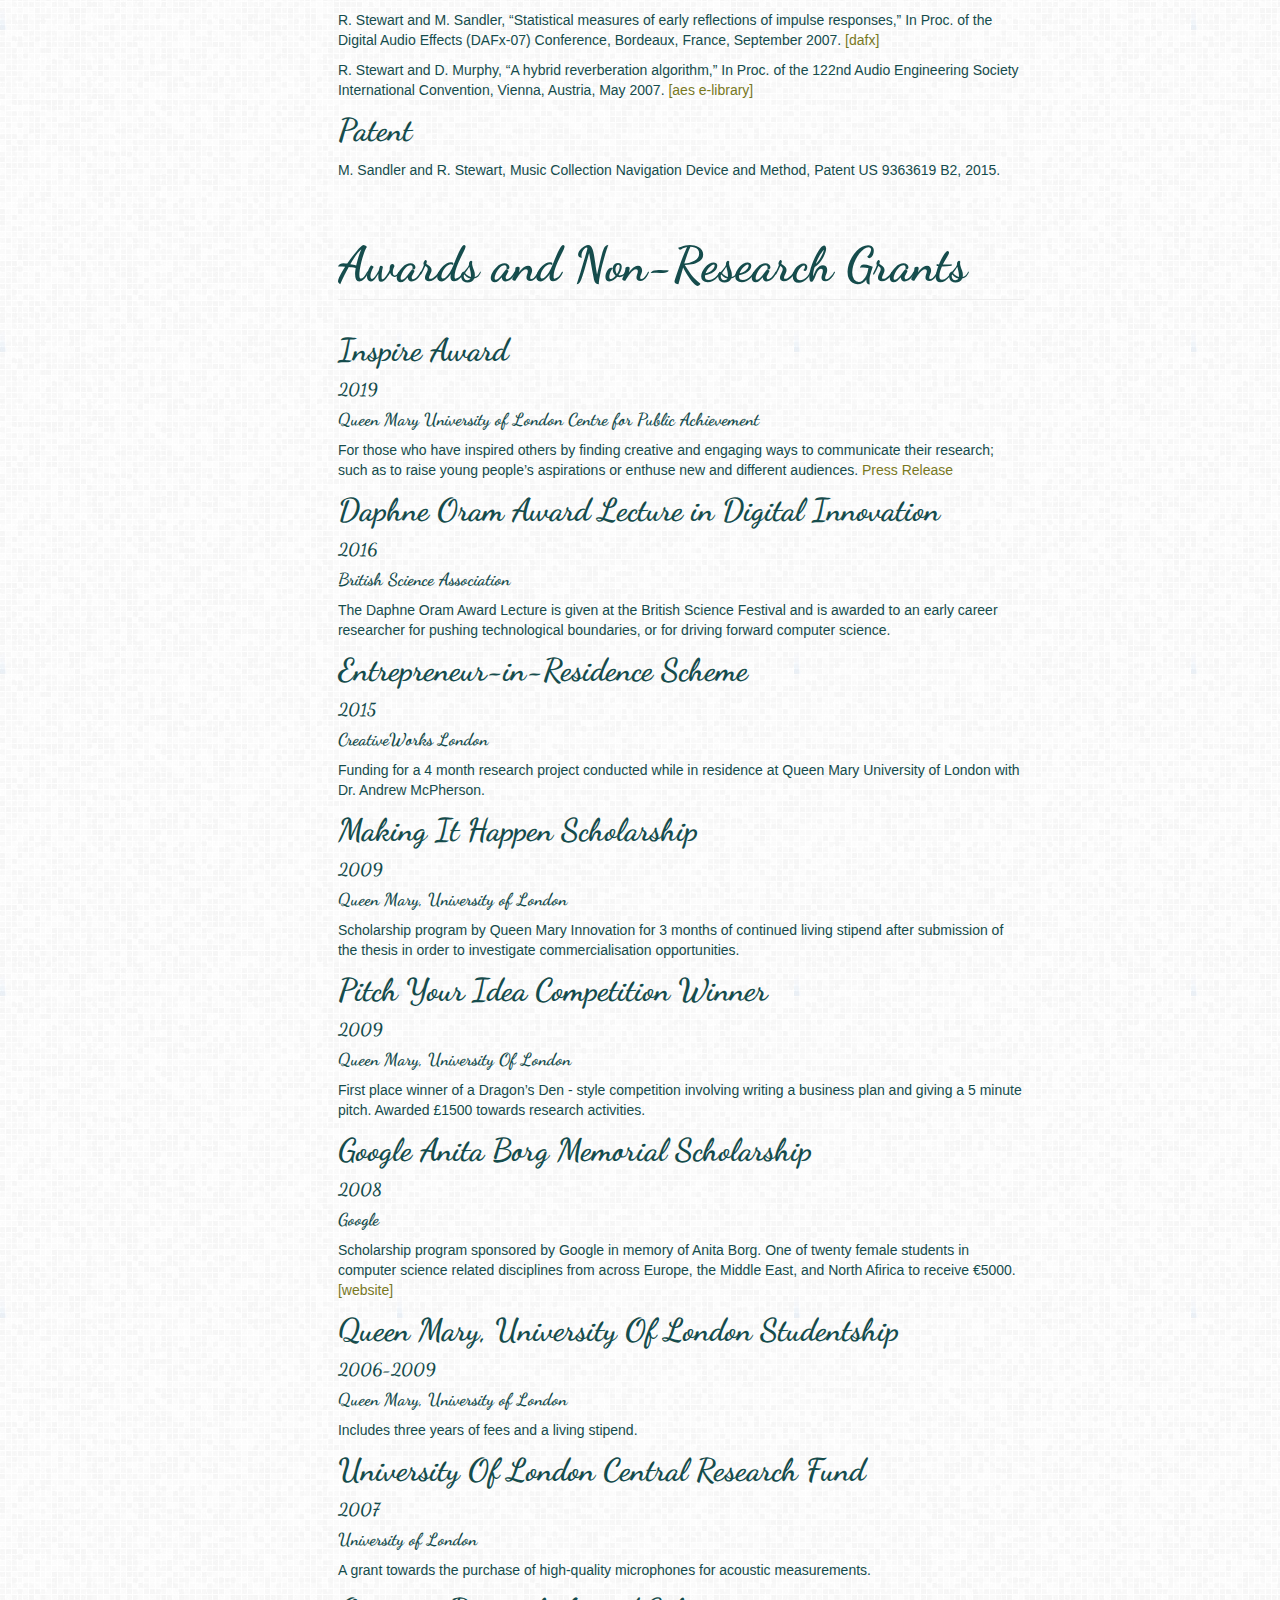
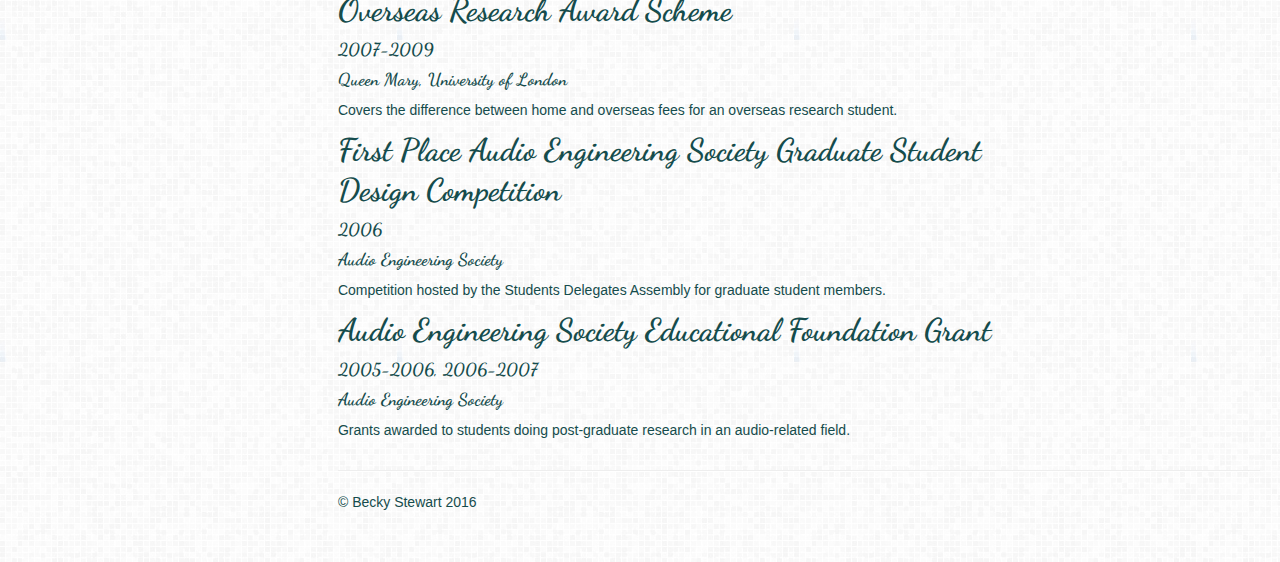
==== commit 8dcc505c: "Added CPE award" ====
--- a/cv.html
+++ b/cv.html
@@ -373,7 +373,12 @@
 	<section id="awards">
 	<div class="row-fluid">
 		<div class="span9">
-		<h1 class="page-header">Awards and Grants</h1>
+		<h1 class="page-header">Awards and Non-Research Grants</h1>
+		<h2>Inspire Award</h2>
+             <h4>2019</h4>
+		<h4>Queen Mary University of London Centre for Public Achievement</h4>
+             <p>For those who have inspired others by finding creative and engaging ways to communicate their research; such as to raise young people’s aspirations or enthuse new and different audiences. <a href="https://www.qmul.ac.uk/media/news/2019/pr/winners-announced-at-the-engagement-and-enterprise-awards-.html" target="_blank">Press Release</a></p>
+
 		<h2>Daphne Oram Award Lecture in Digital Innovation</h2>
              <h4>2016</h4>
 		<h4>British Science Association</h4>
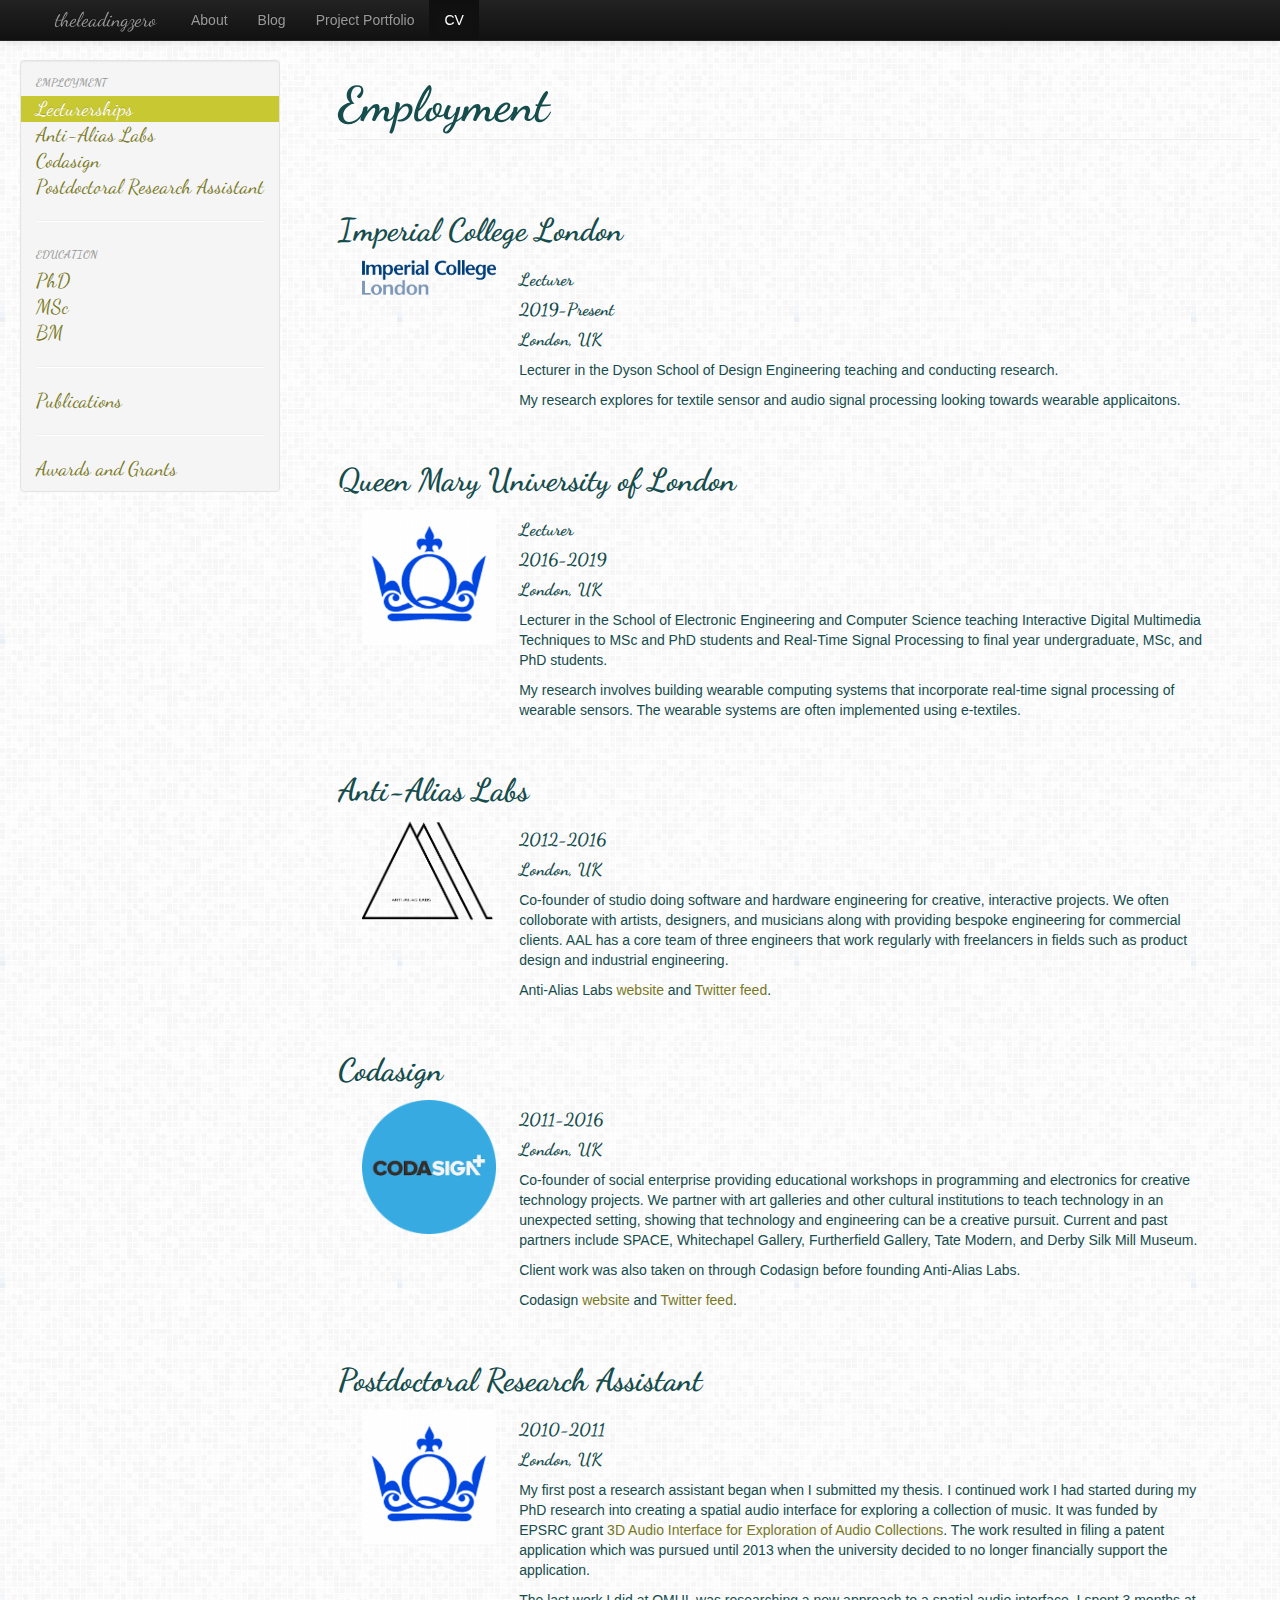
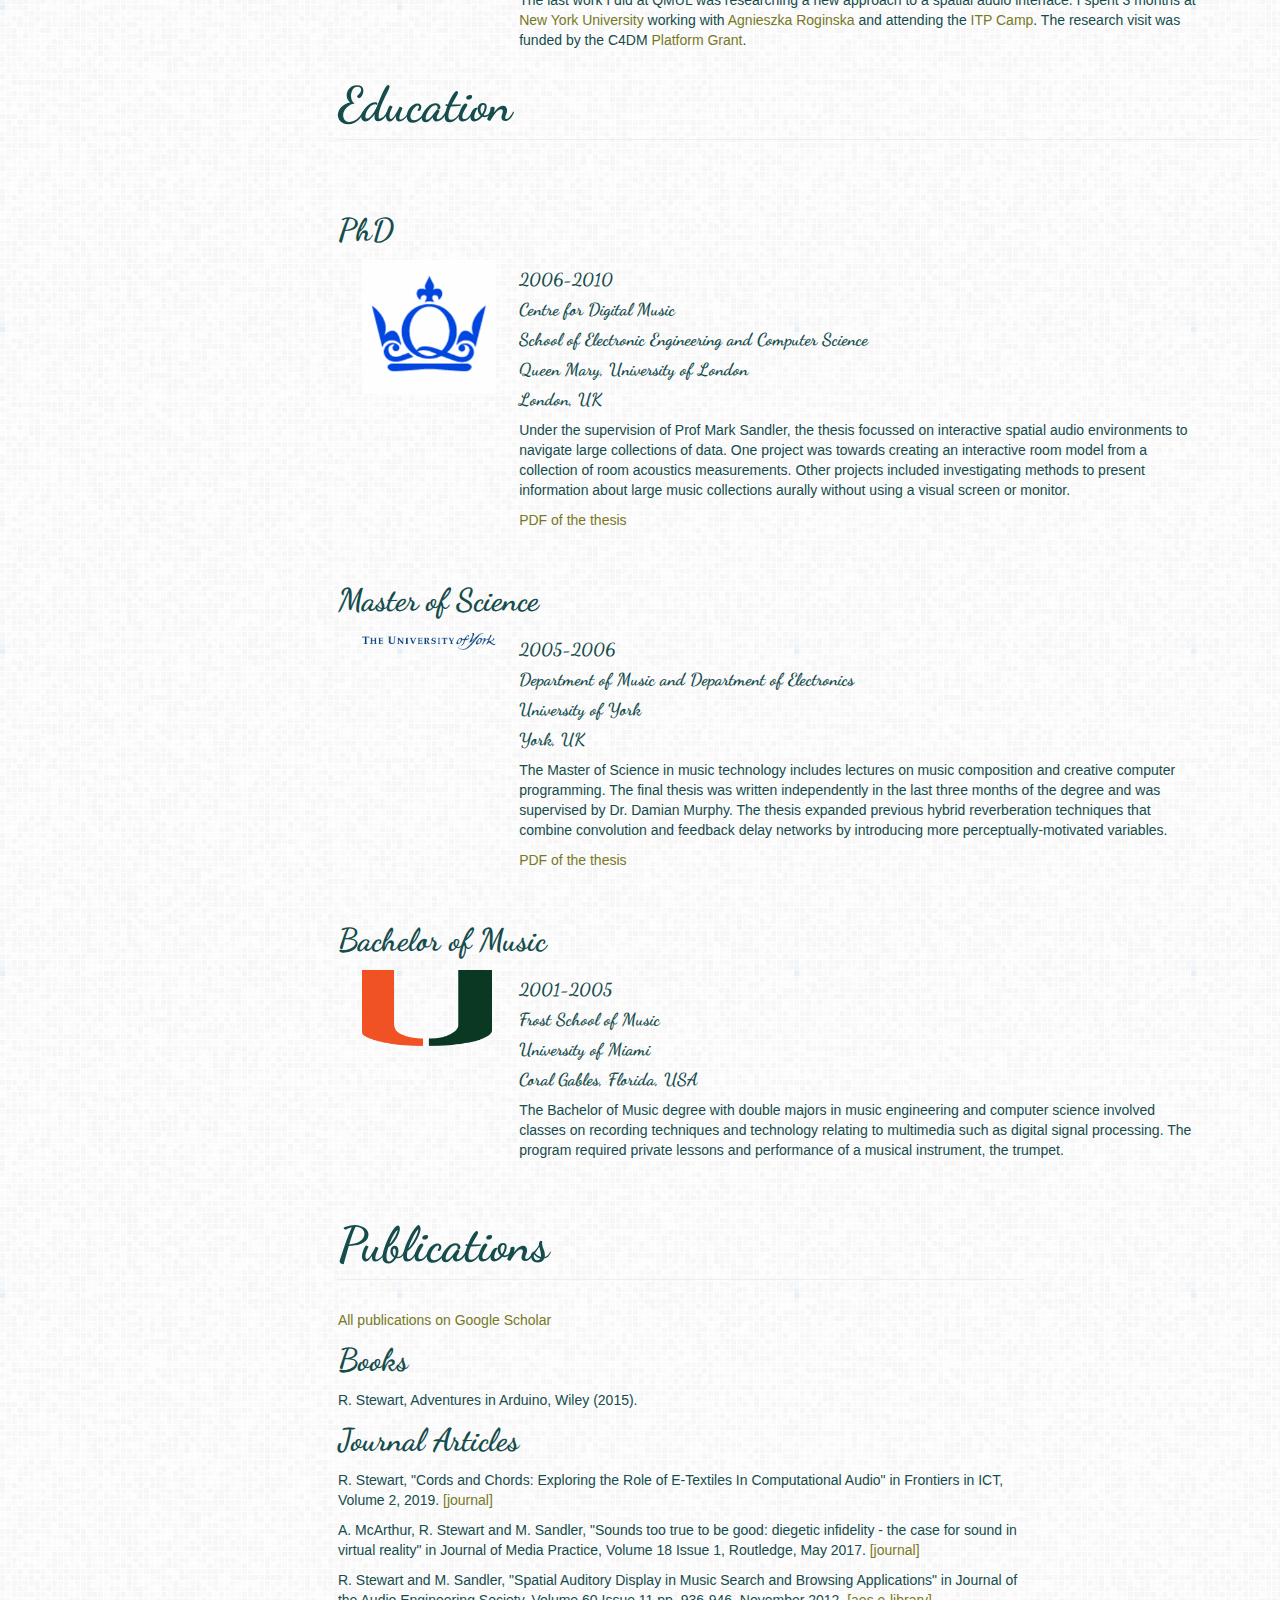
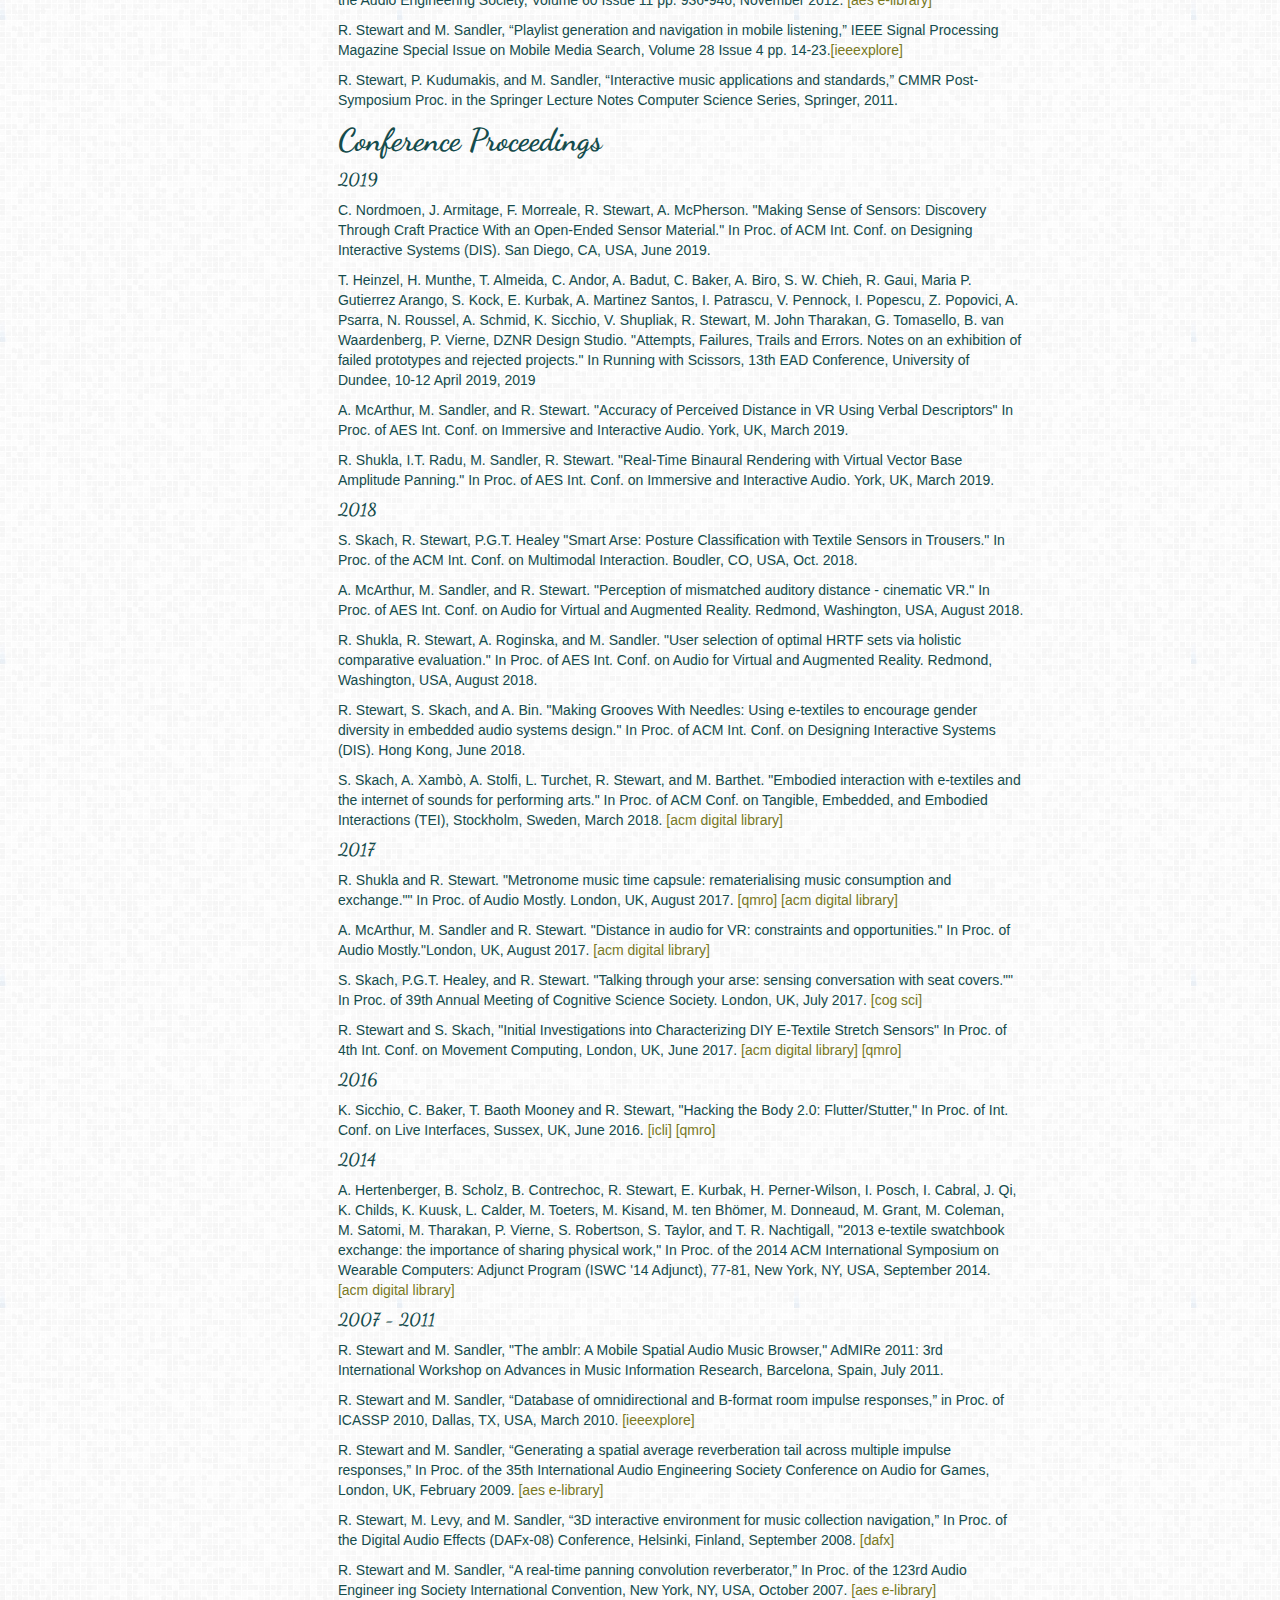
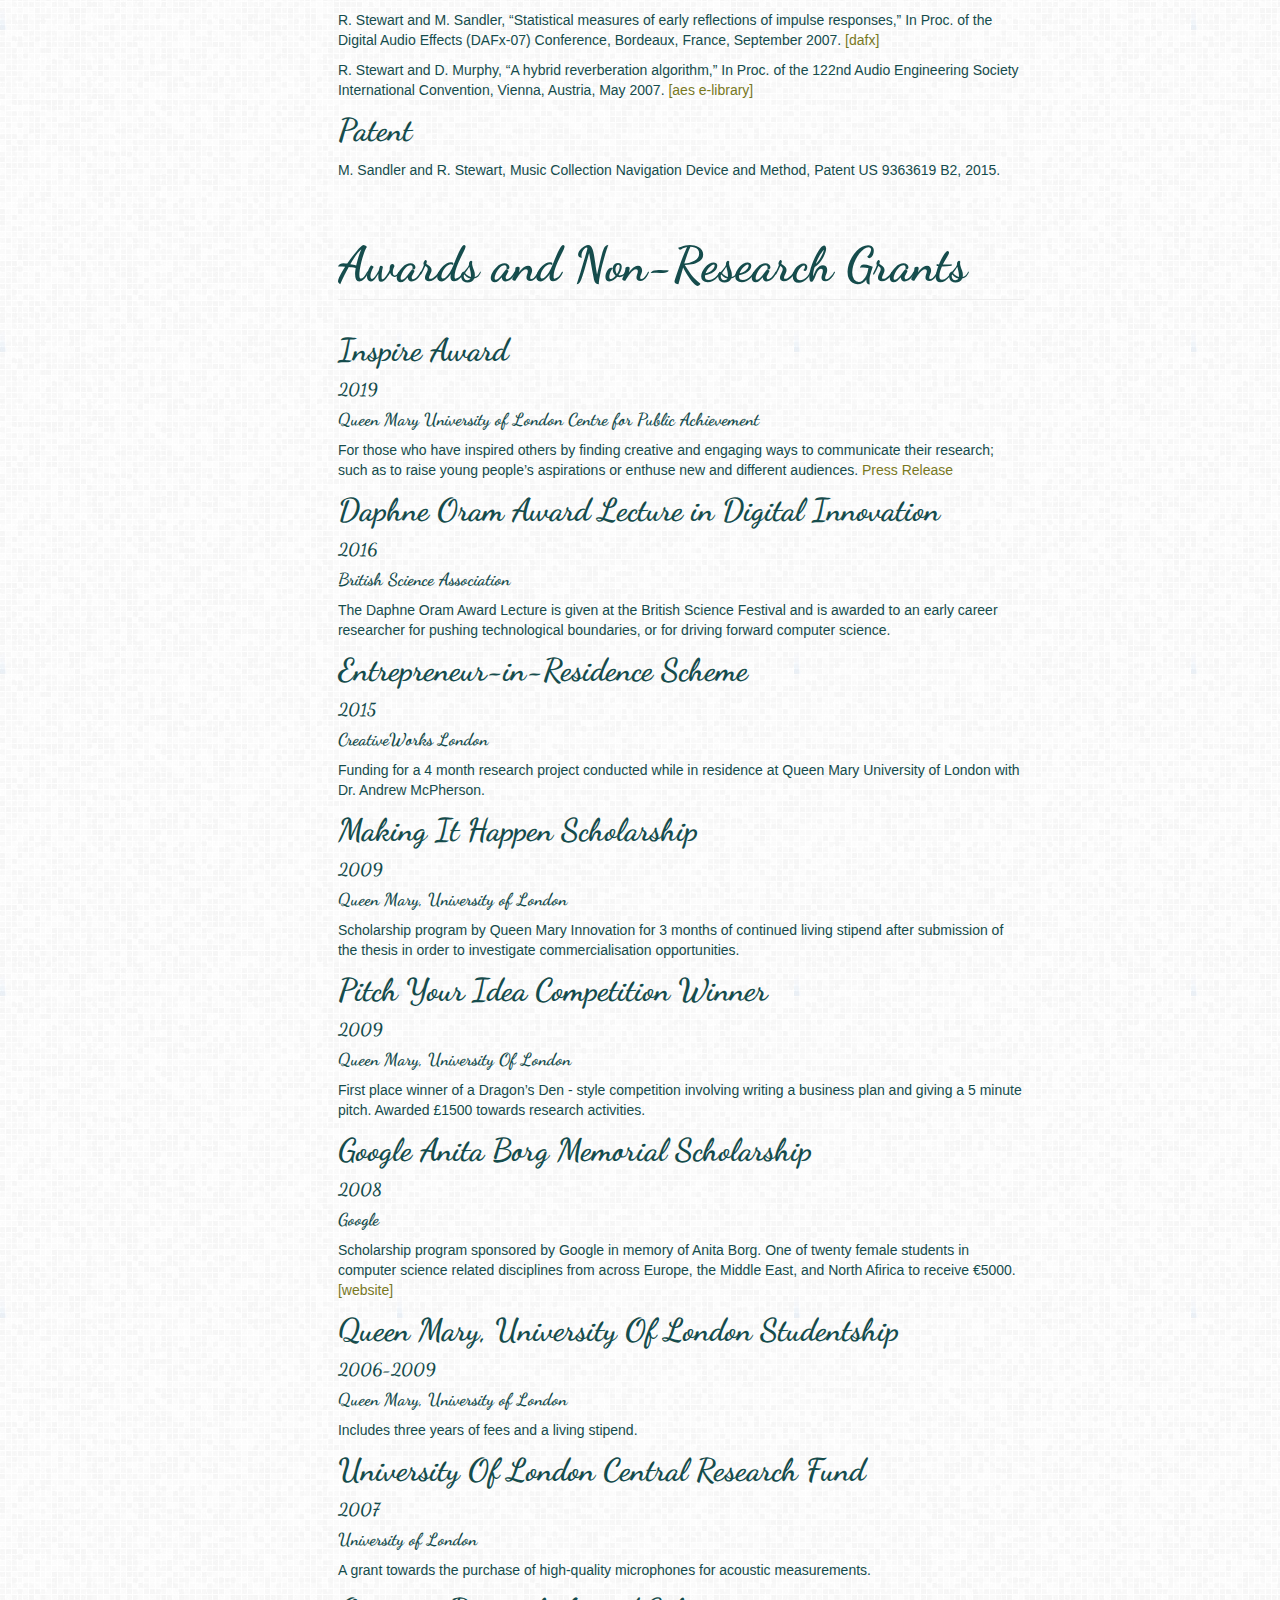
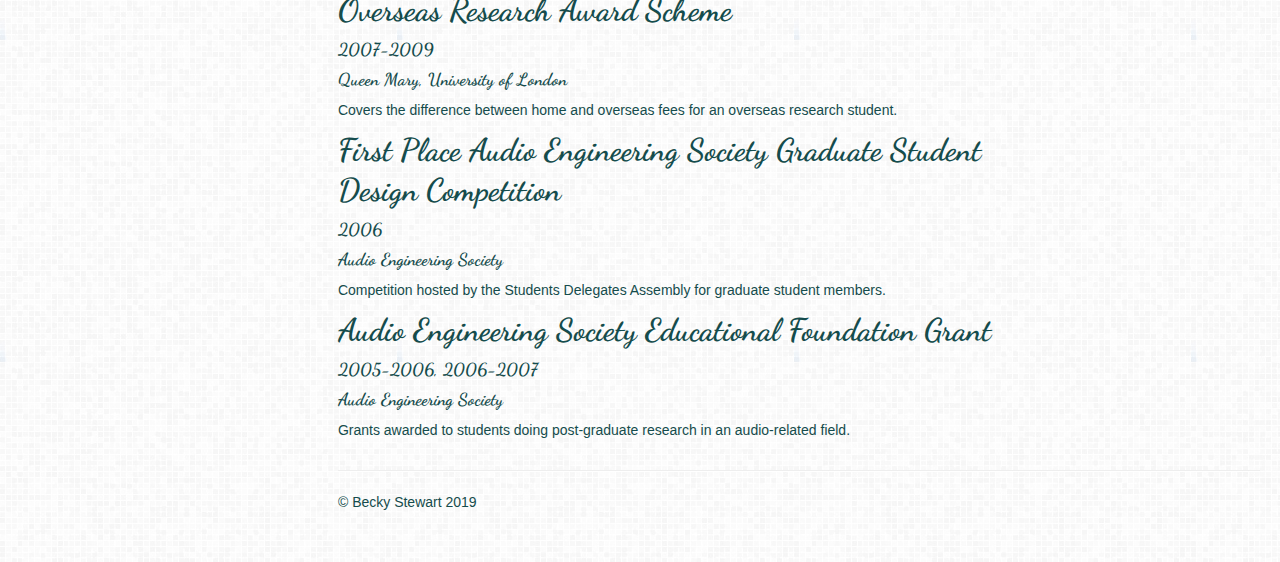
==== commit c09a78fa: "Updated copyright year" ====
--- a/cv.html
+++ b/cv.html
@@ -442,7 +442,7 @@
       <hr>
 
       <footer>
-        <p>&copy; Becky Stewart 2016</p>
+        <p>&copy; Becky Stewart 2019</p>
       </footer>
 
     </div><!--/.fluid-container-->
